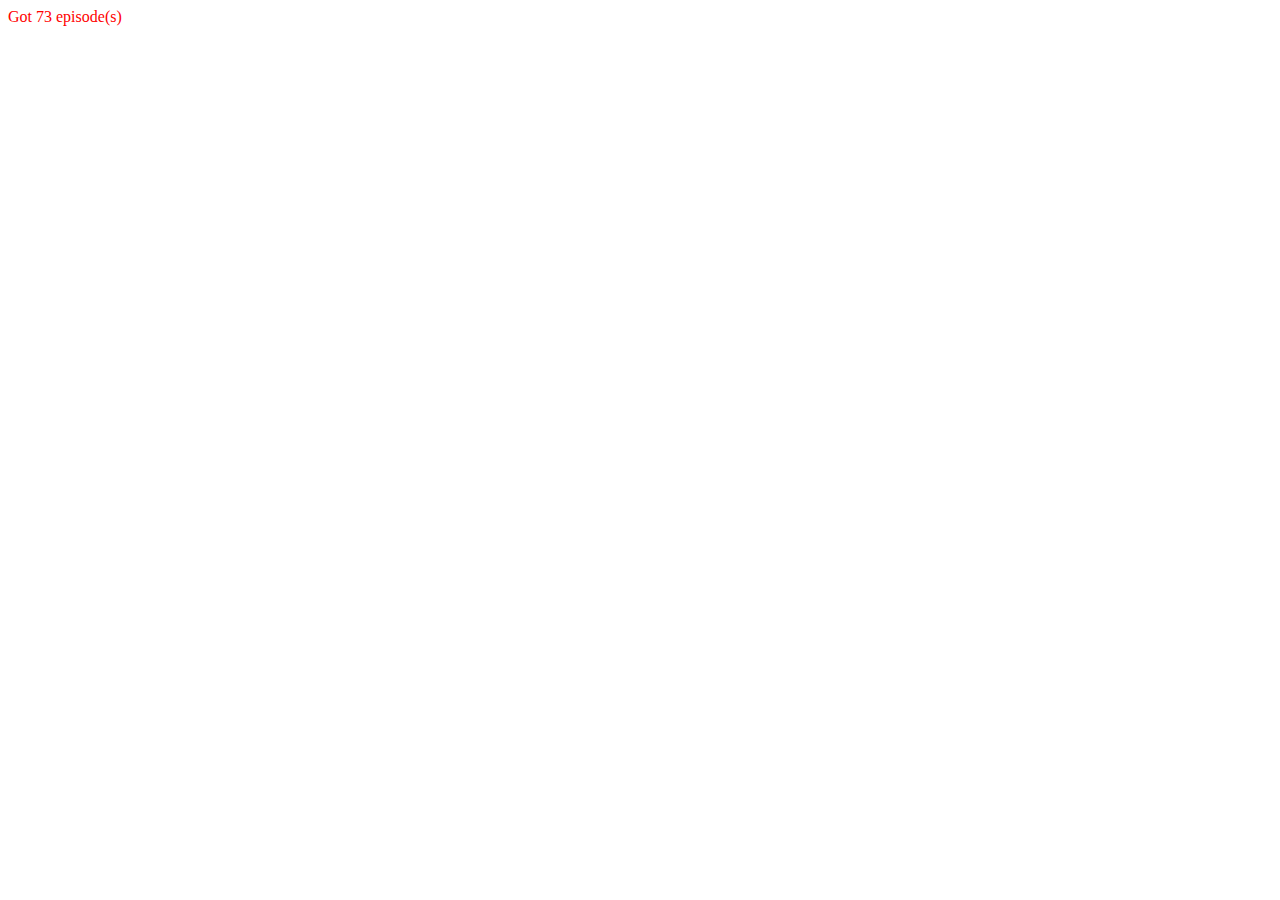
==== index.html @ 2aed60e0 "Update index.html" ====
<!DOCTYPE html>
<html lang="en">
  <head>
    <meta charset="UTF-8" />
    <meta name="viewport" content="width=device-width, initial-scale=1.0" />
    <title>TV Show Project | My Name alexshilov86</title>
    <link href="style.css" rel="stylesheet" />
    <link rel="icon" href="/favicon.ico" type="image/x-icon" />
  </head>

  <body>
    <div id="root">
    </div>

    <!-- Loads a provided function called getAllEpisodes() which returns all episodes -->
    <script src="episodes.js"></script>

    <!-- Loads YOUR javascript code -->
    <script src="script.js"></script>
  </body>
</html>
---- style.css ----
#root {
  color: red;
}
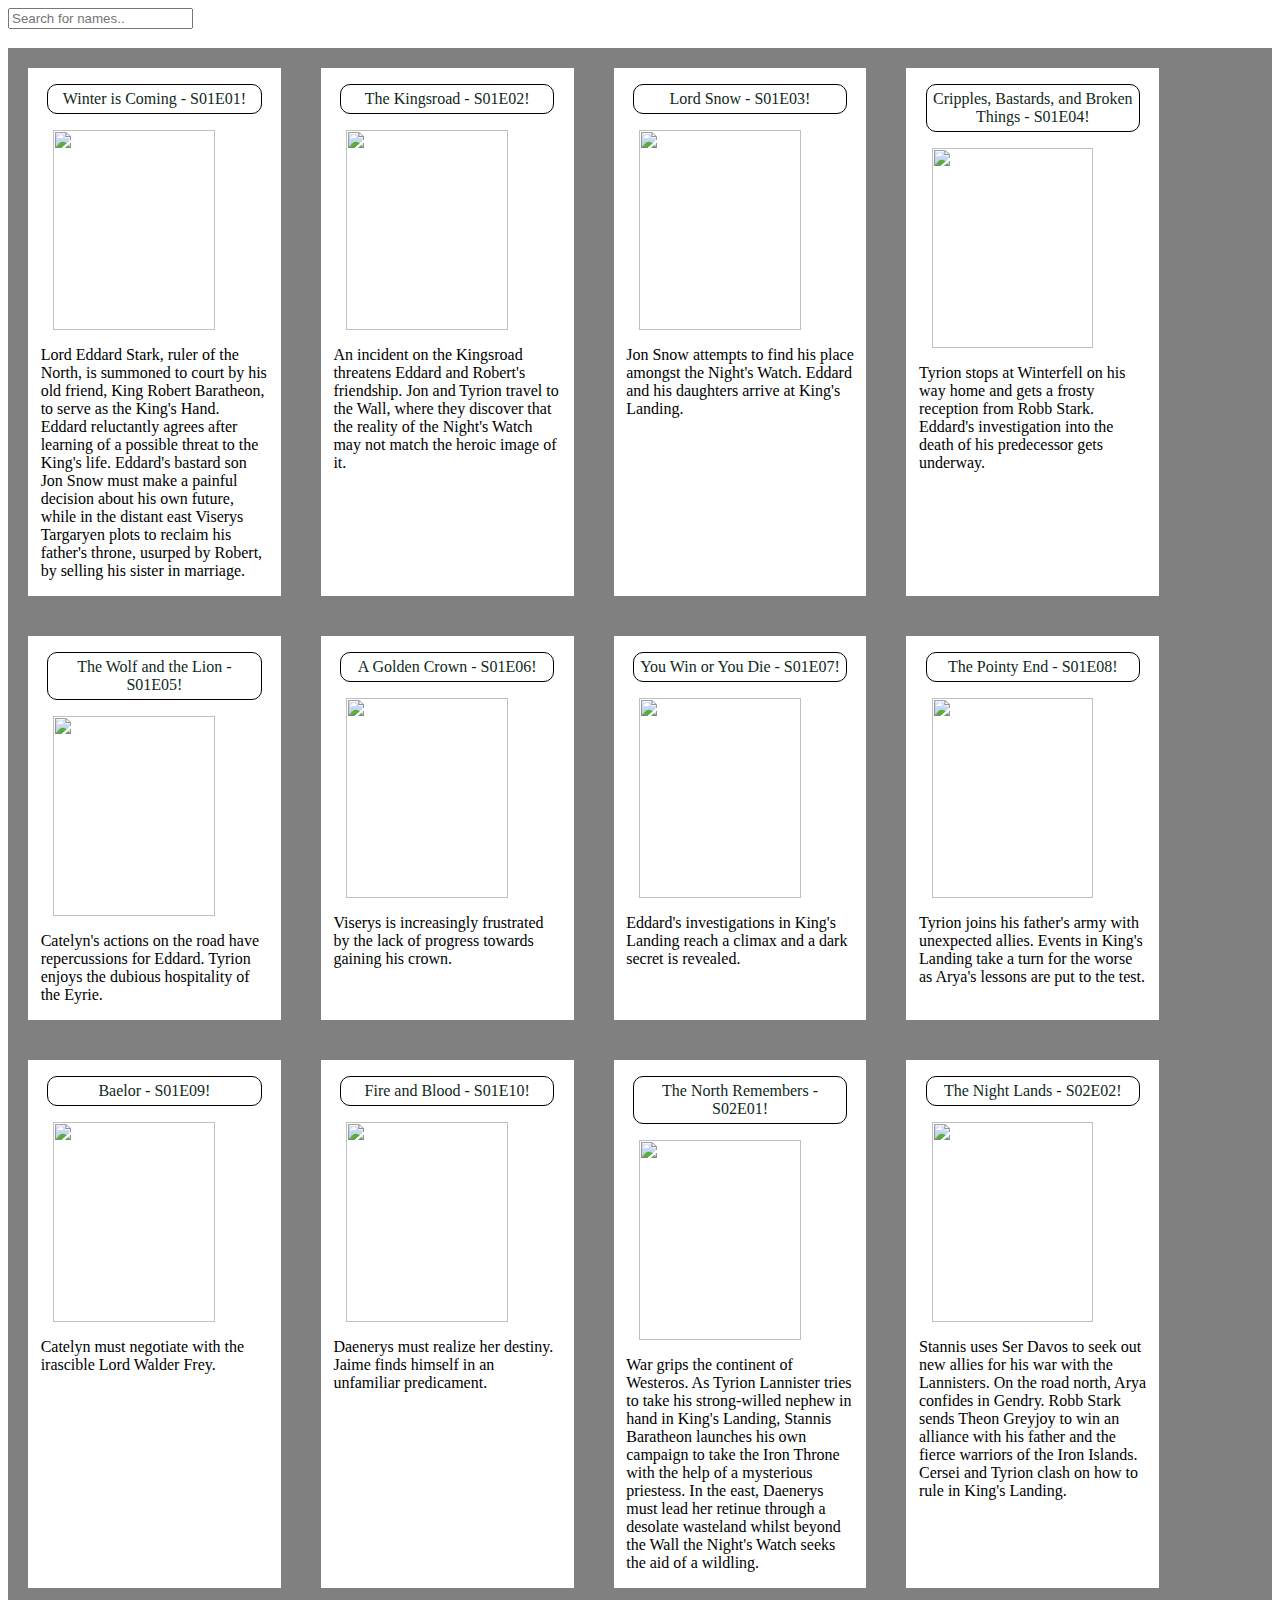
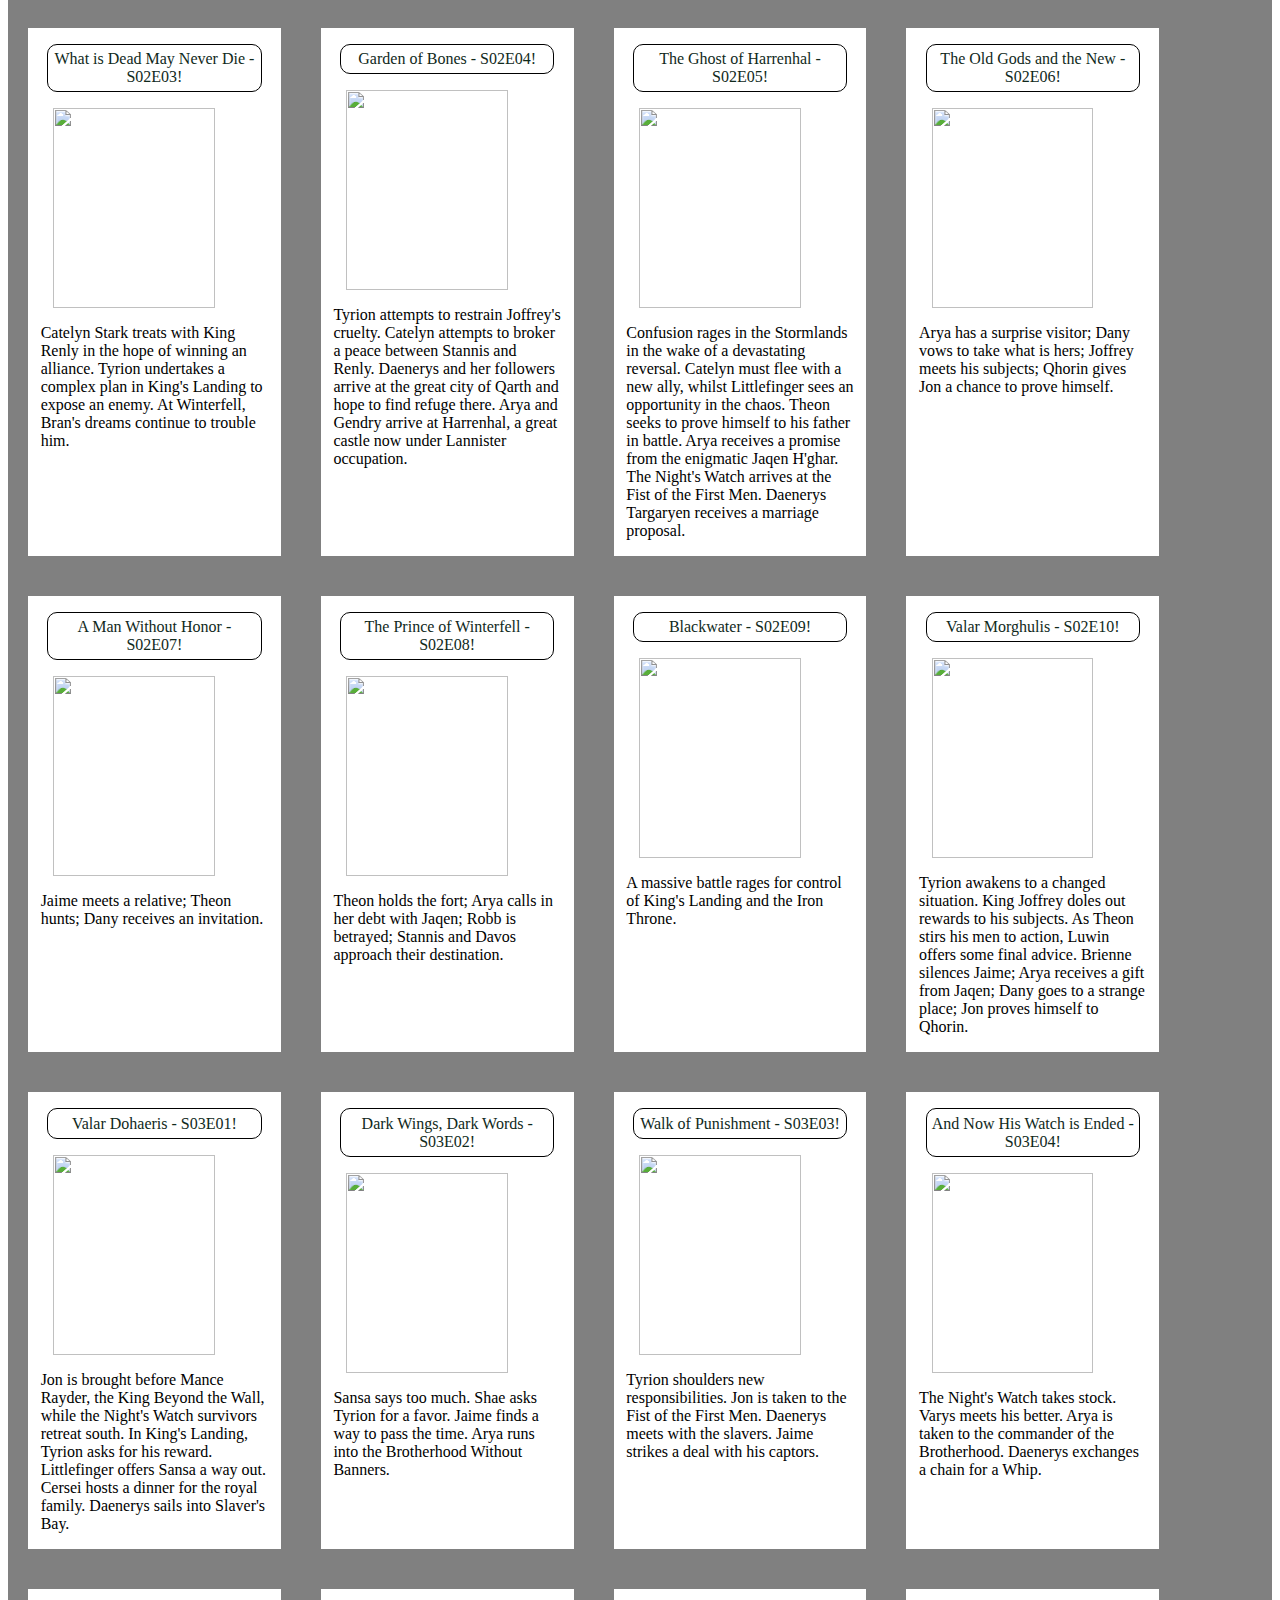
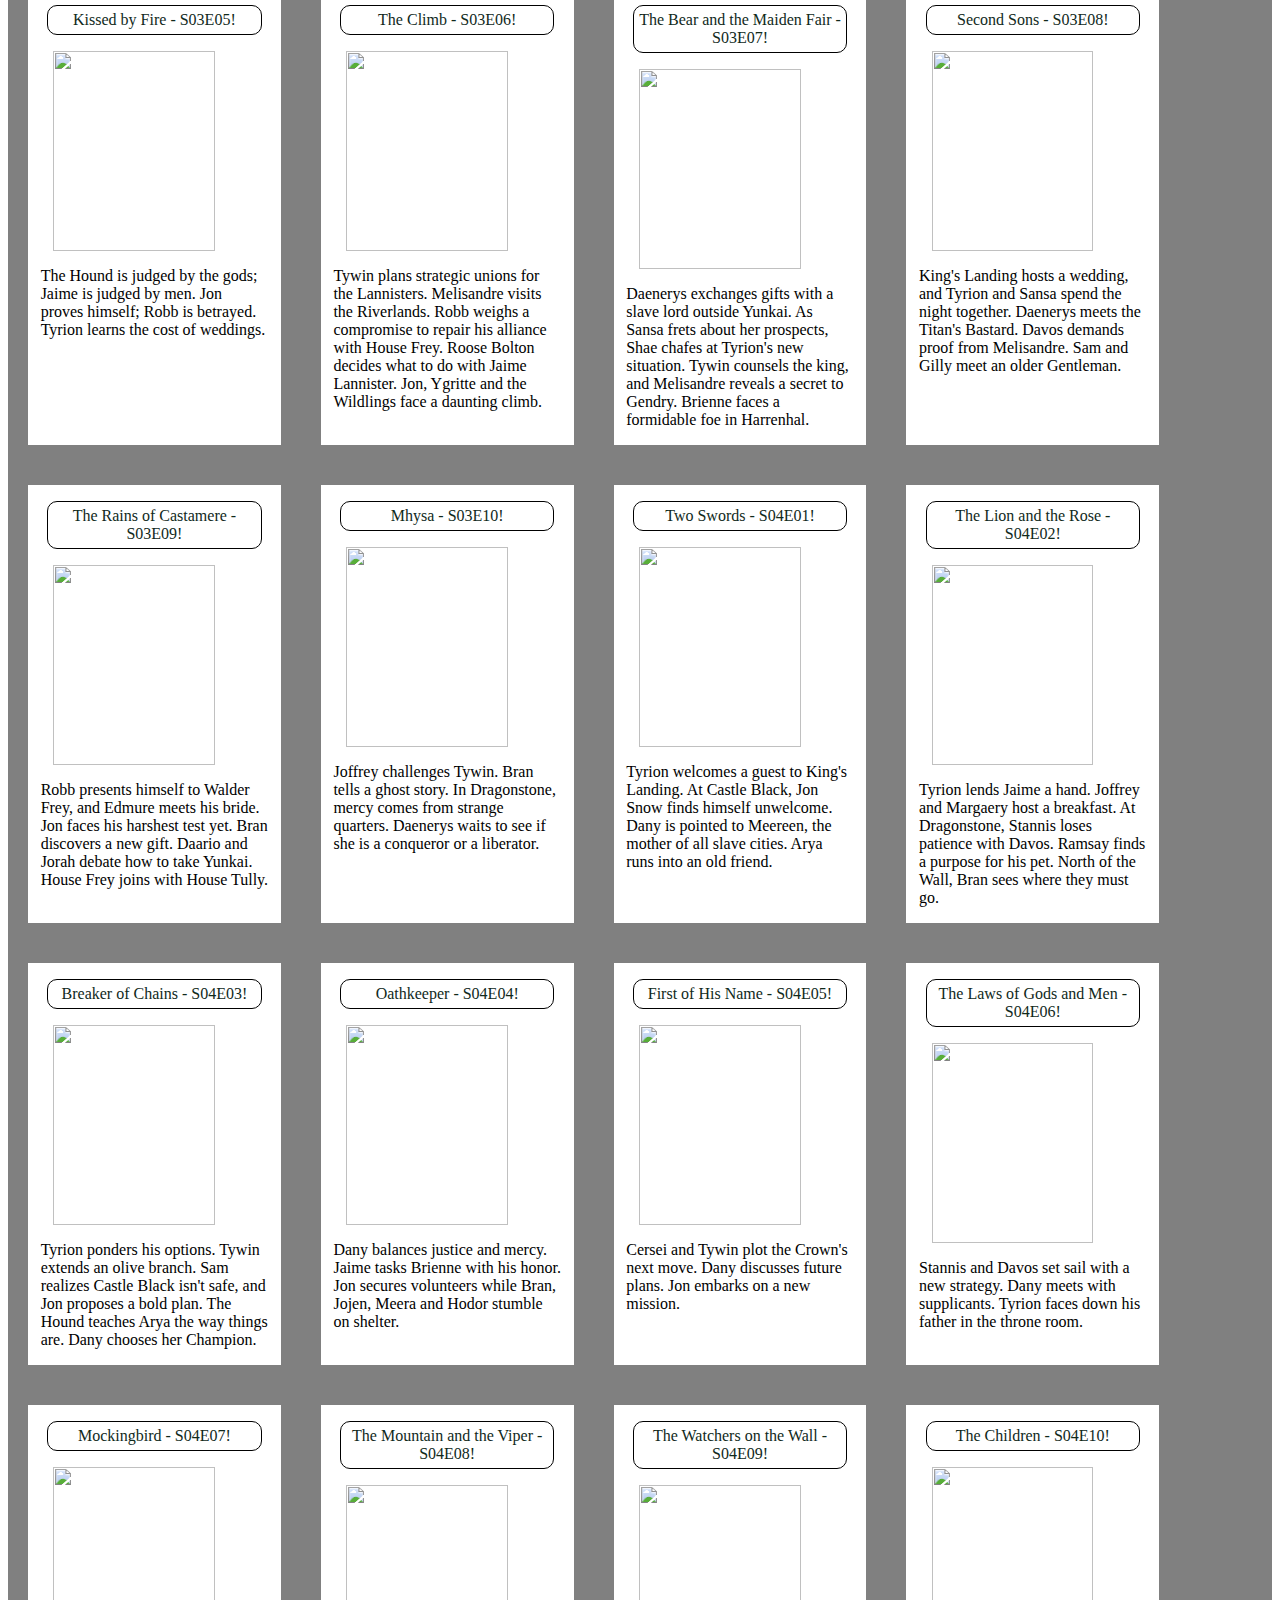
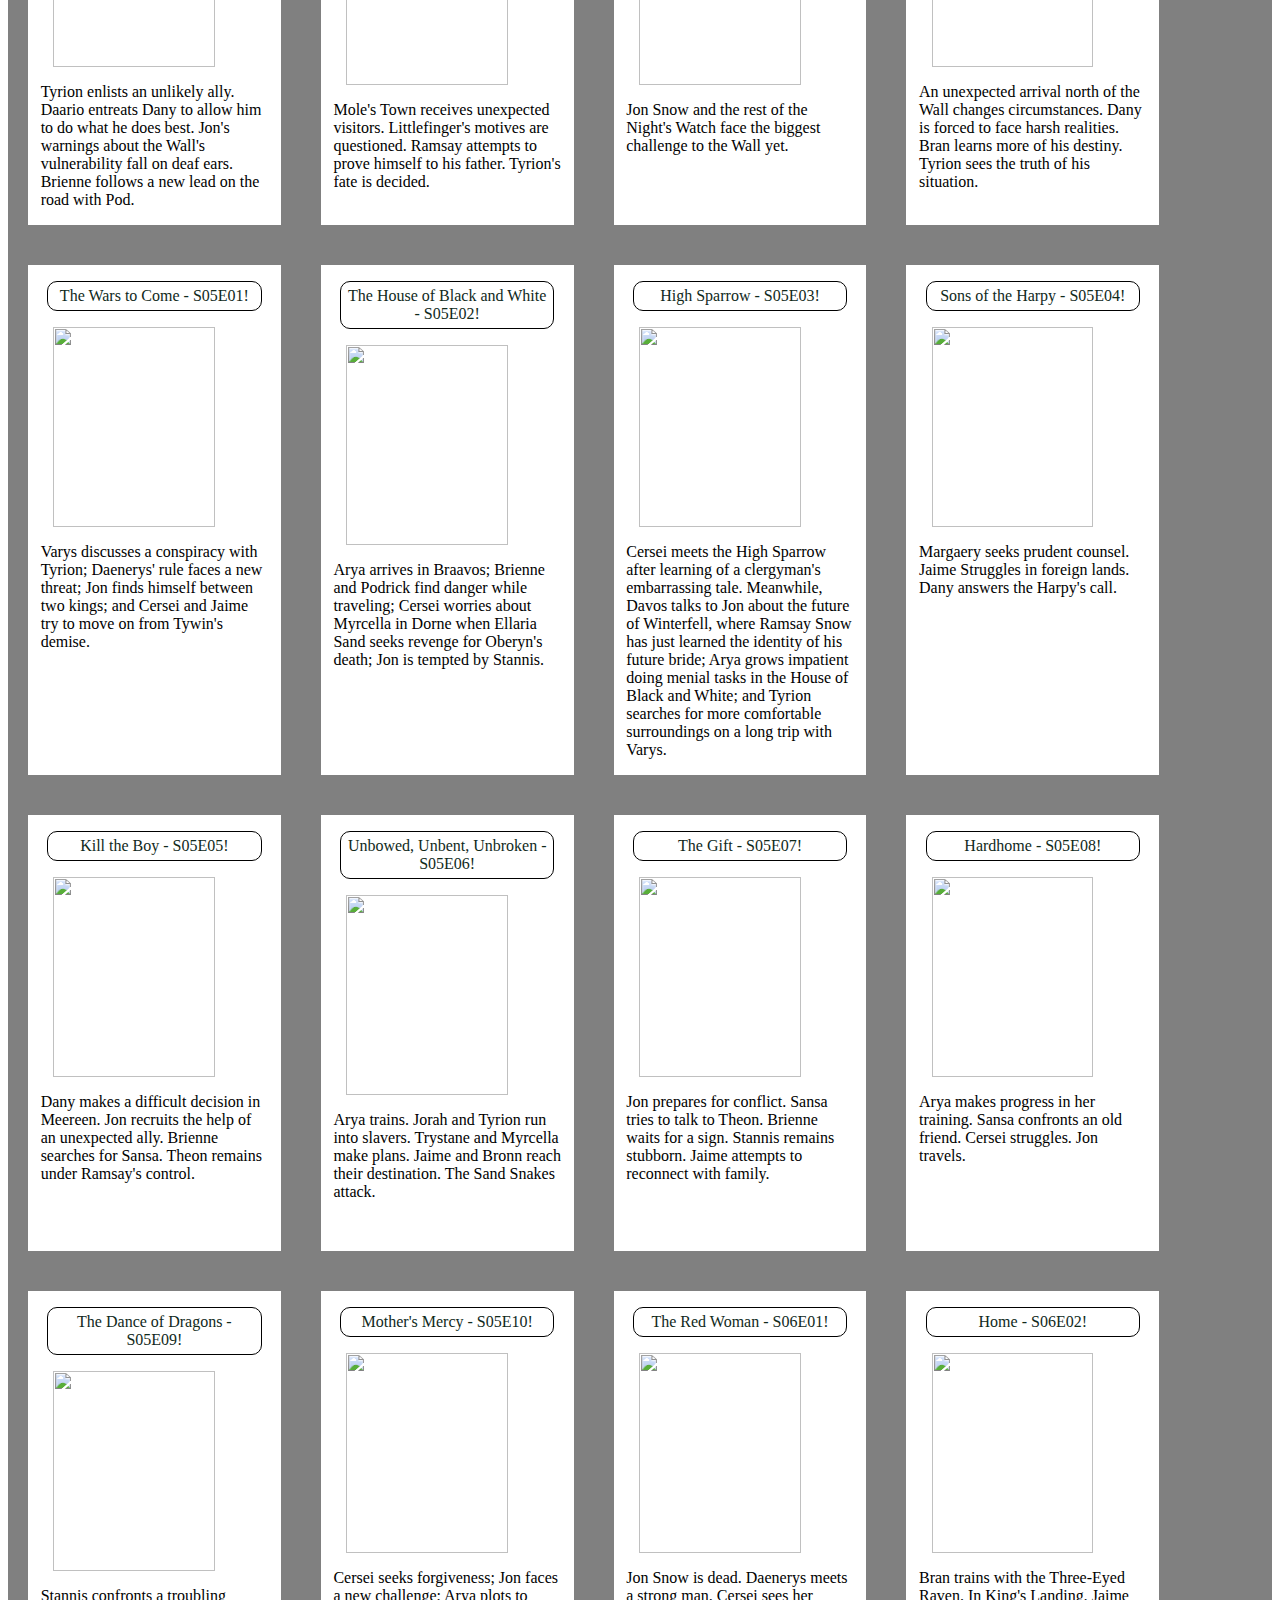
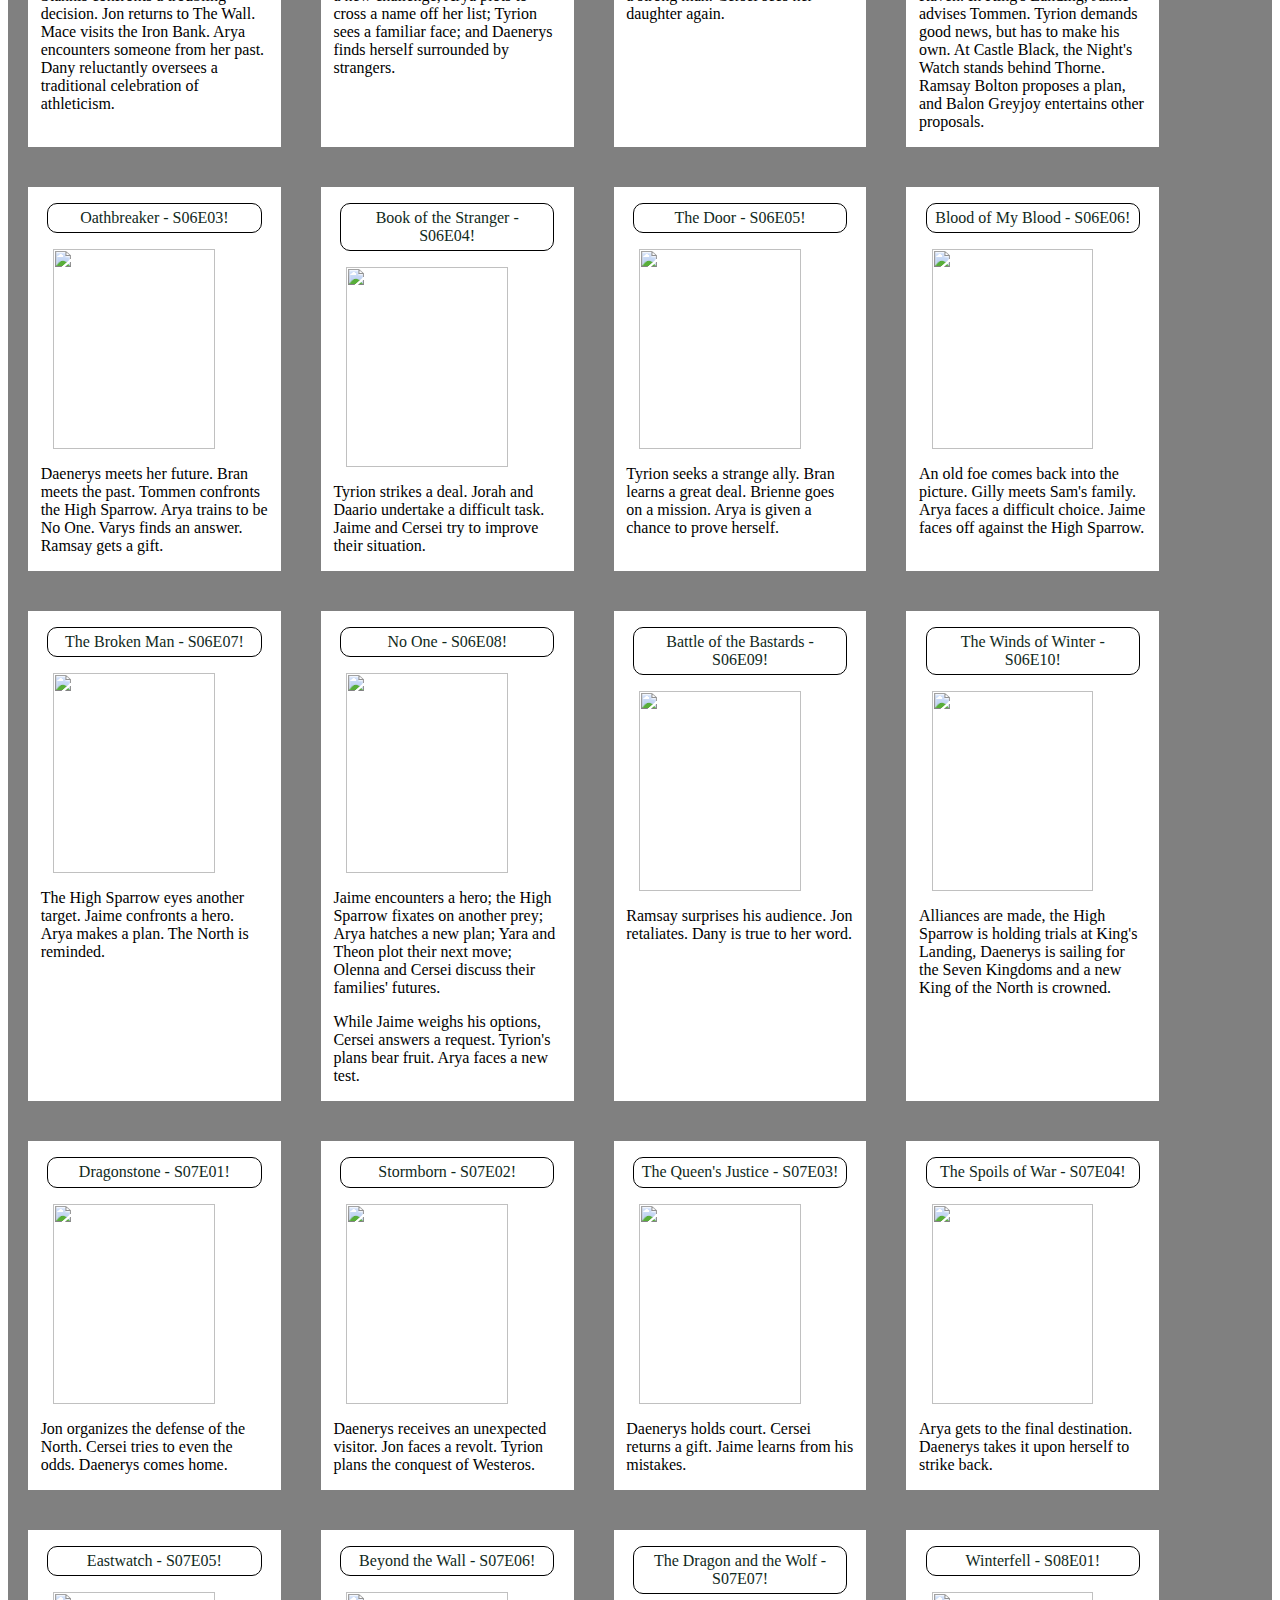
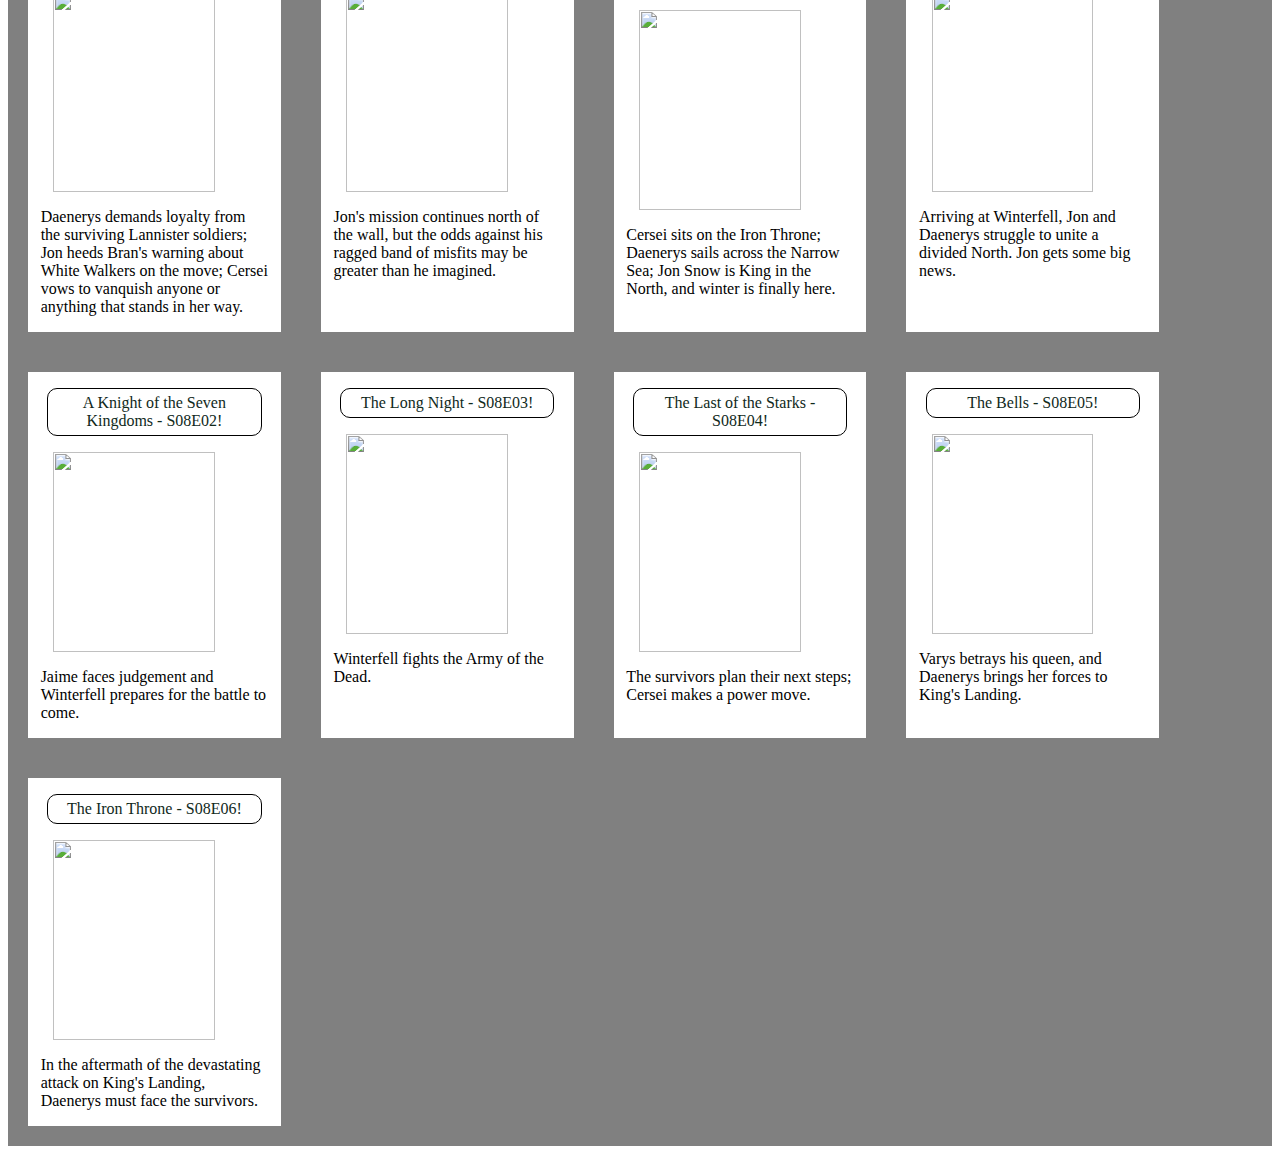
==== commit fa7d64d7: "level 200" ====
--- a/index.html
+++ b/index.html
@@ -9,6 +9,10 @@
   </head>
 
   <body>
+    <div id="searchInputBlock" class="searchBlock">
+      <input type="text" id="searchEpisodesInput" placeholder="Search for names..">
+      <span id="findStat"></span>
+    </div>
     <div id="root">
     </div>
 
--- a/style.css
+++ b/style.css
@@ -1,3 +1,47 @@
 #root {
-  color: red;
+  display: flex;
+  flex-wrap: wrap;
+  background-color: gray;
 }
+
+.titleepisodeClass{
+  margin-left: auto;
+  margin-right: auto;
+  width: 80%;
+  padding: 2%;
+  color: black;
+  text-align: center;
+  border-style: solid;
+  border: 1.5px solid;
+  border-radius: 10px;
+}
+
+.episodeclass a:link { color: #10291b; text-decoration: none; }
+.episodeclass a:visited { color: #10291b; text-decoration: none; }
+
+.imageEpisodeClass{
+  display: block;
+  width: 80%;
+  margin-left: auto;
+  margin-right: auto;
+}
+
+.summaryEpisodeClass{
+  margin-left: 5%;
+  margin-right: 5%;
+}
+
+.episodeclass {
+  background-color: white;
+  /*width:20%;*/
+  margin: 20px;
+  display: block;
+  justify-content: space-between;
+  flex: 1 300px;
+  height: auto;
+  max-width: 20%;
+}
+
+.searchBlock{
+  height: 40px;
+}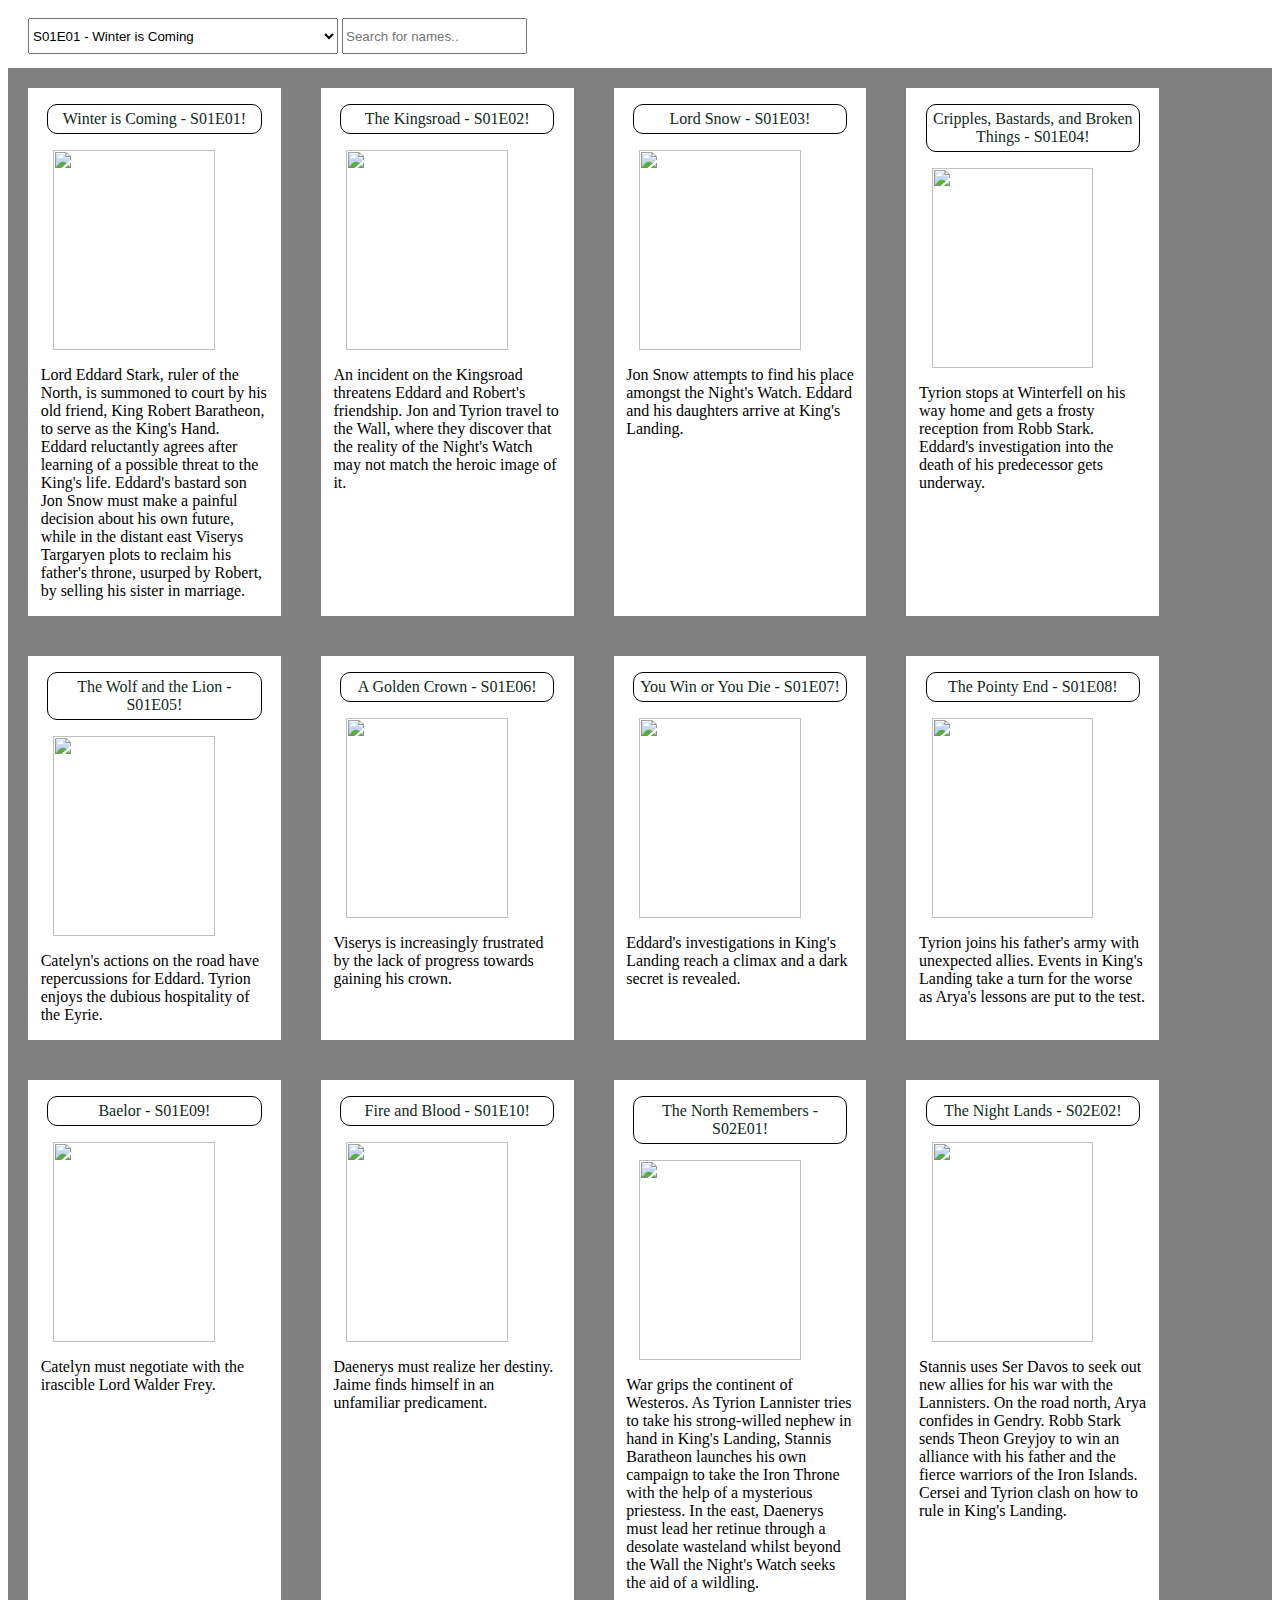
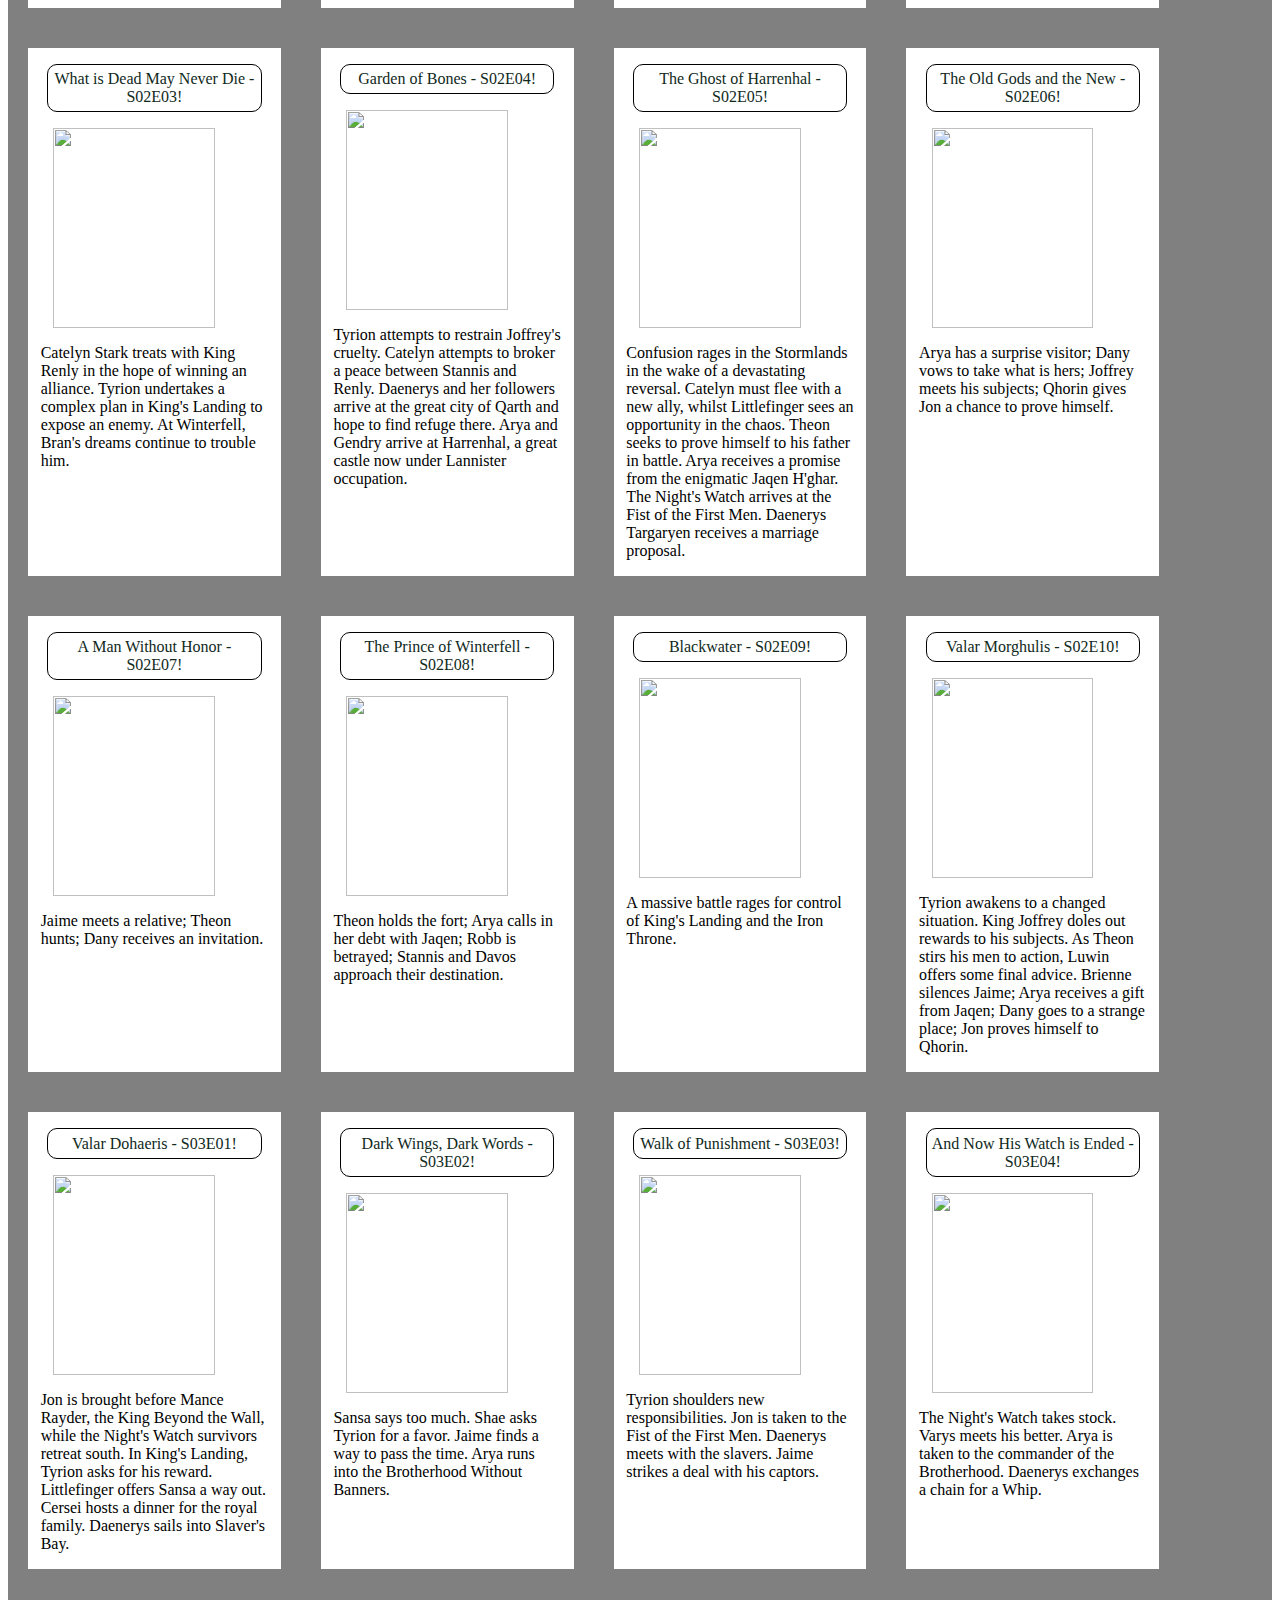
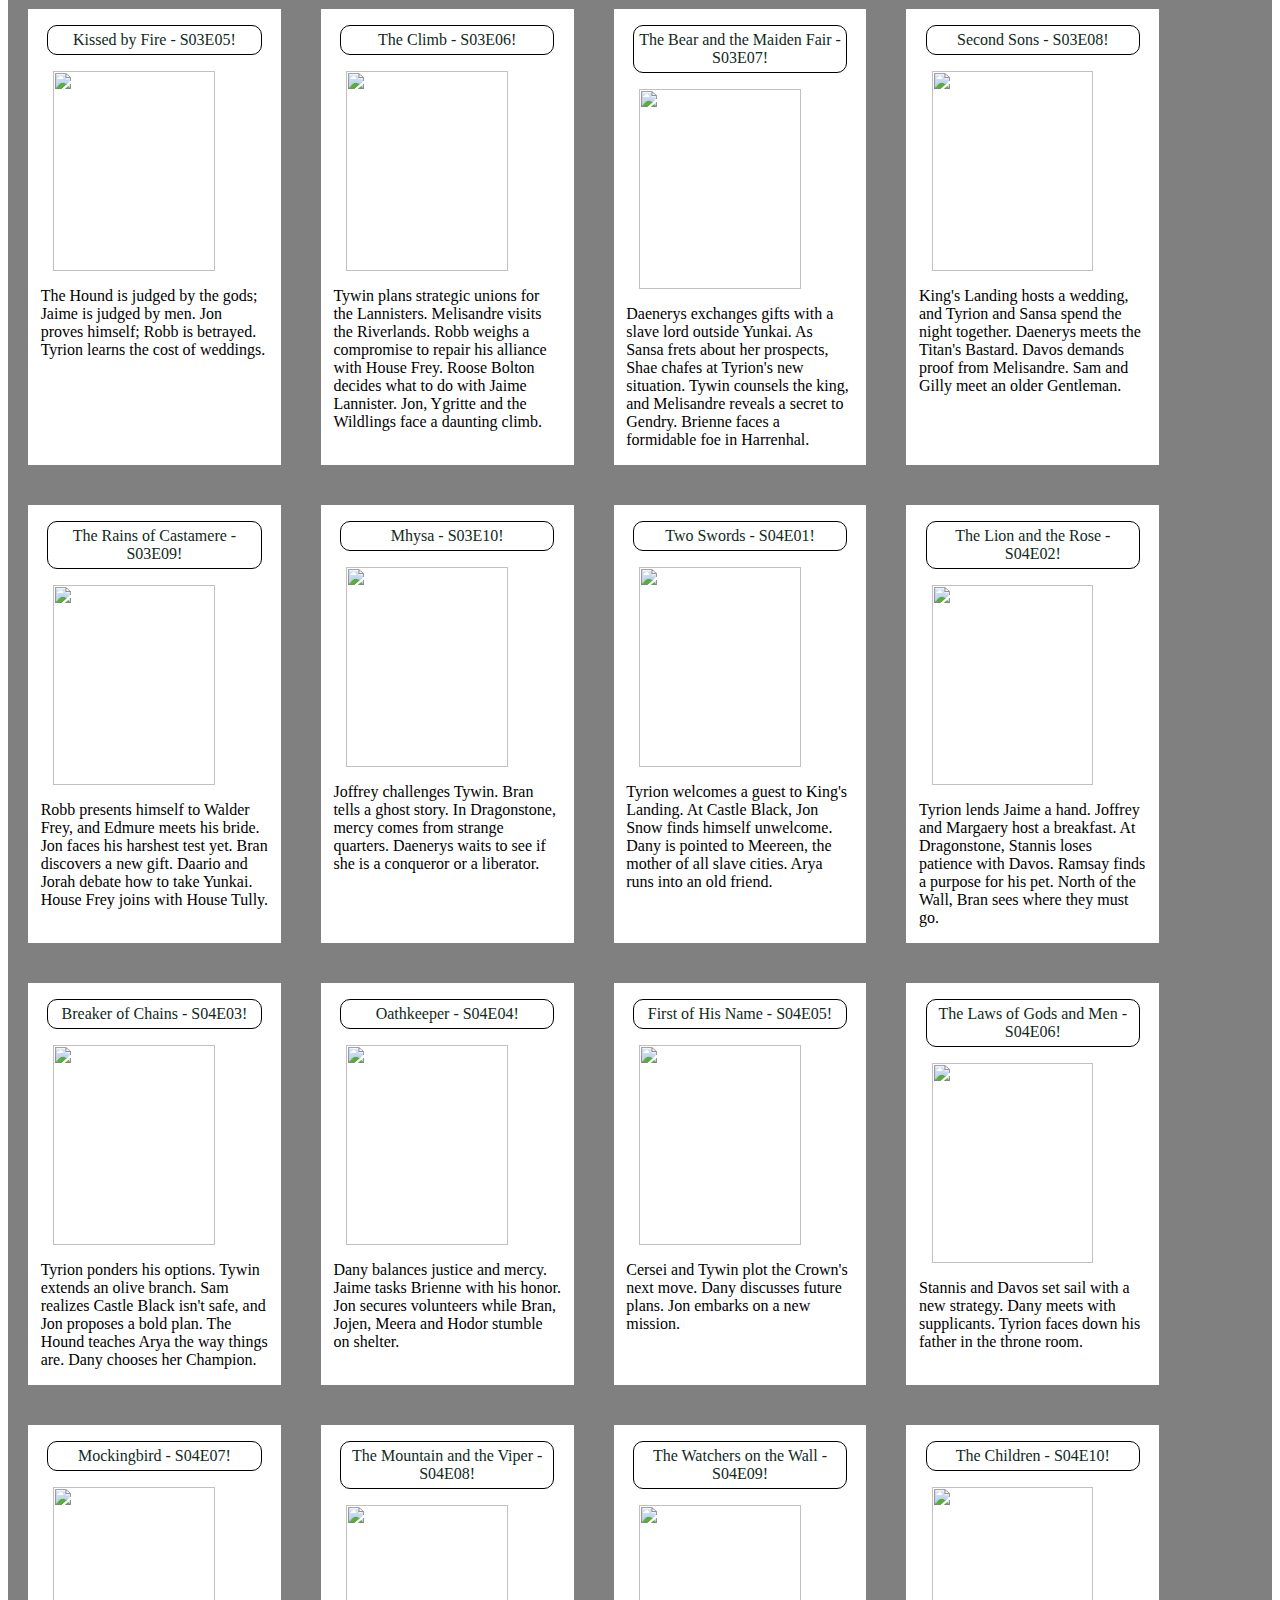
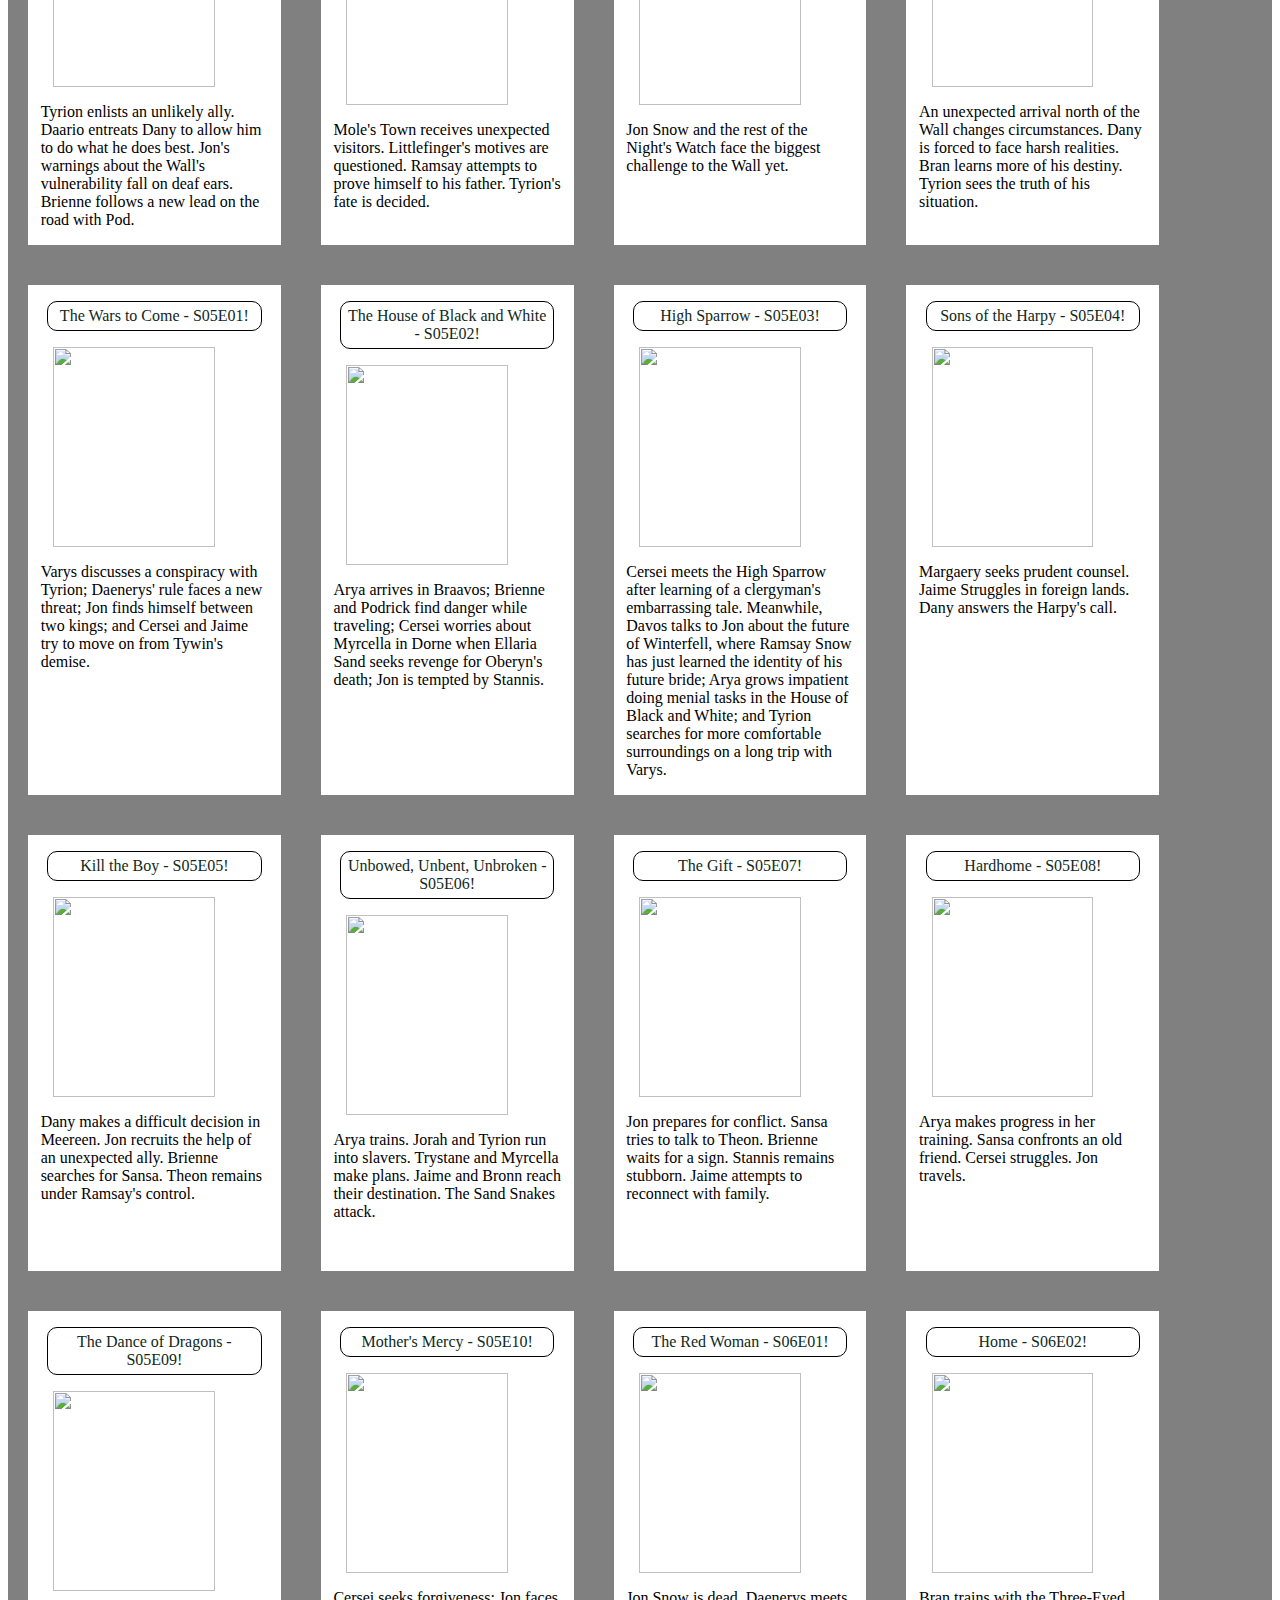
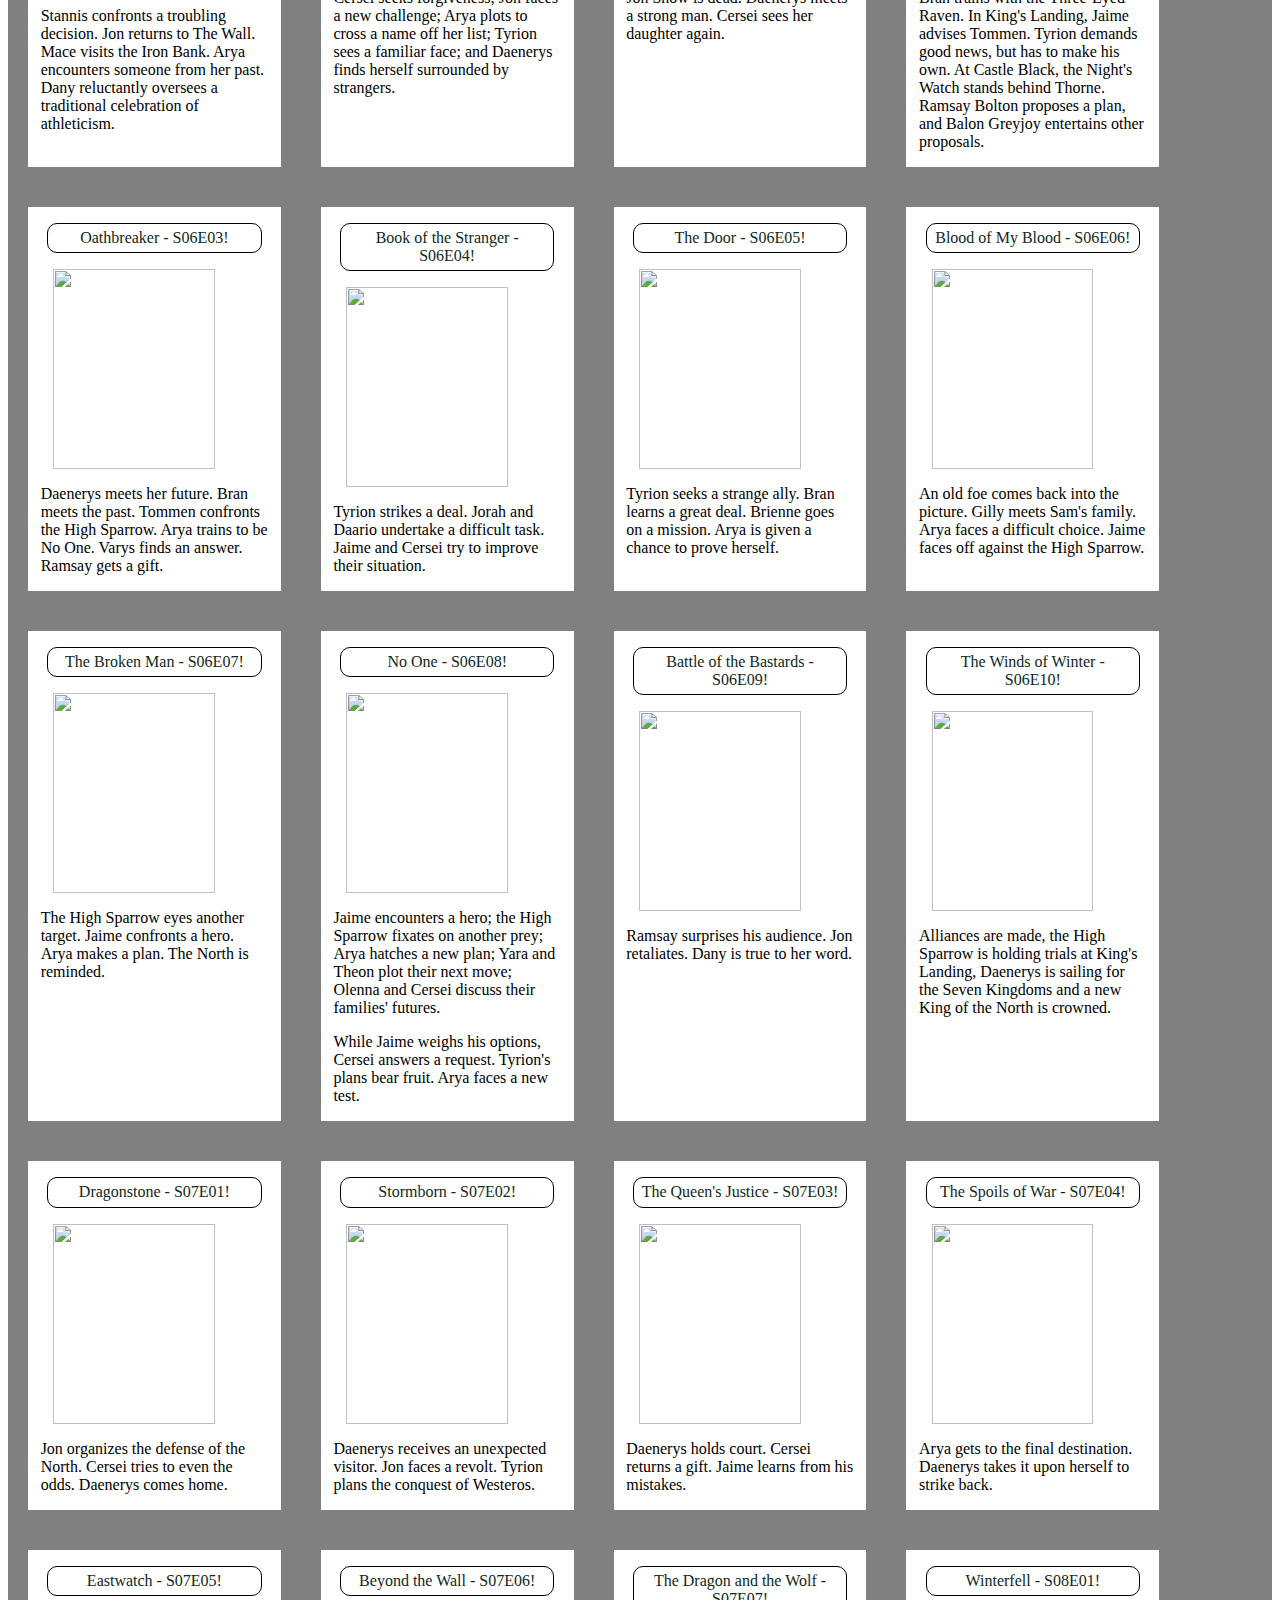
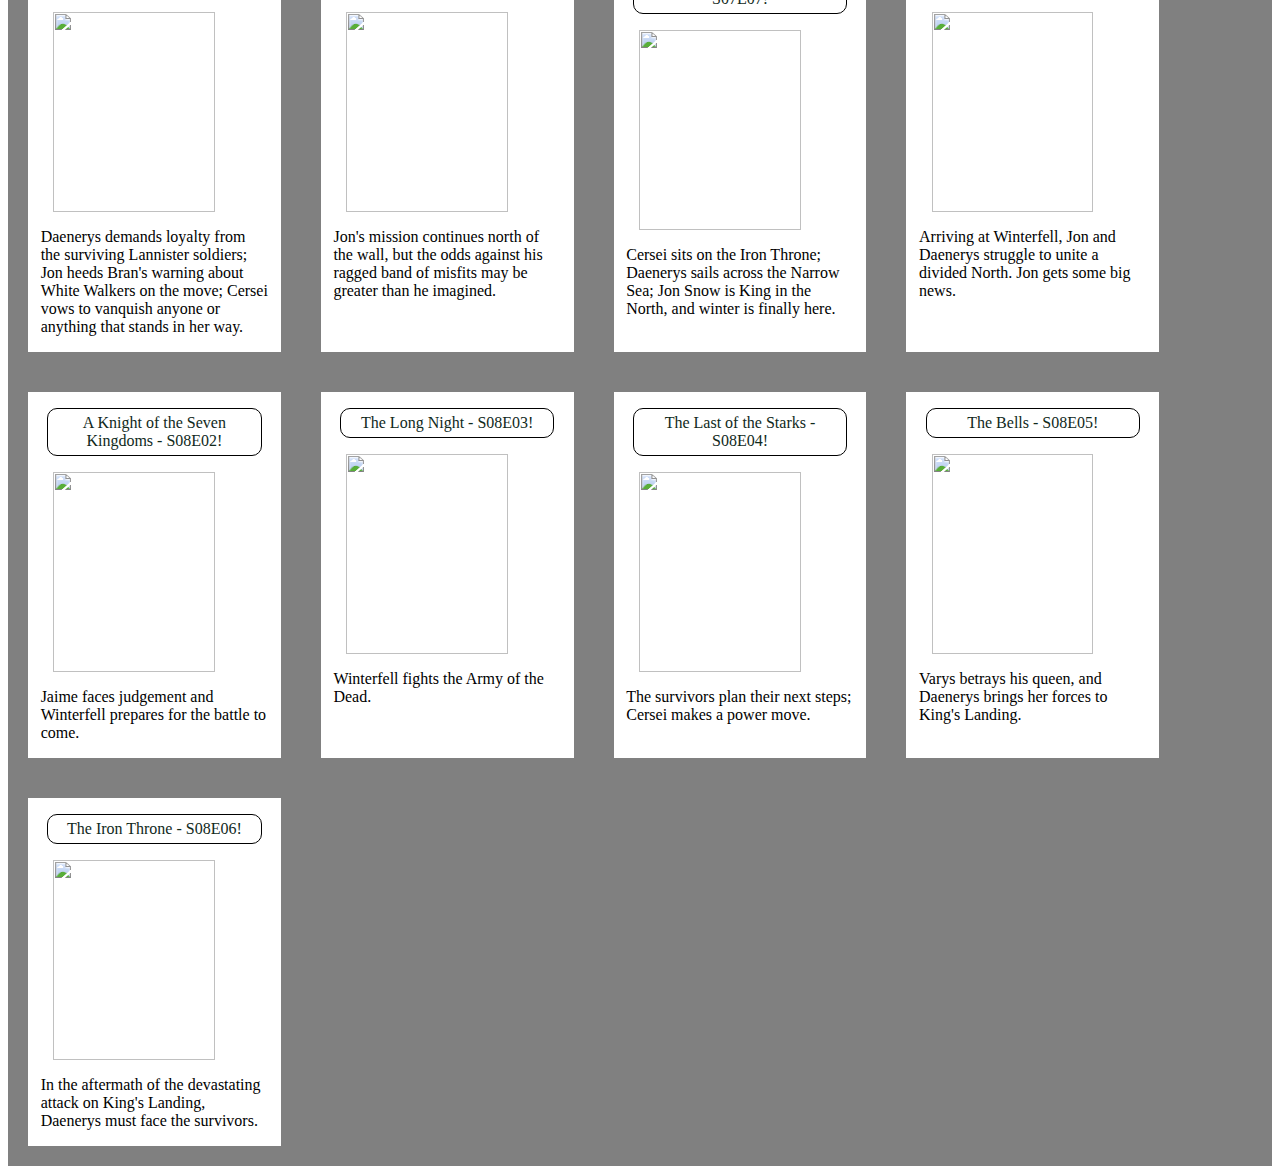
==== commit de4f897a: "level 300" ====
--- a/index.html
+++ b/index.html
@@ -10,7 +10,8 @@
 
   <body>
     <div id="searchInputBlock" class="searchBlock">
-      <input type="text" id="searchEpisodesInput" placeholder="Search for names..">
+      <select id="selectepisode" class="selectEpisode"></select>
+      <input type="text" id="searchEpisodesInput" placeholder="Search for names.." class="searchEpisodesInput">
       <span id="findStat"></span>
     </div>
     <div id="root">
--- a/style.css
+++ b/style.css
@@ -43,5 +43,16 @@
 }
 
 .searchBlock{
-  height: 40px;
+  height: 60px;
+  background-color: white;
+  margin-left: 20px;
+}
+
+.searchEpisodesInput{
+  margin-top: 10px;
+  height: 30px;
+}
+.selectEpisode{
+  height: 36px;
+  margin-top: 10px;
 }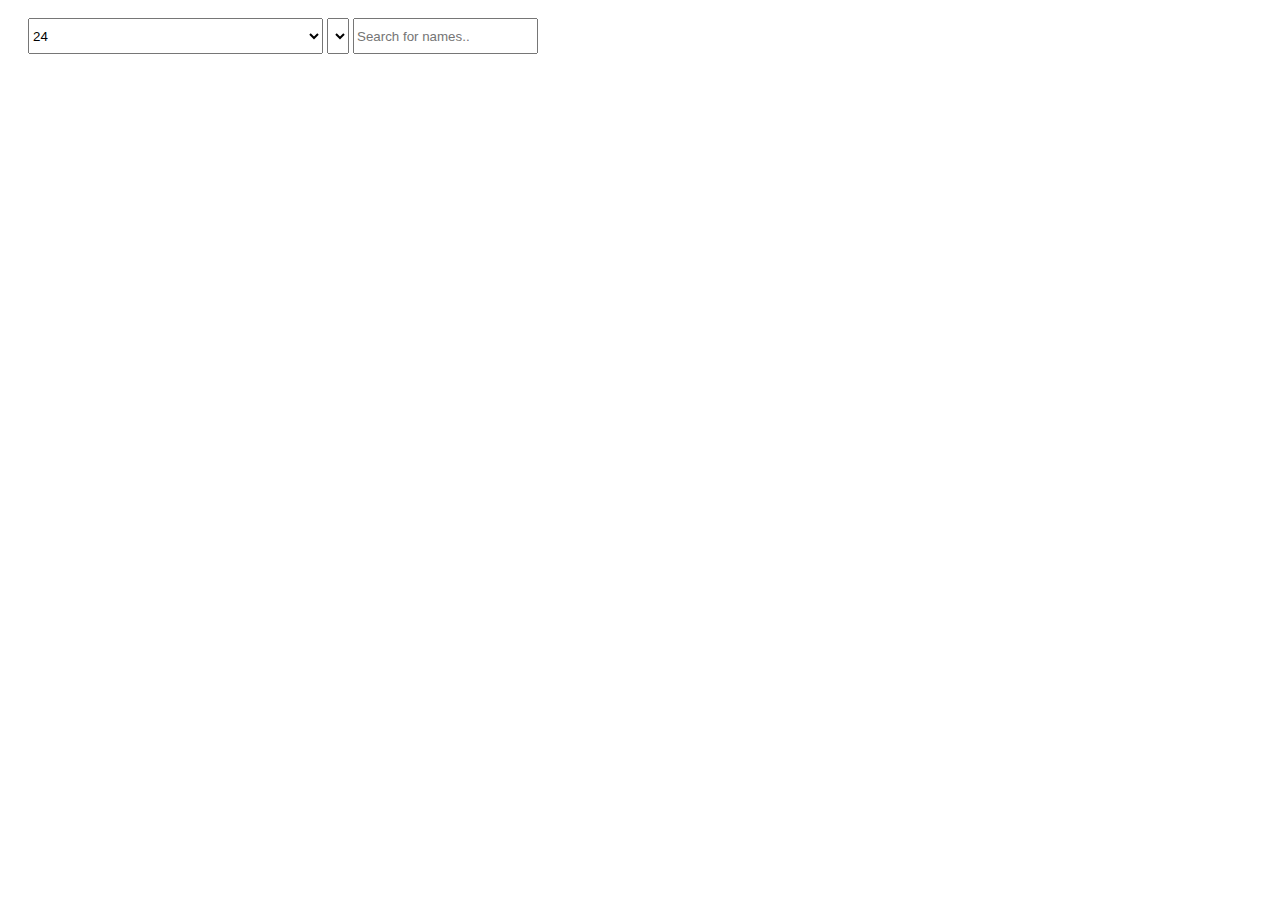
==== commit 384ea030: "level 400" ====
--- a/index.html
+++ b/index.html
@@ -10,6 +10,7 @@
 
   <body>
     <div id="searchInputBlock" class="searchBlock">
+      <select id="selectShow" class="selectShow"></select>
       <select id="selectepisode" class="selectEpisode"></select>
       <input type="text" id="searchEpisodesInput" placeholder="Search for names.." class="searchEpisodesInput">
       <span id="findStat"></span>
@@ -19,7 +20,7 @@
 
     <!-- Loads a provided function called getAllEpisodes() which returns all episodes -->
     <script src="episodes.js"></script>
-
+    <script src="shows.js"></script>
     <!-- Loads YOUR javascript code -->
     <script src="script.js"></script>
   </body>
--- a/style.css
+++ b/style.css
@@ -55,4 +55,9 @@
 .selectEpisode{
   height: 36px;
   margin-top: 10px;
+}
+
+.selectShow {
+  height: 36px;
+  margin-top: 10px;
 }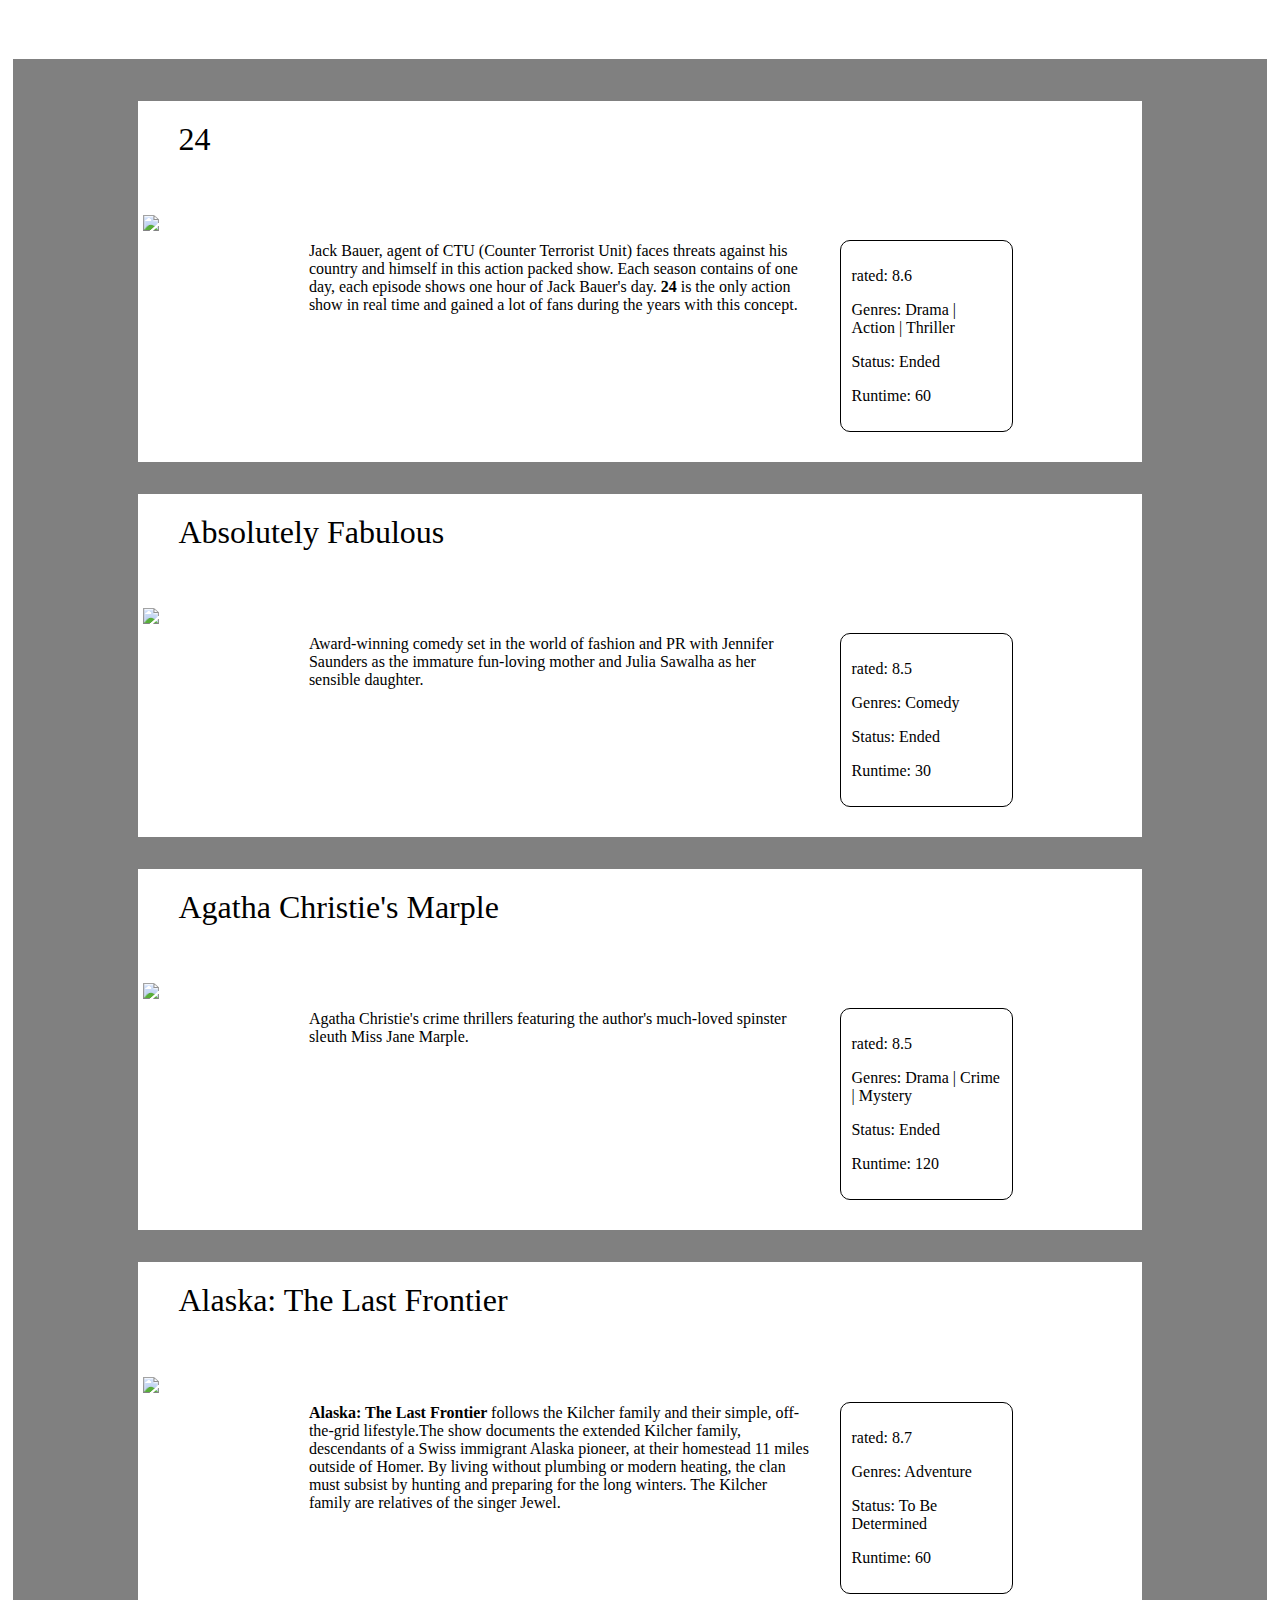
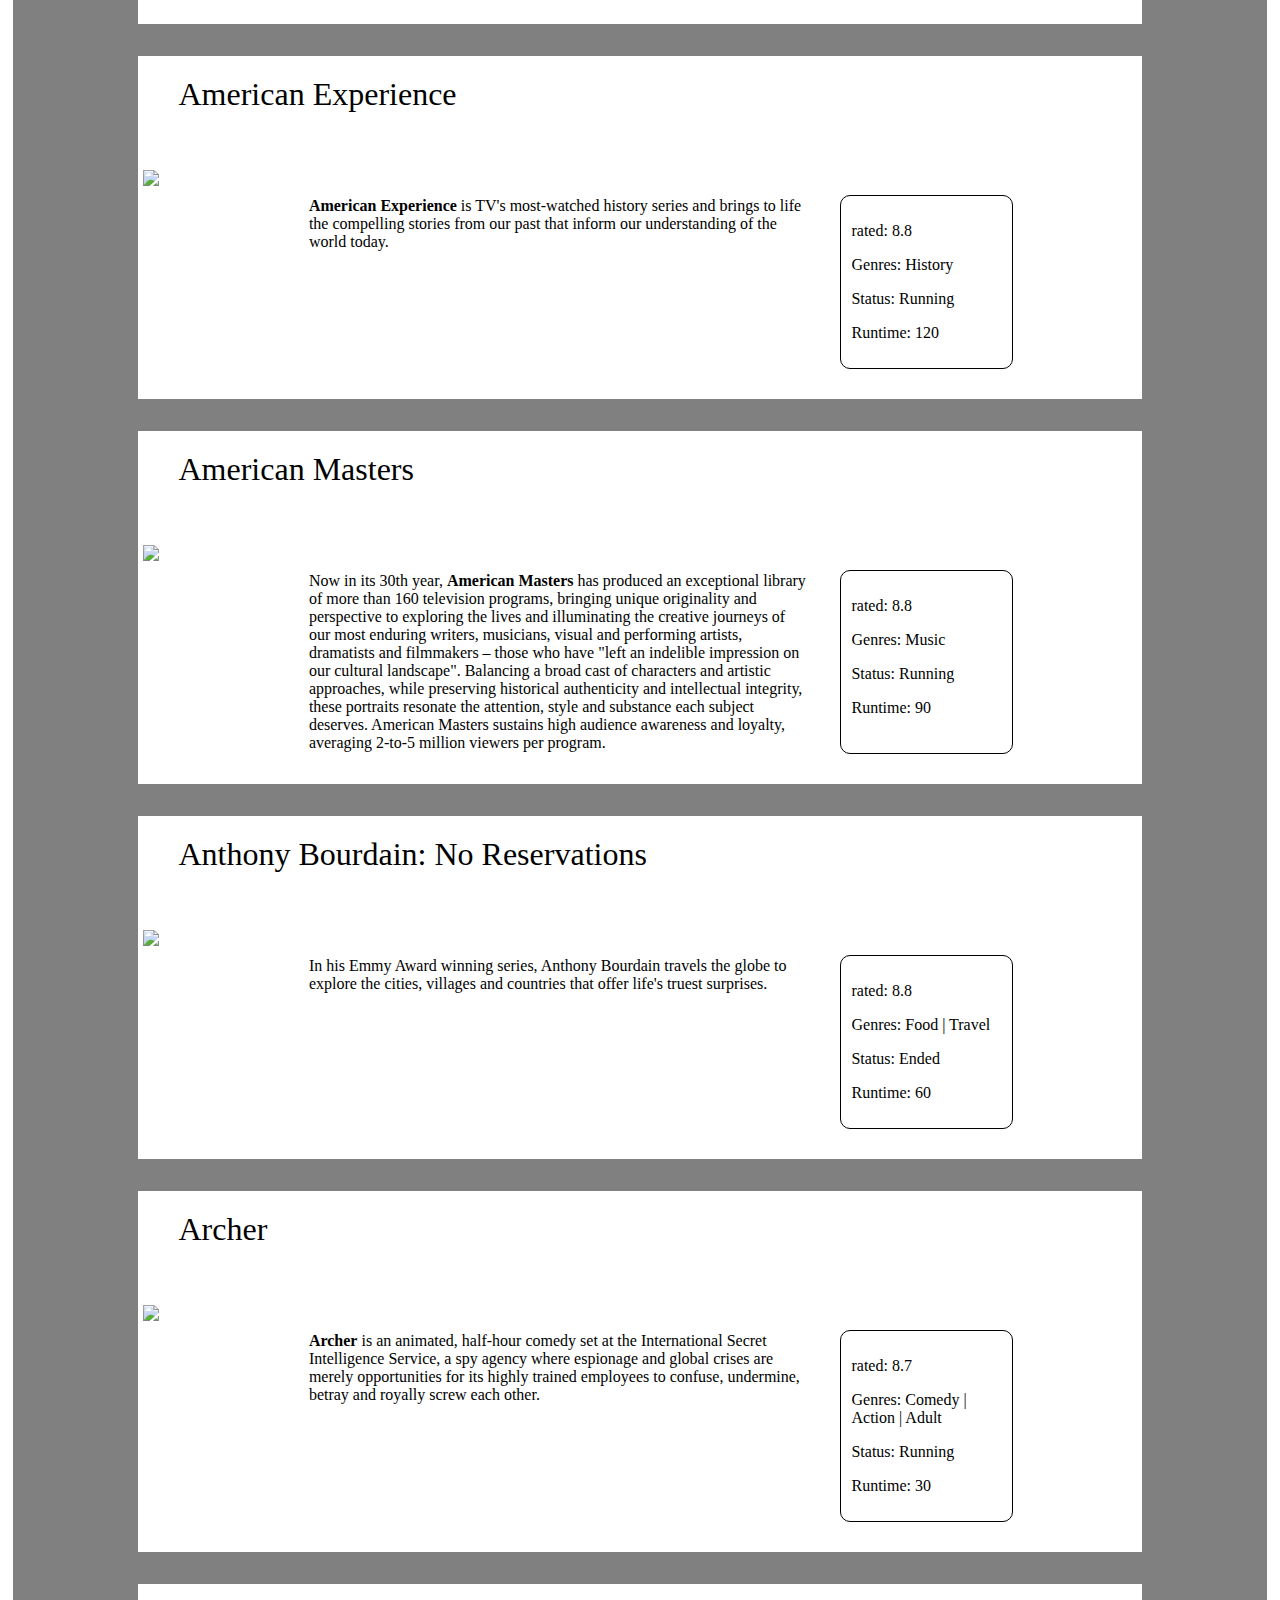
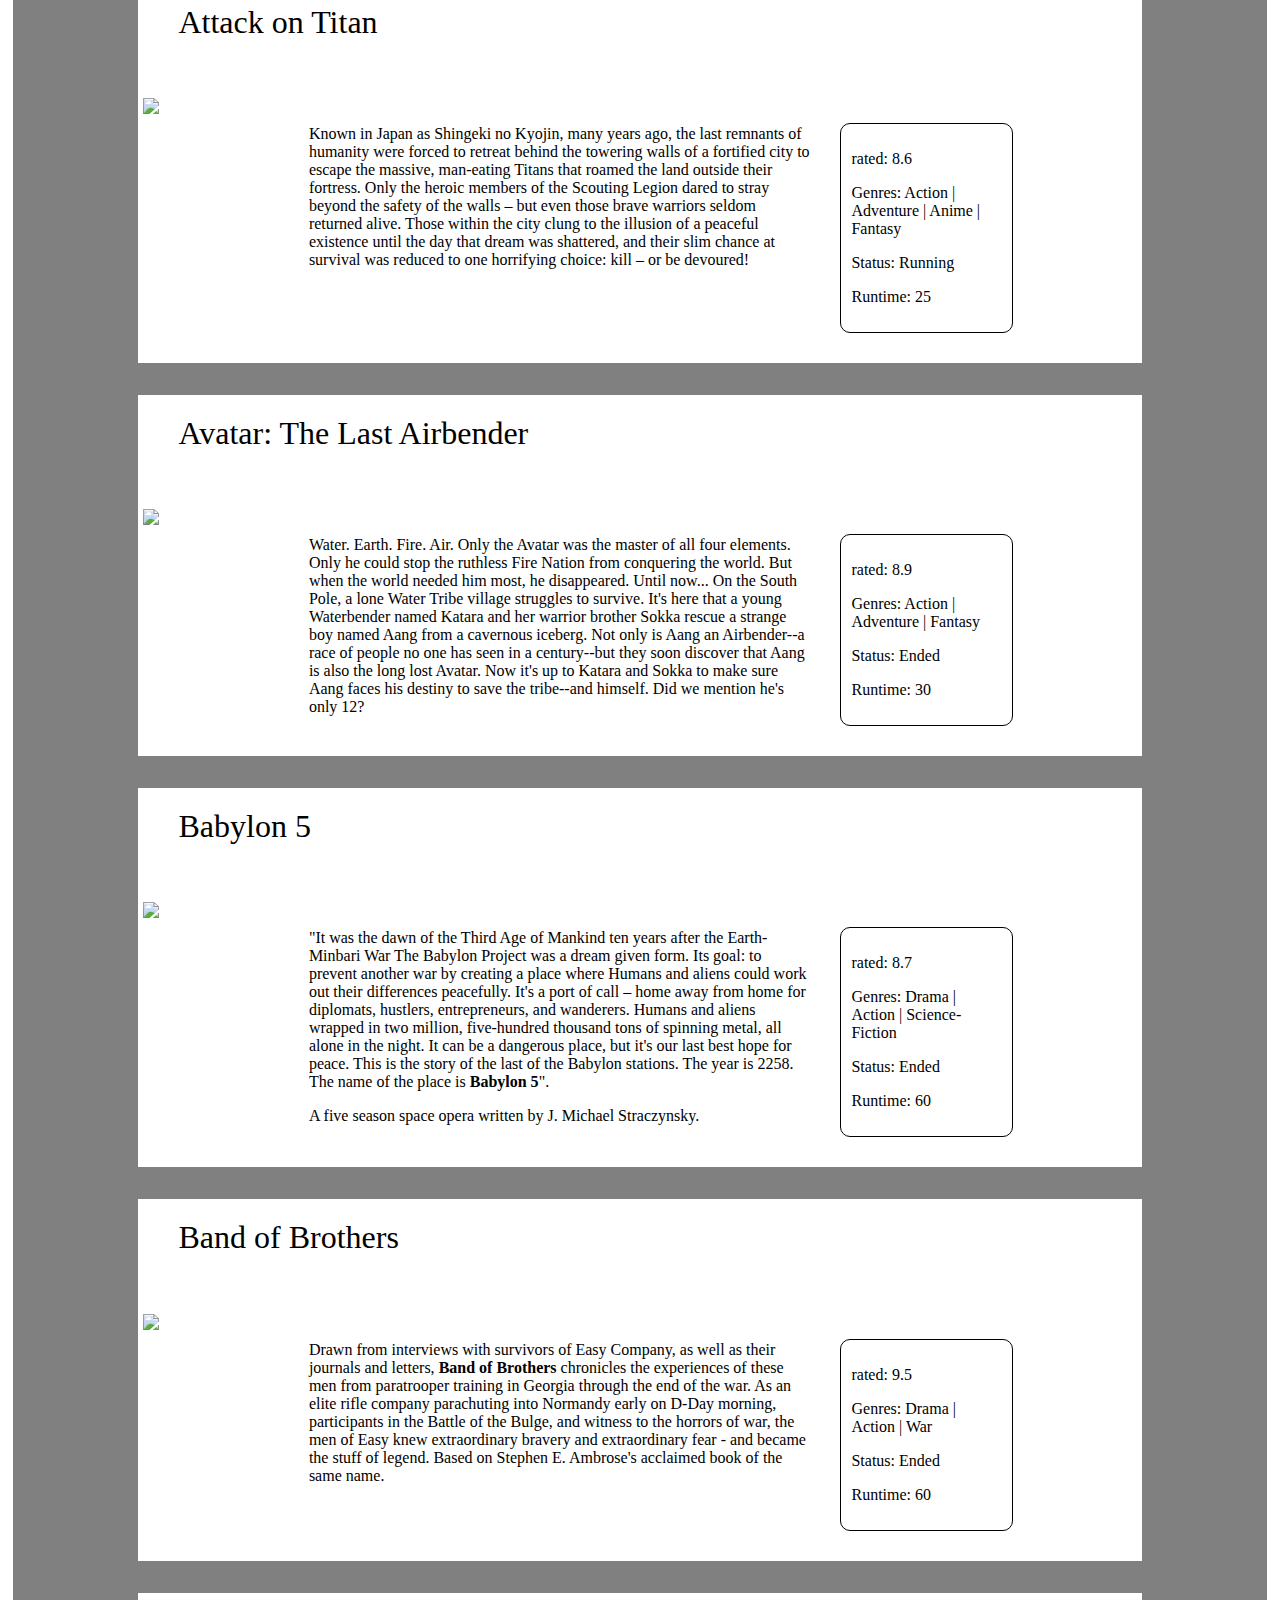
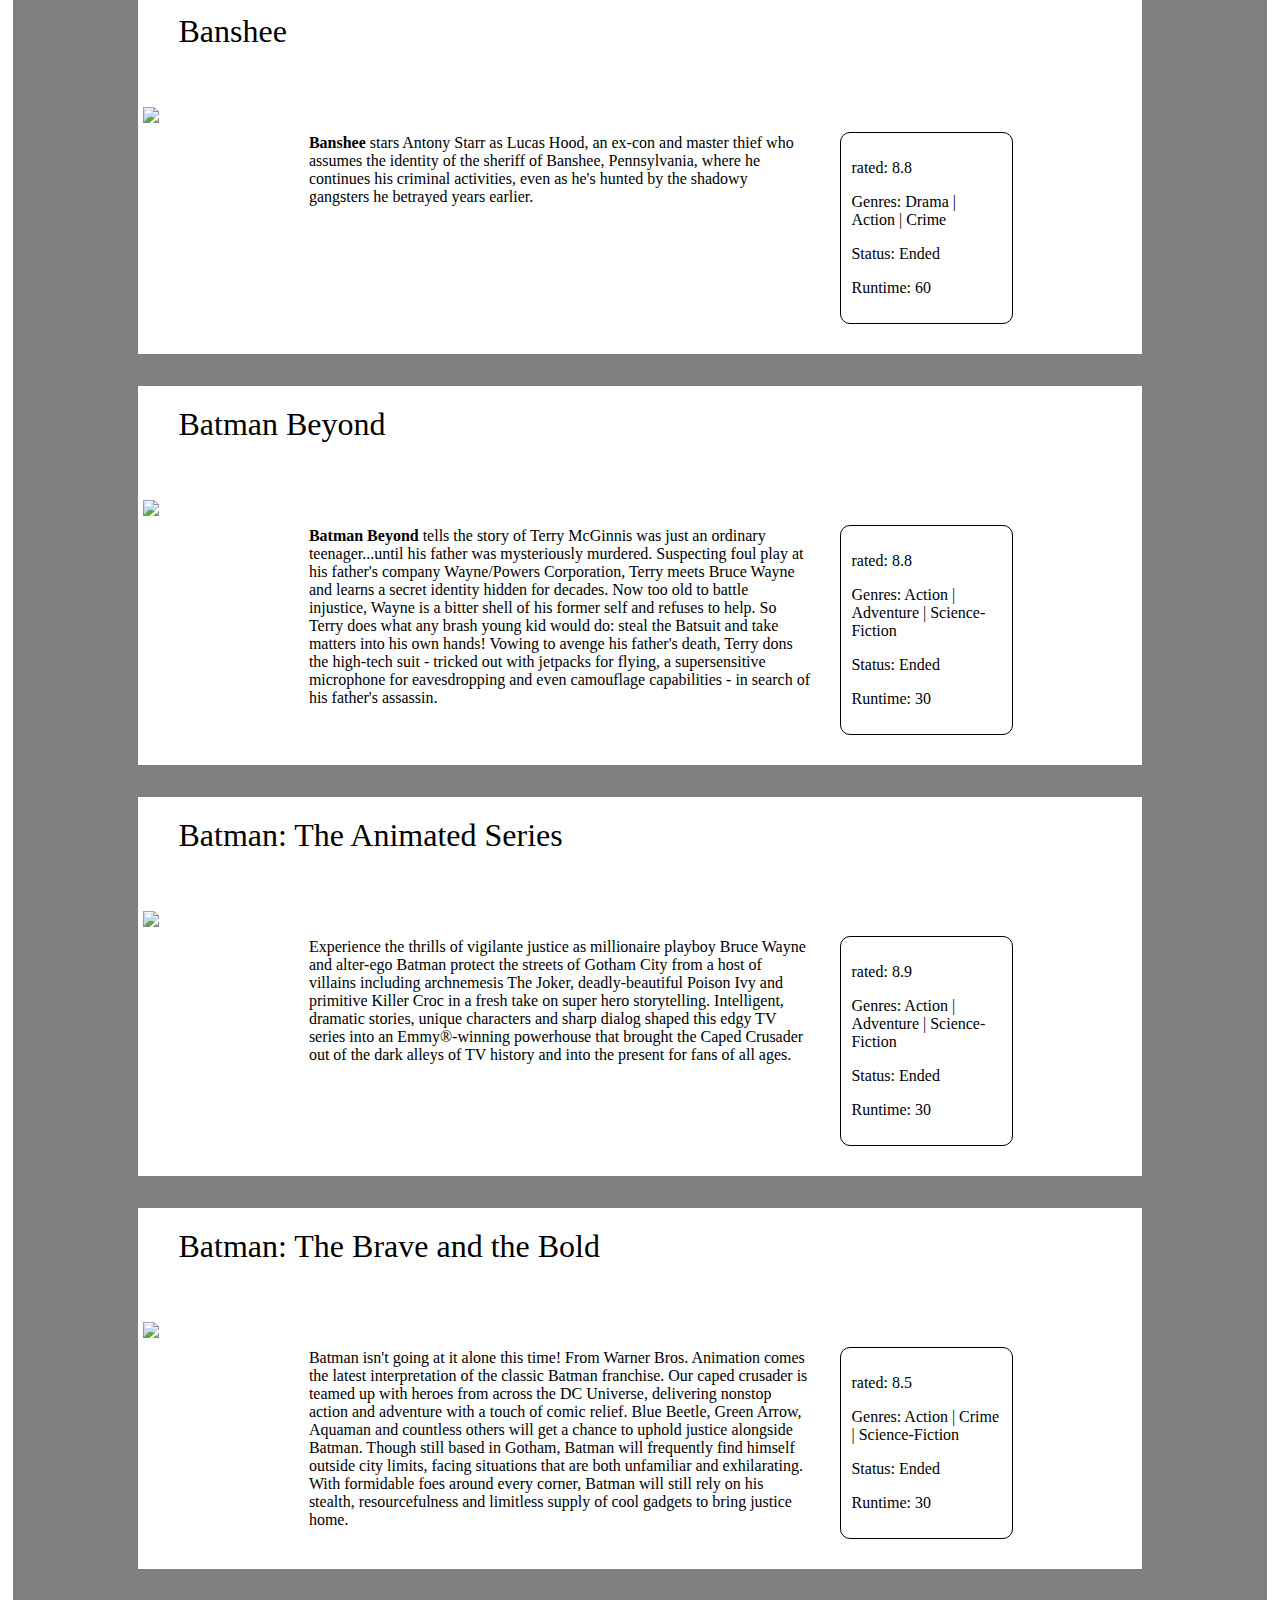
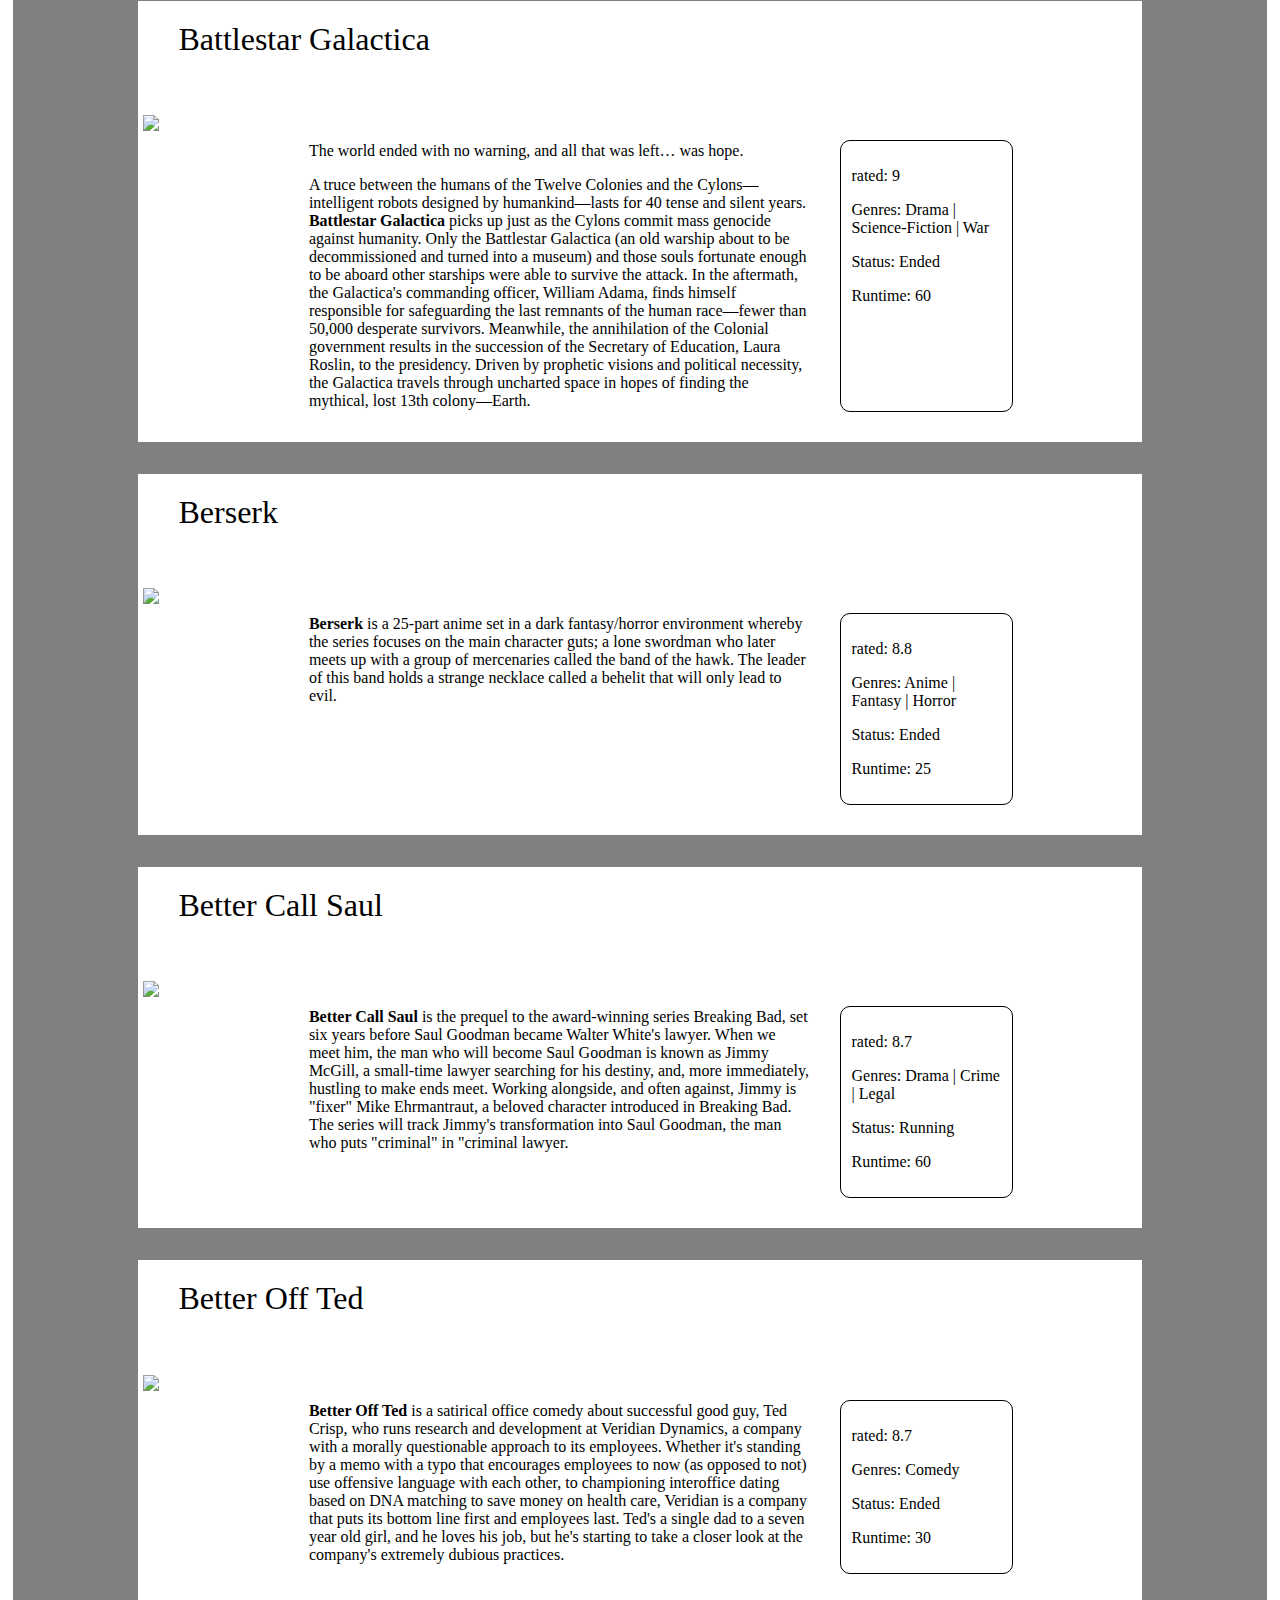
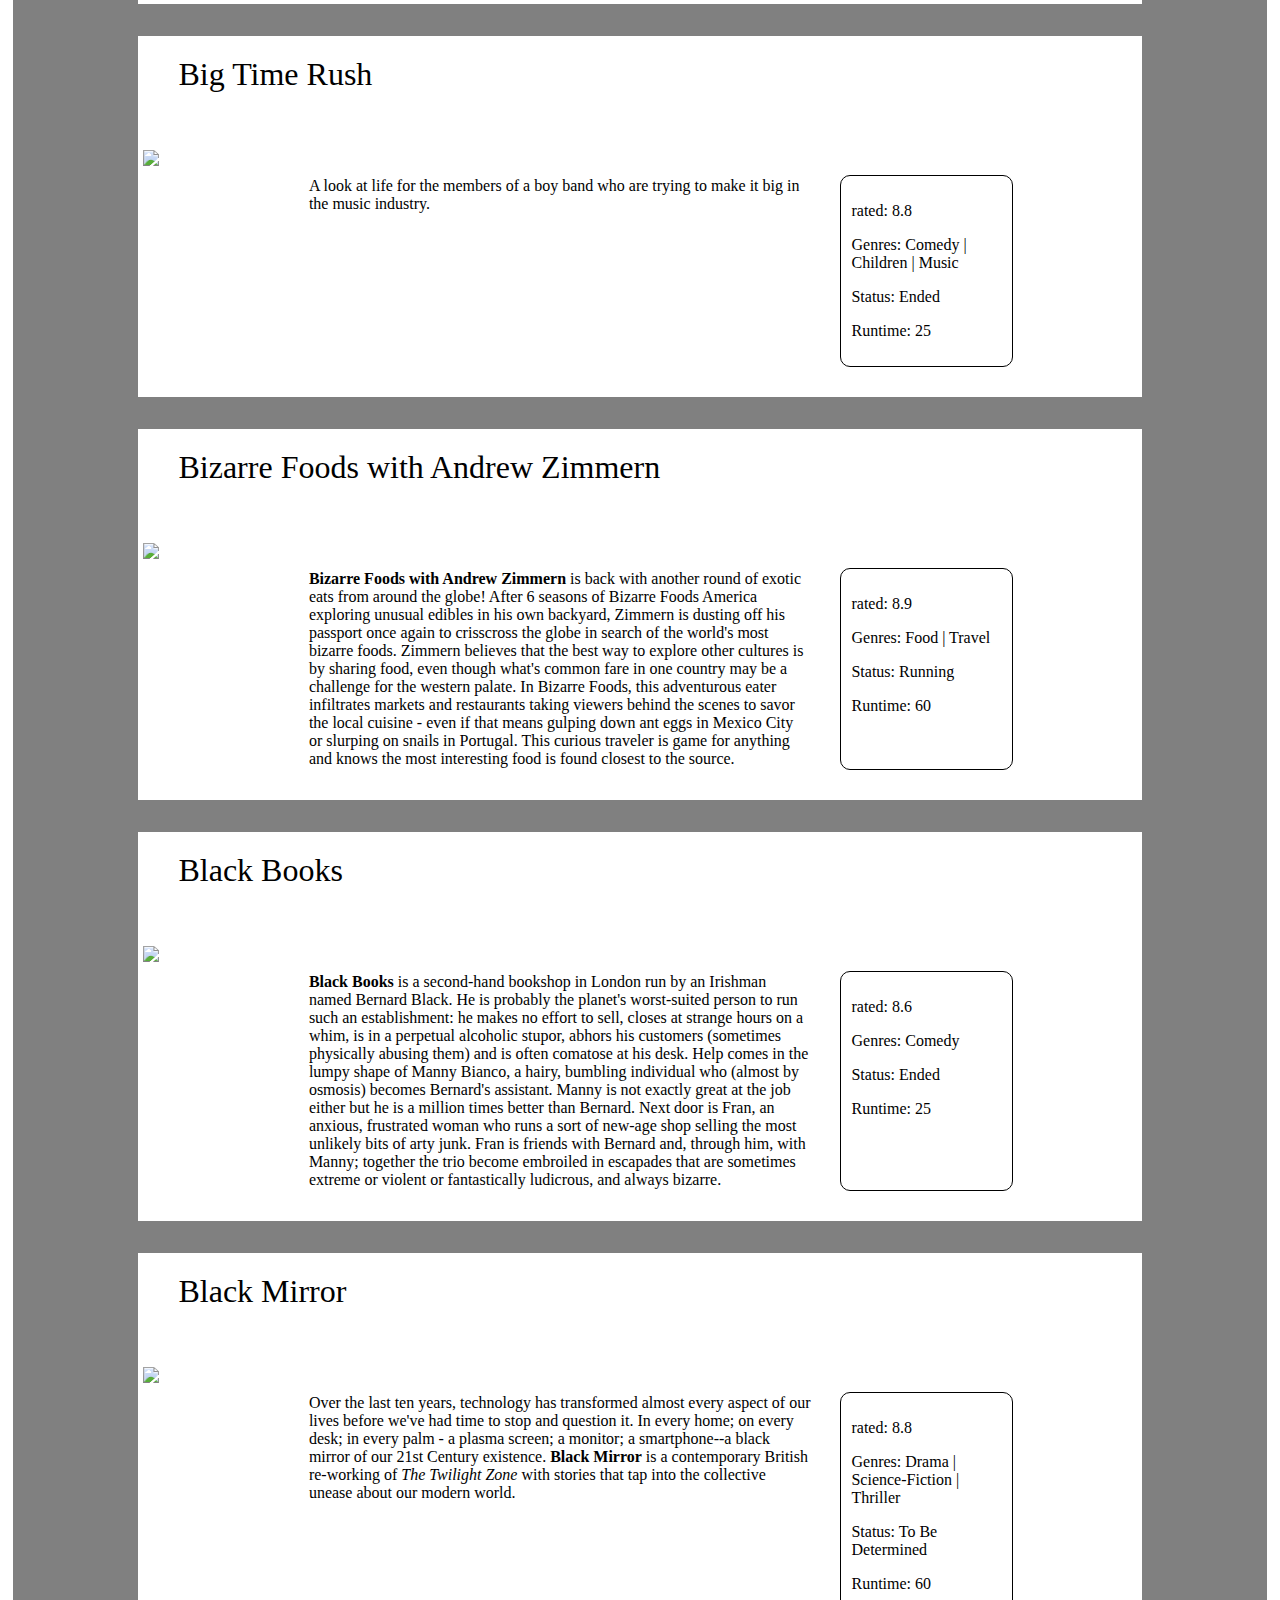
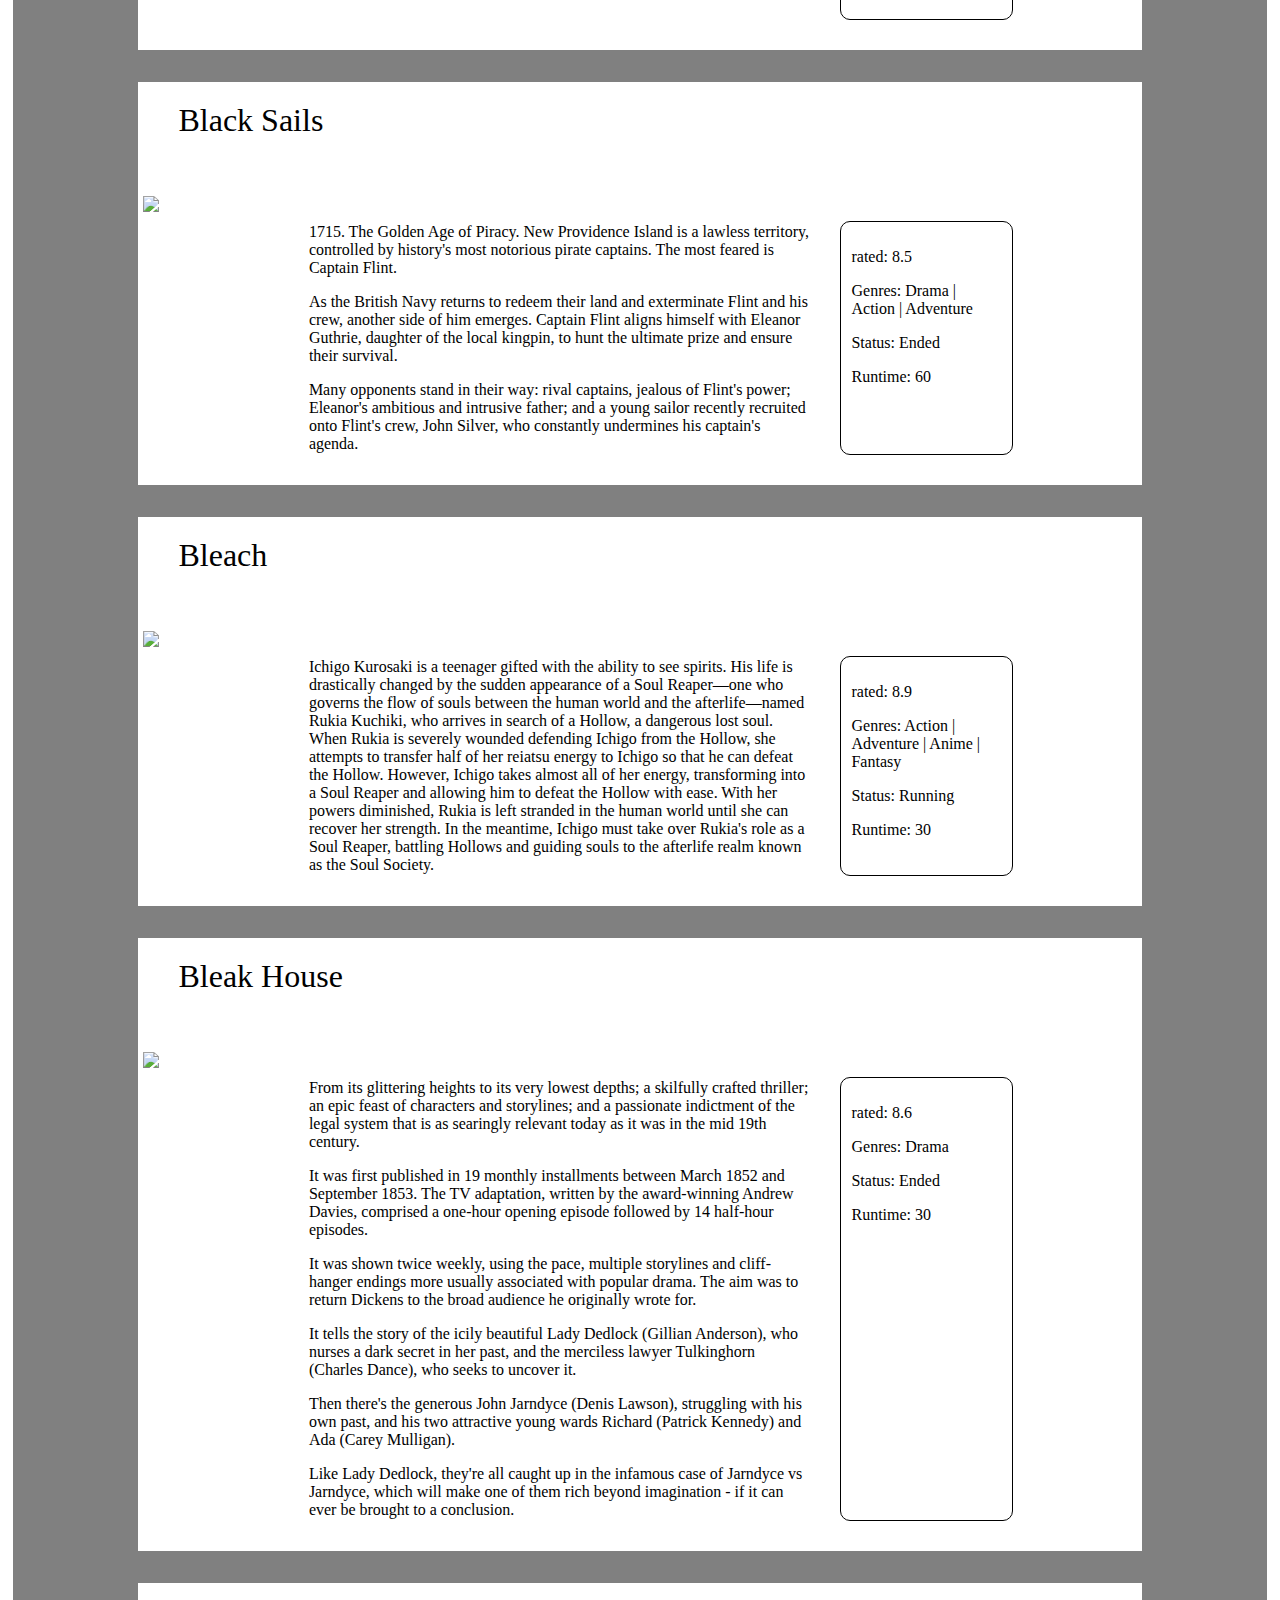
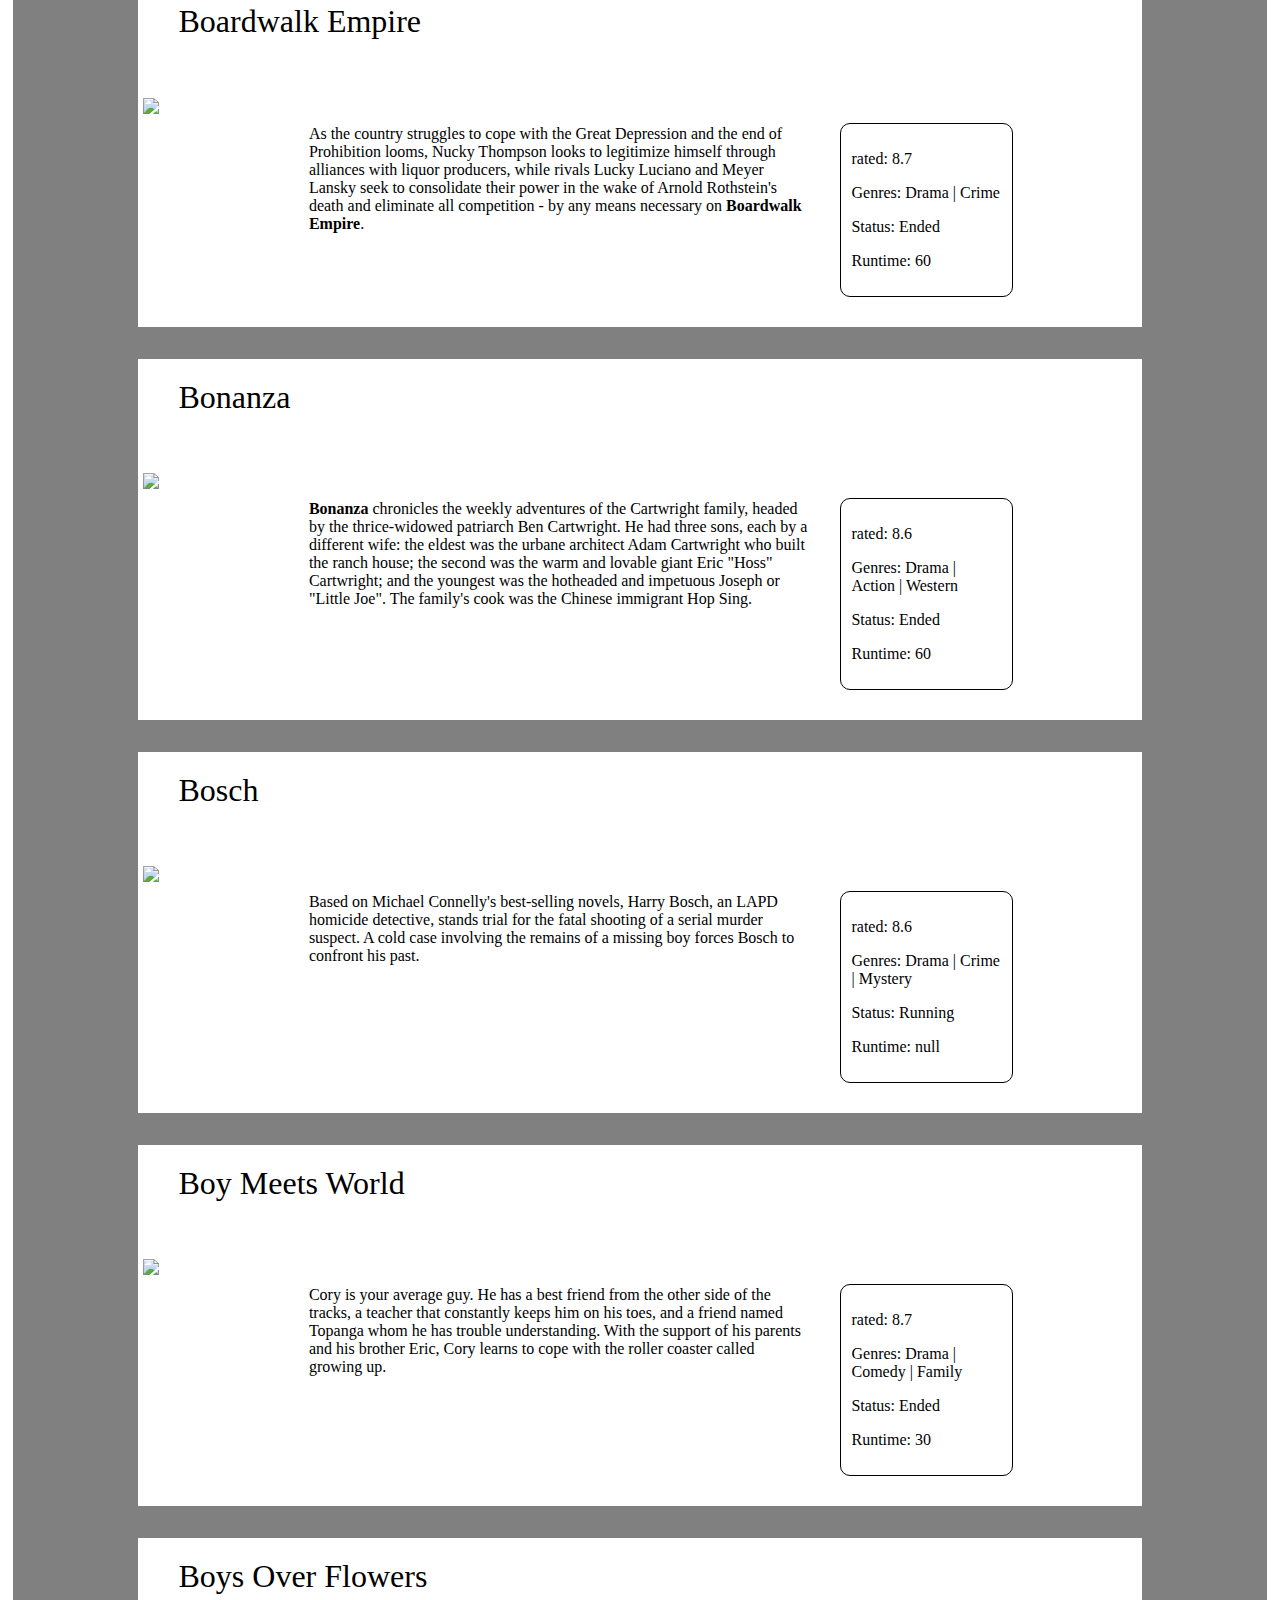
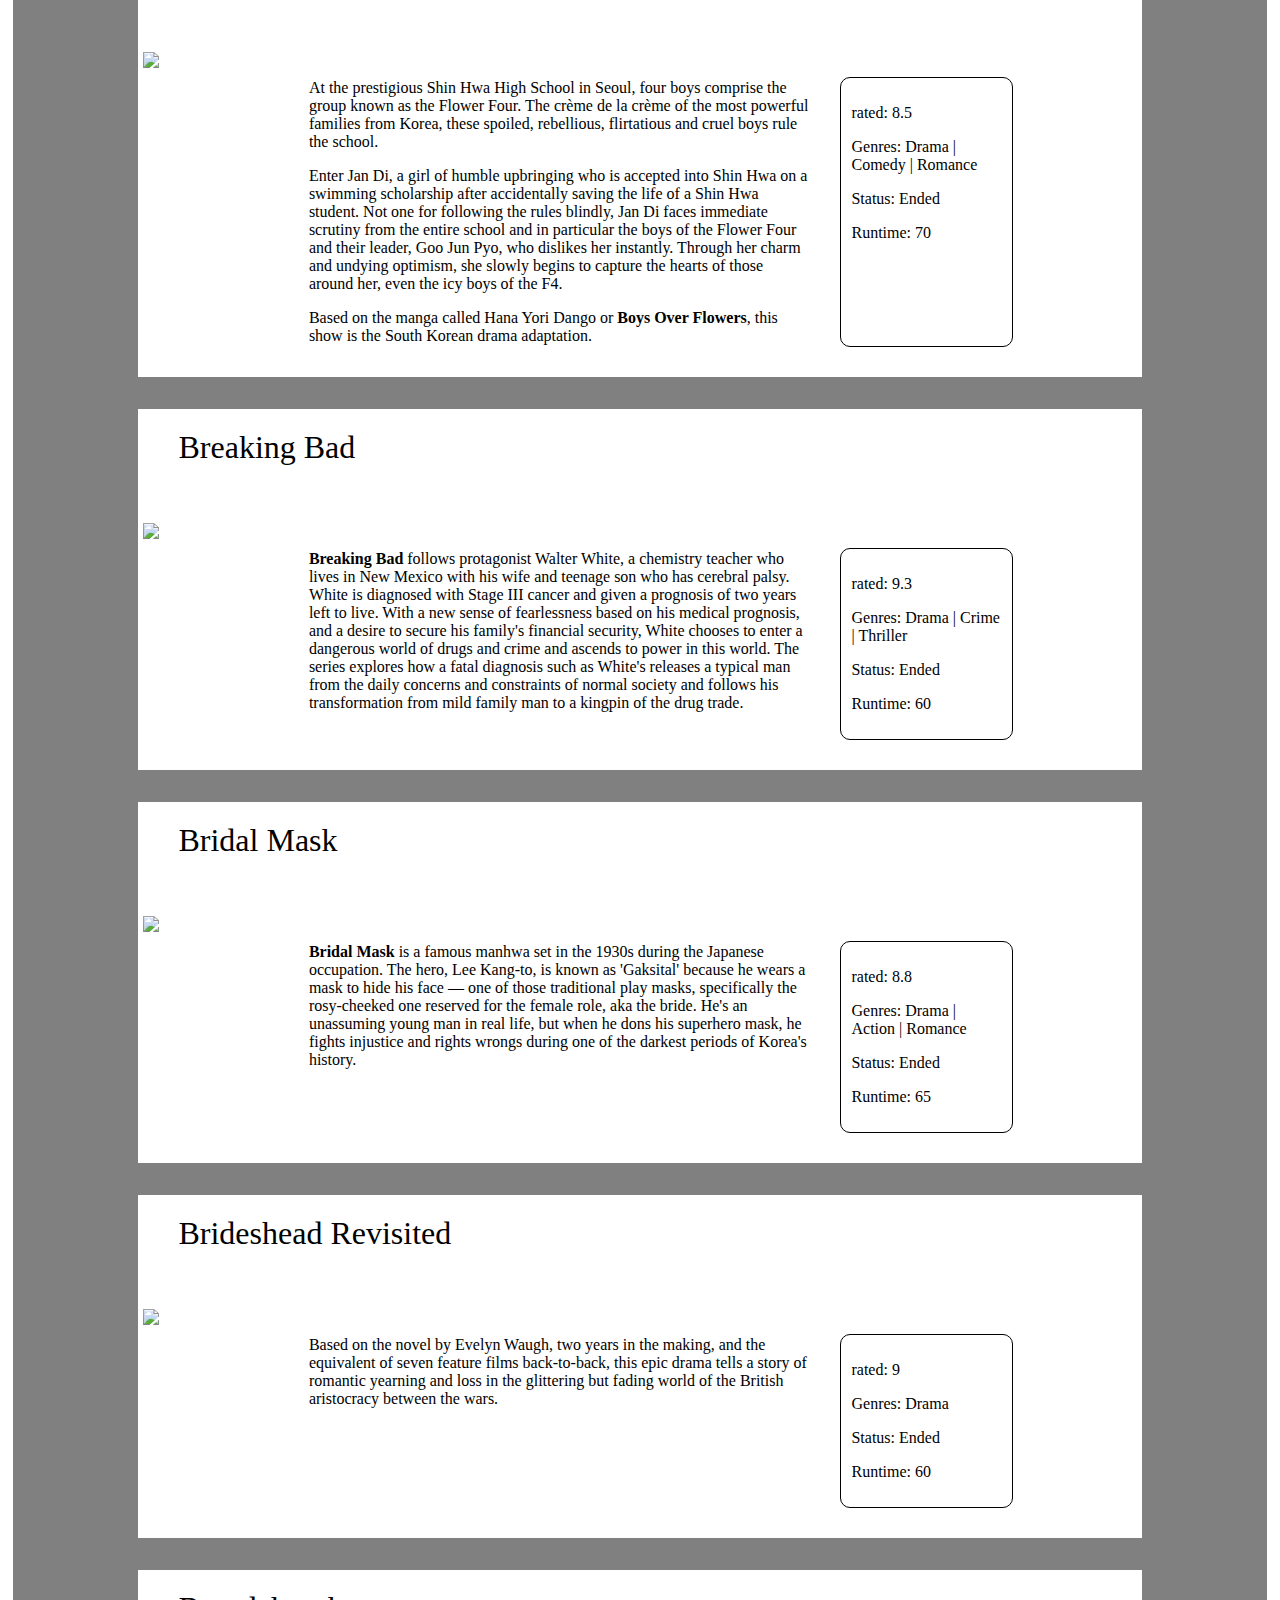
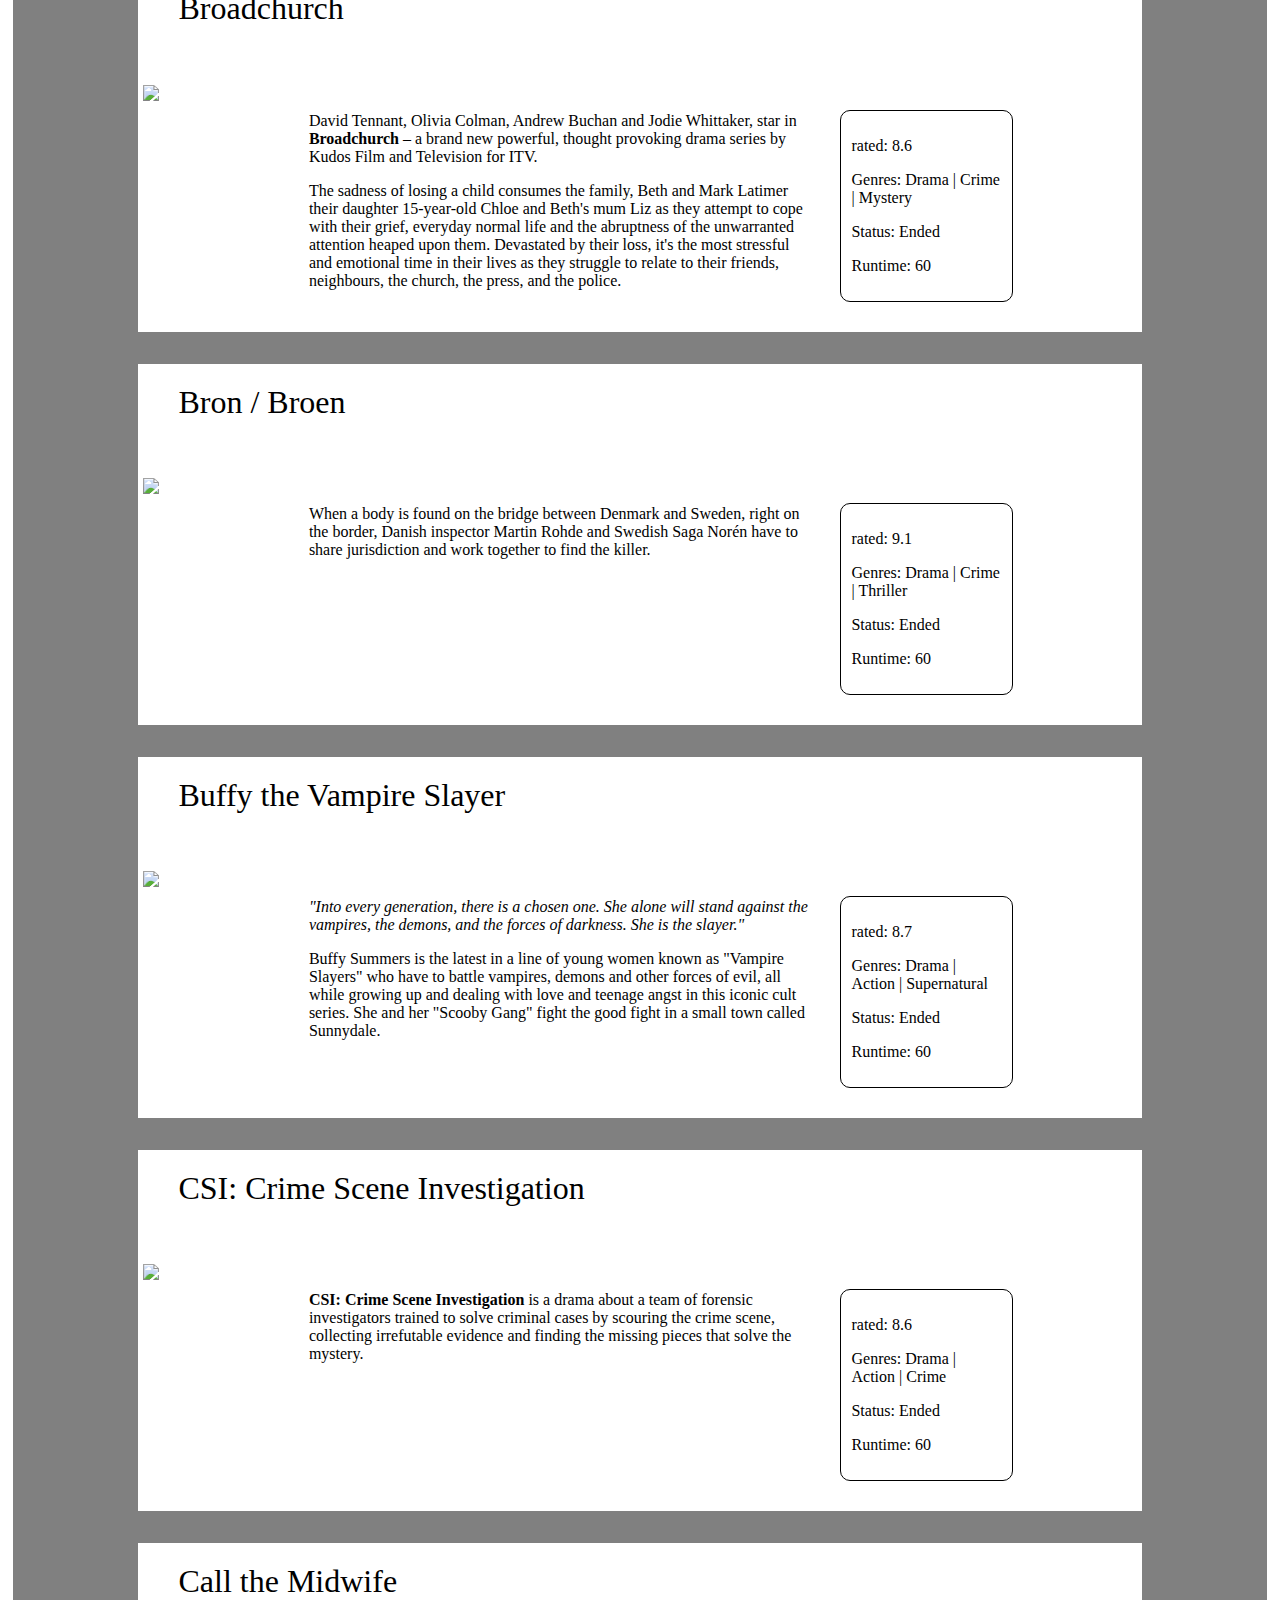
==== commit 2dd18adb: "level 450" ====
--- a/index.html
+++ b/index.html
@@ -23,5 +23,6 @@
     <script src="shows.js"></script>
     <!-- Loads YOUR javascript code -->
     <script src="script.js"></script>
+    <script src="allshows.js"></script>
   </body>
 </html>
--- a/style.css
+++ b/style.css
@@ -1,7 +1,16 @@
 #root {
+  margin: 5px;
+}
+
+.episodesStyle{
   display: flex;
   flex-wrap: wrap;
   background-color: gray;
+  padding-top: 10px;
+}
+.showsStyle{
+  background-color: gray;
+  padding-top: 10px;
 }
 
 .titleepisodeClass{
@@ -18,6 +27,8 @@
 
 .episodeclass a:link { color: #10291b; text-decoration: none; }
 .episodeclass a:visited { color: #10291b; text-decoration: none; }
+.showclass a:link { color: #10291b; text-decoration: none; }
+.showclass a:visited { color: #10291b; text-decoration: none; }
 
 .imageEpisodeClass{
   display: block;
@@ -47,6 +58,9 @@
   background-color: white;
   margin-left: 20px;
 }
+.hiddenSearch{
+  visibility: hidden;
+}
 
 .searchEpisodesInput{
   margin-top: 10px;
@@ -60,4 +74,42 @@
 .selectShow {
   height: 36px;
   margin-top: 10px;
-}+}
+
+.showclass{
+  background-color: white;
+  width: 80%;
+  margin-left: auto;
+  margin-right: auto;
+  
+}
+.titleshowClass{
+  margin-left: 20px;
+  padding: 2%;
+  color: black;
+  font-size: xx-large;
+  cursor: pointer;
+}
+.containerShow{
+  display: flex;
+  
+}
+.imageShowClass{
+  width: 15%;
+  display: block;
+  padding: 5px;
+}
+.summaryShow{
+  width: 50%;
+  margin-left: 10px;
+}
+
+.statisticShow{
+  margin-left: 15px;
+  border: 1.5px solid;
+  border-radius: 10px;
+  width: 15%;
+  padding: 10px;
+  margin: 30px;
+}
+
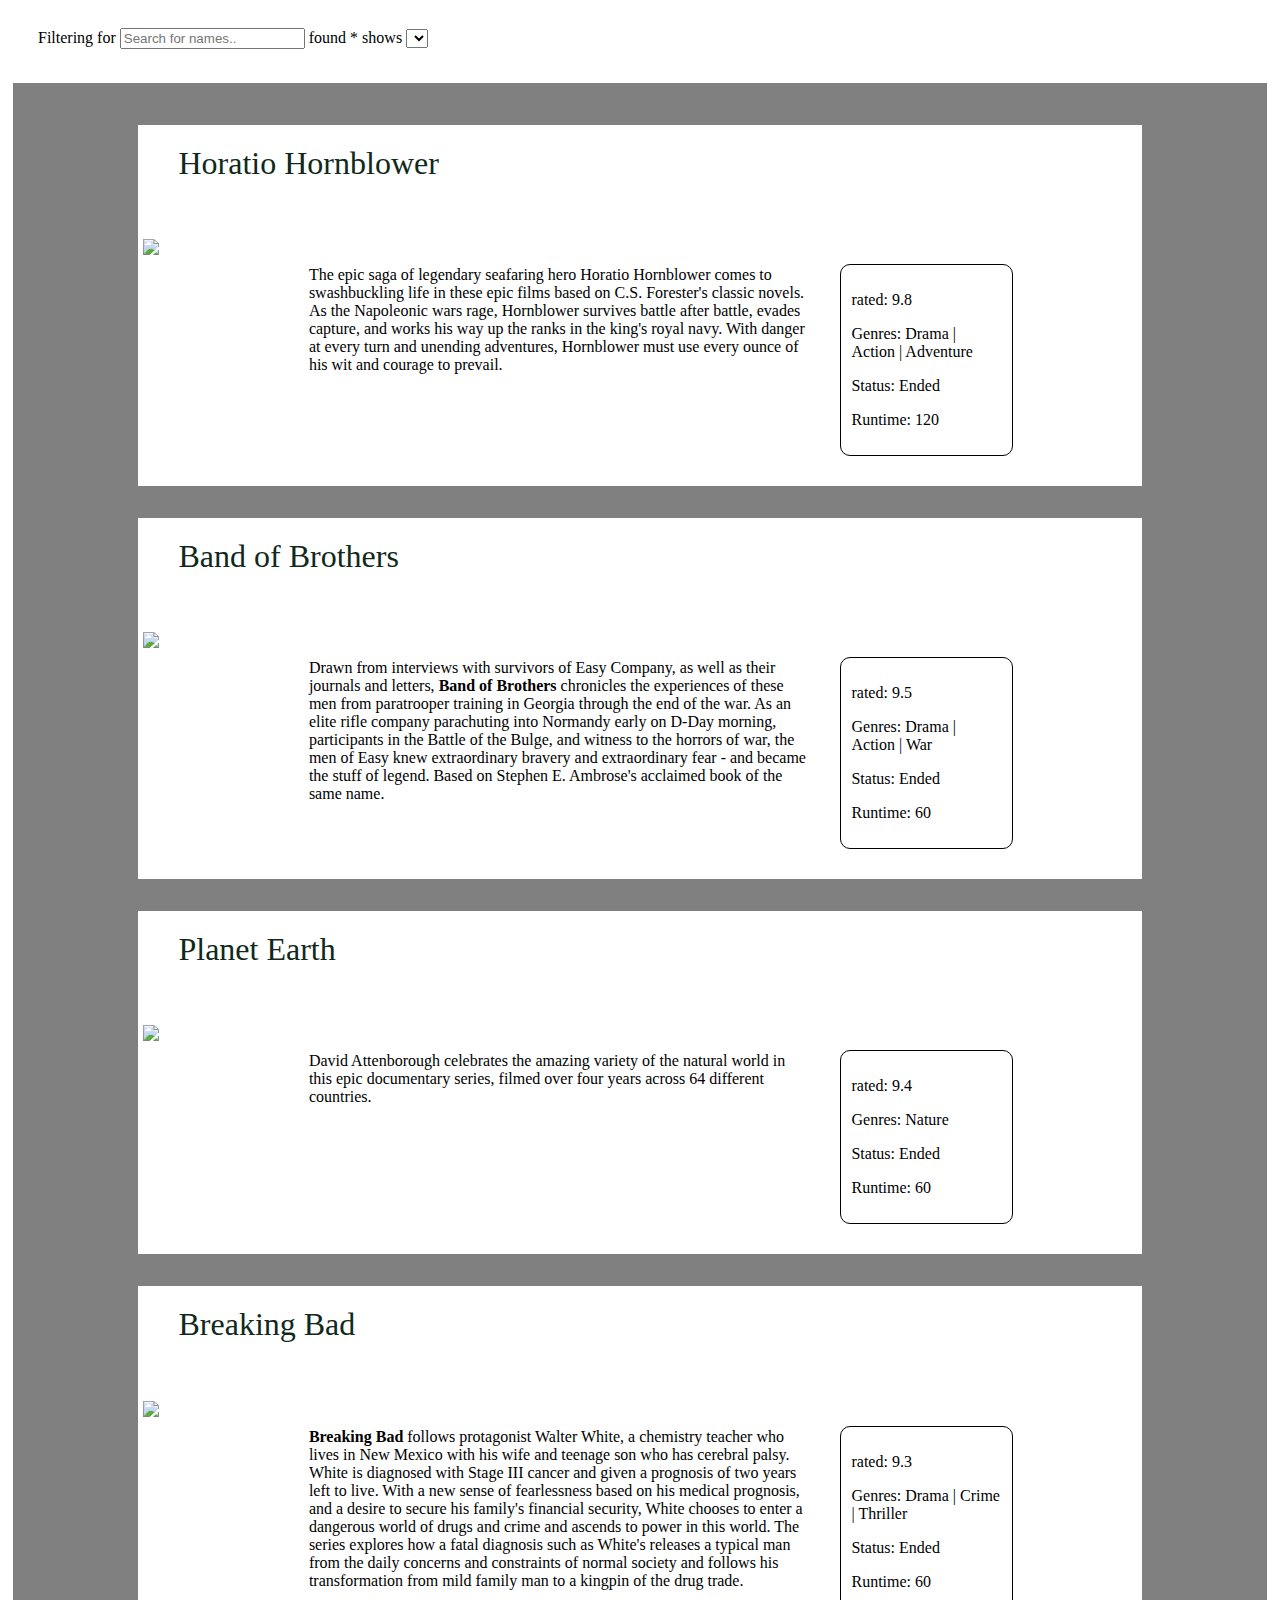
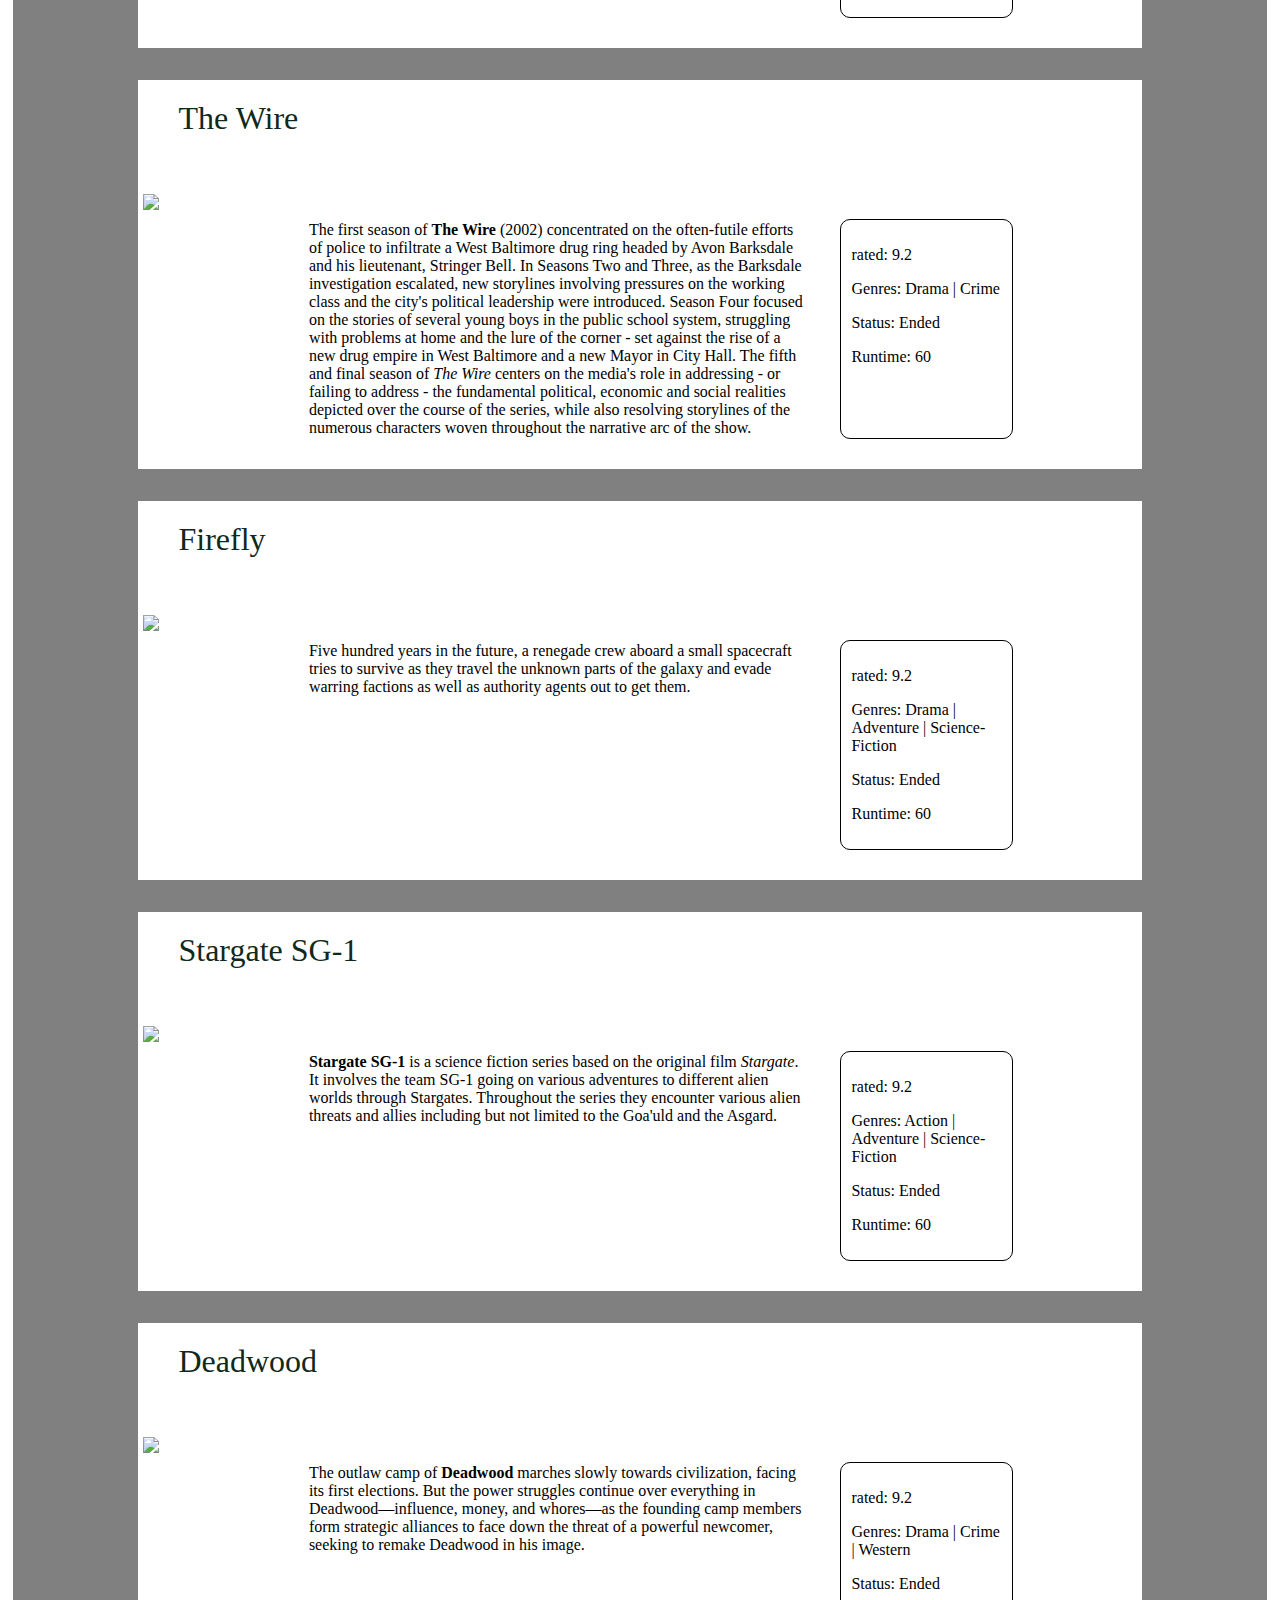
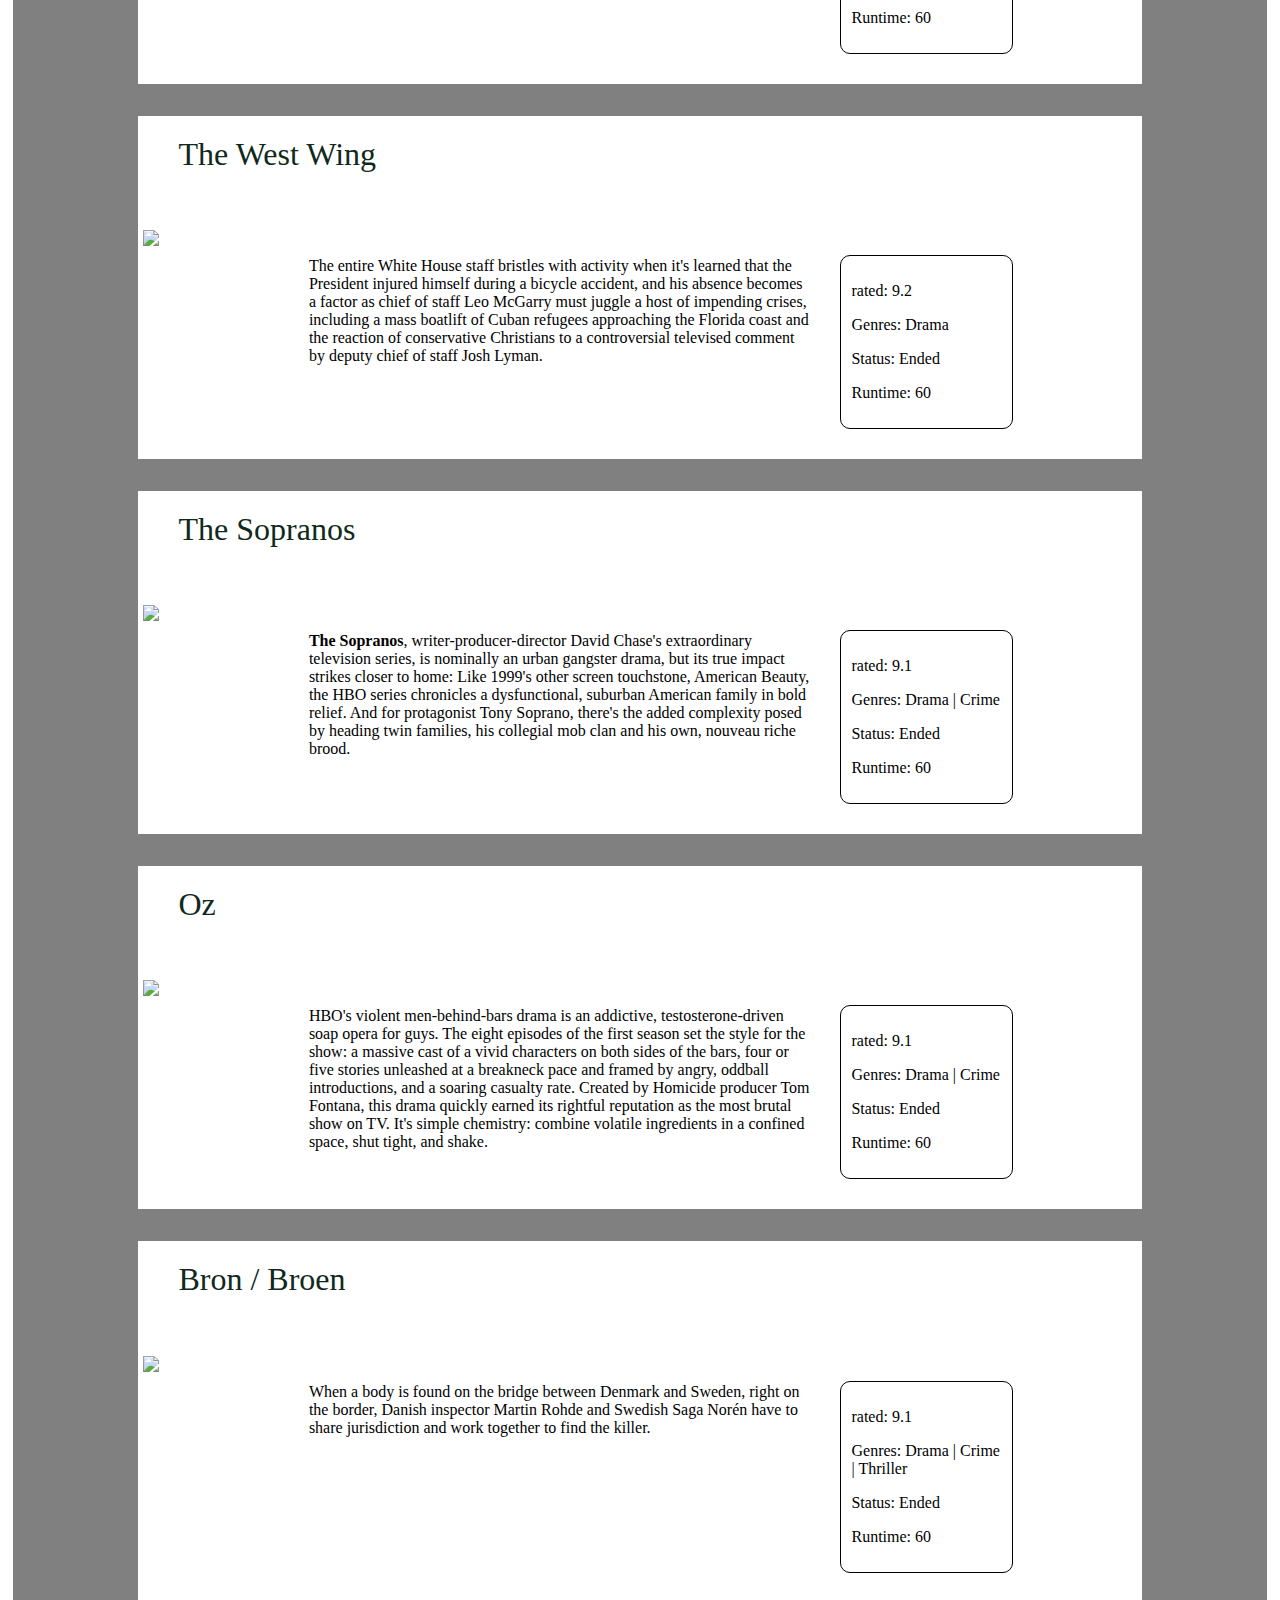
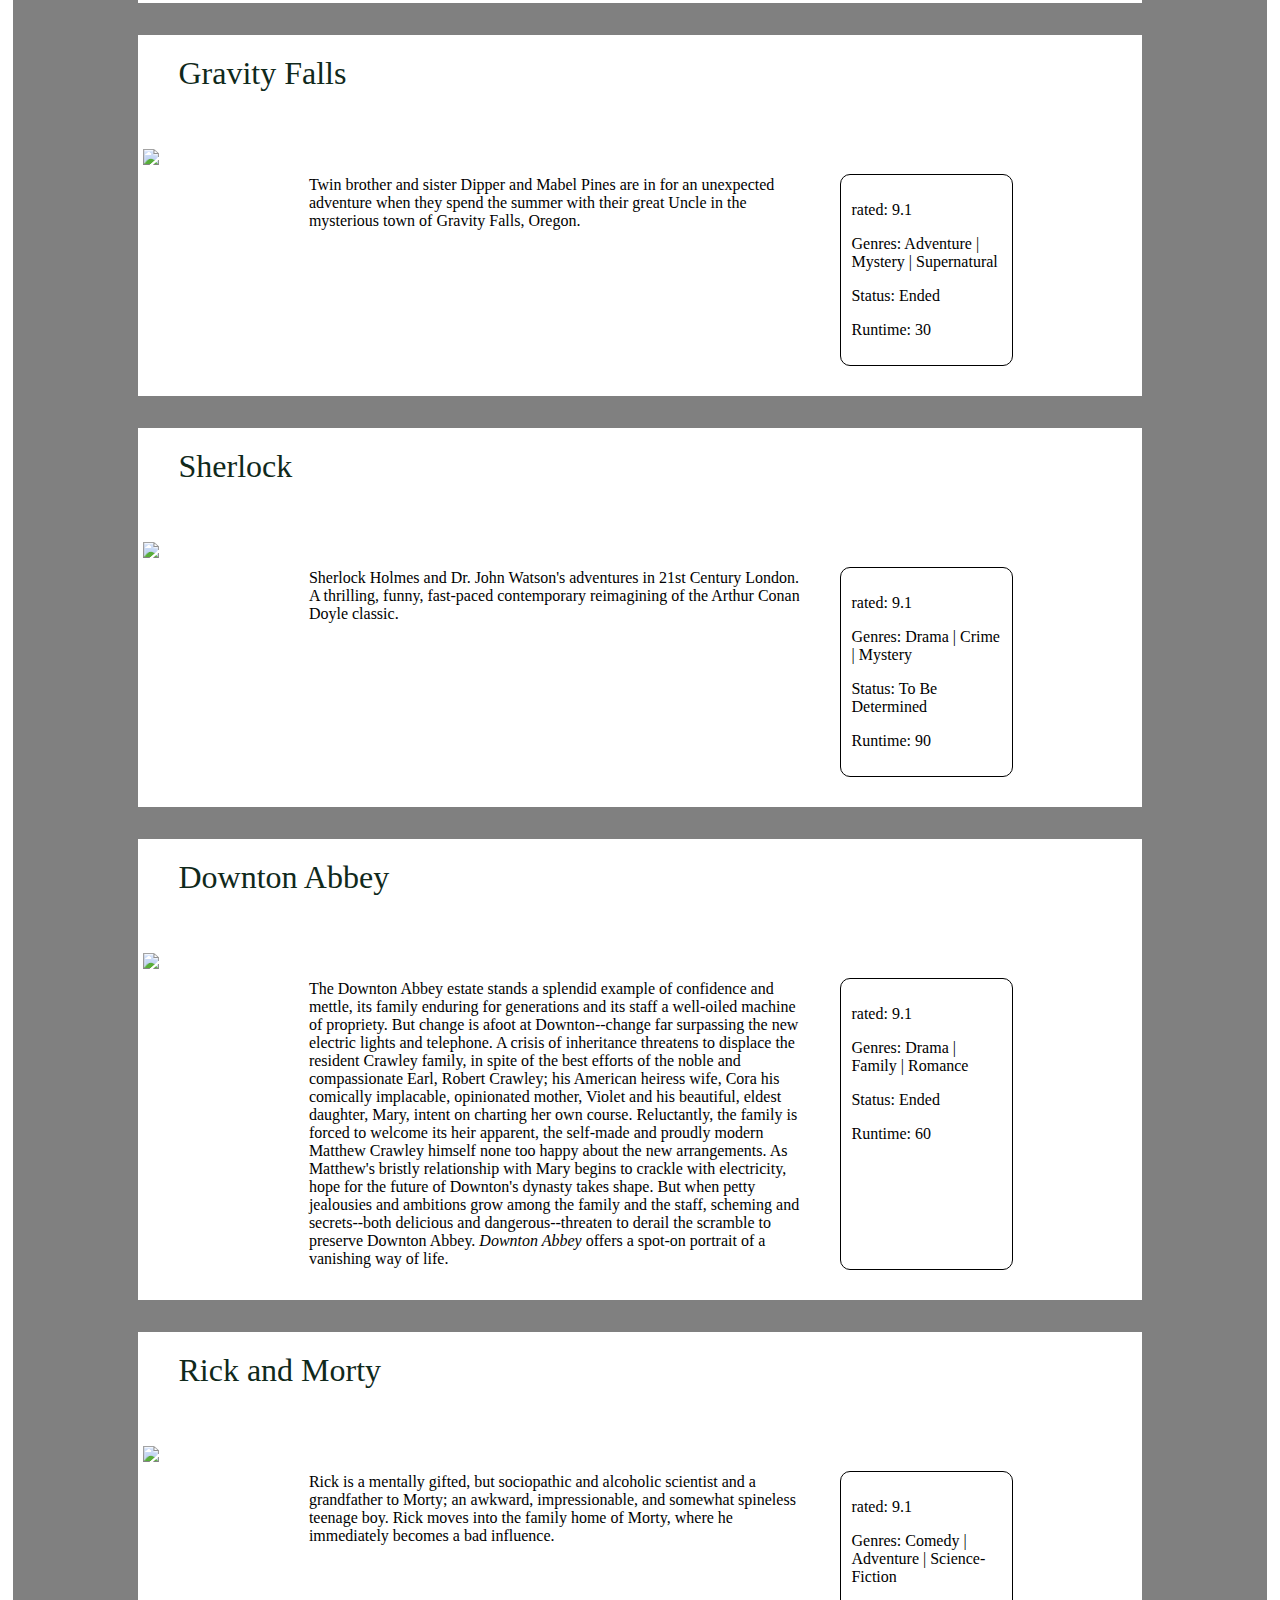
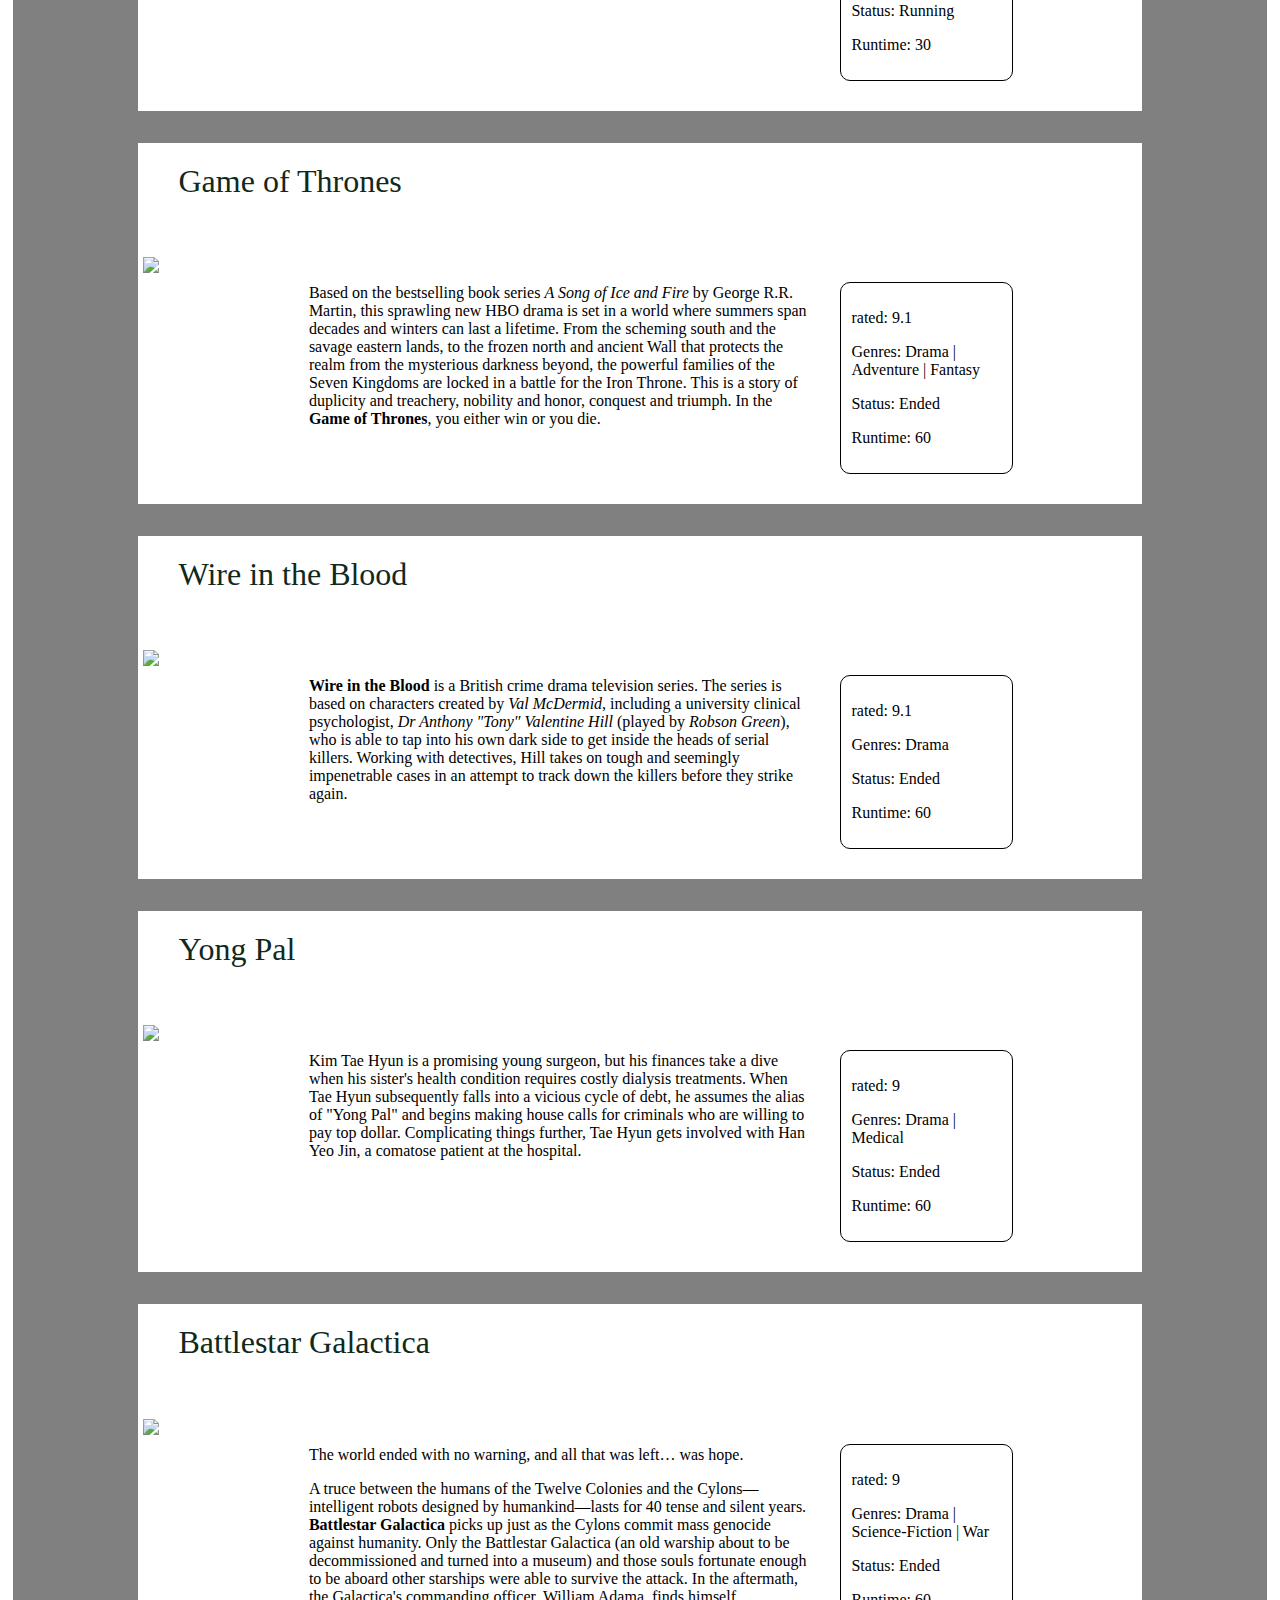
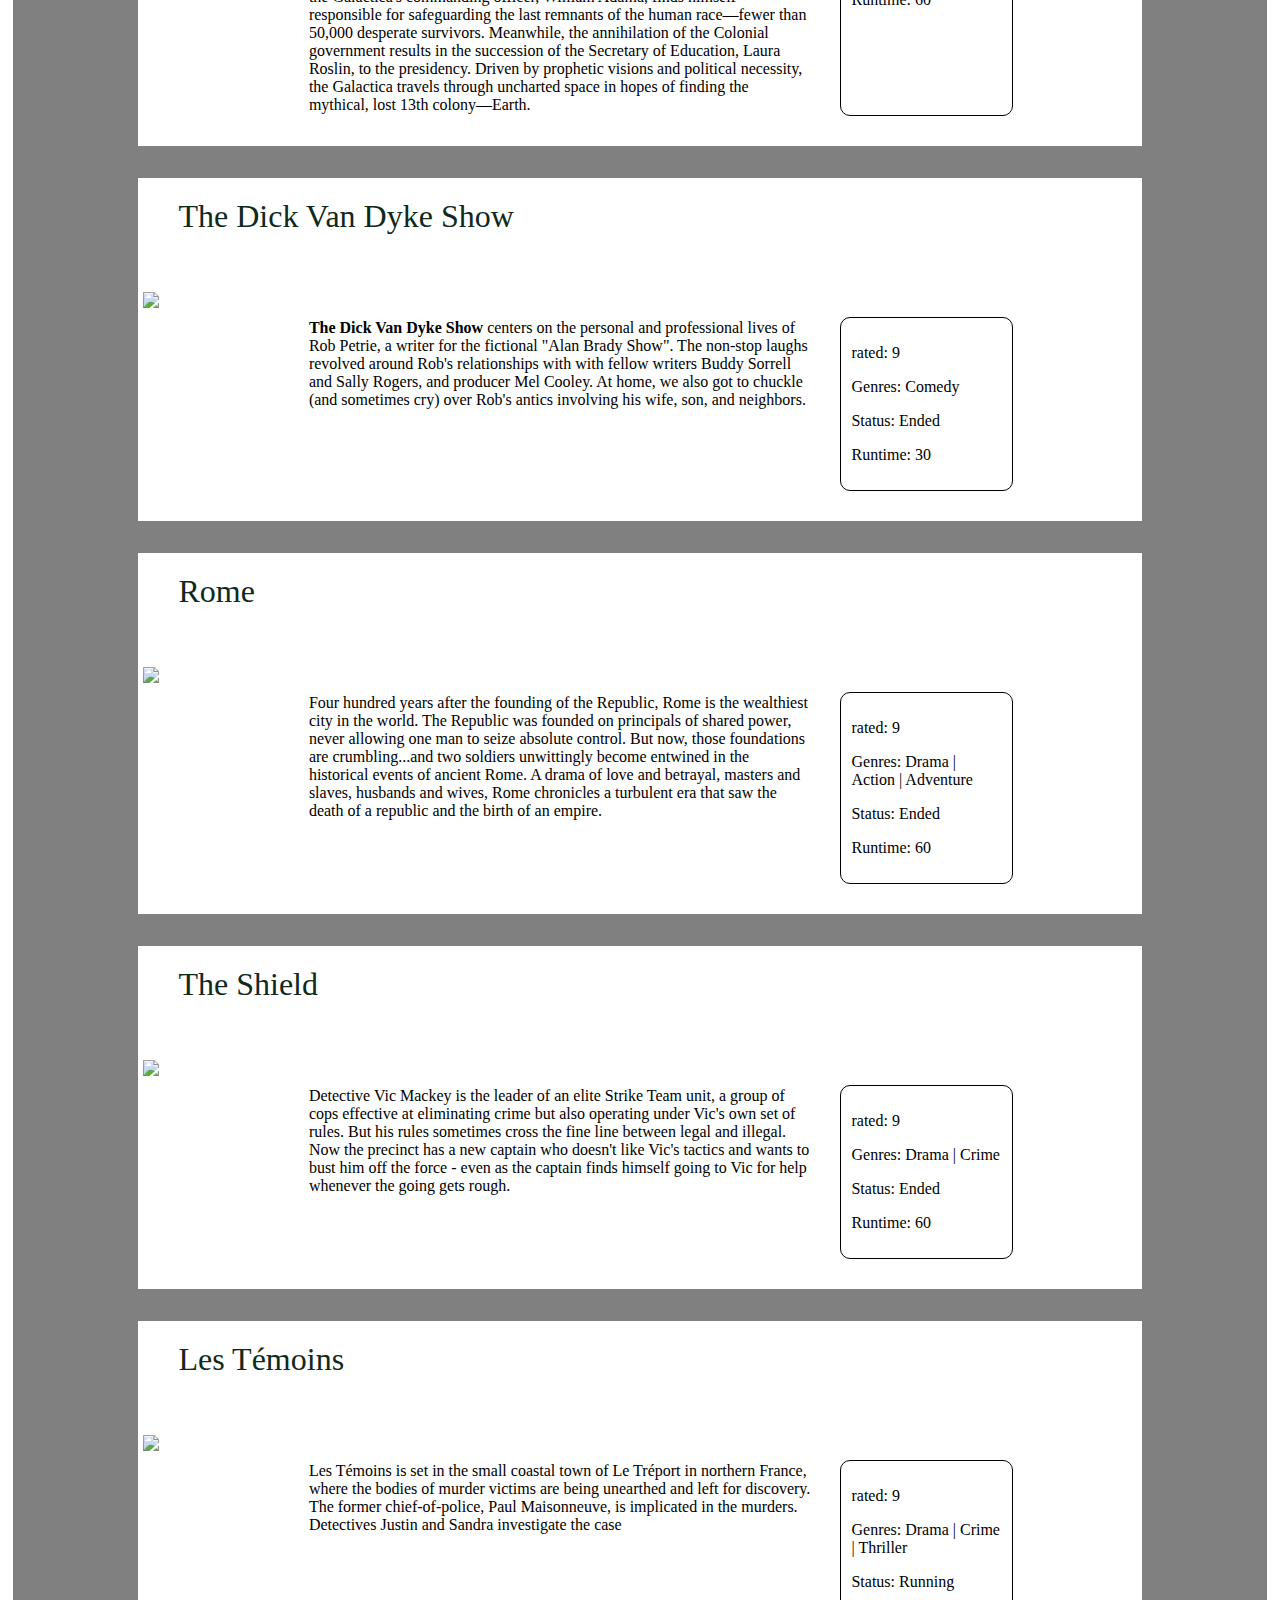
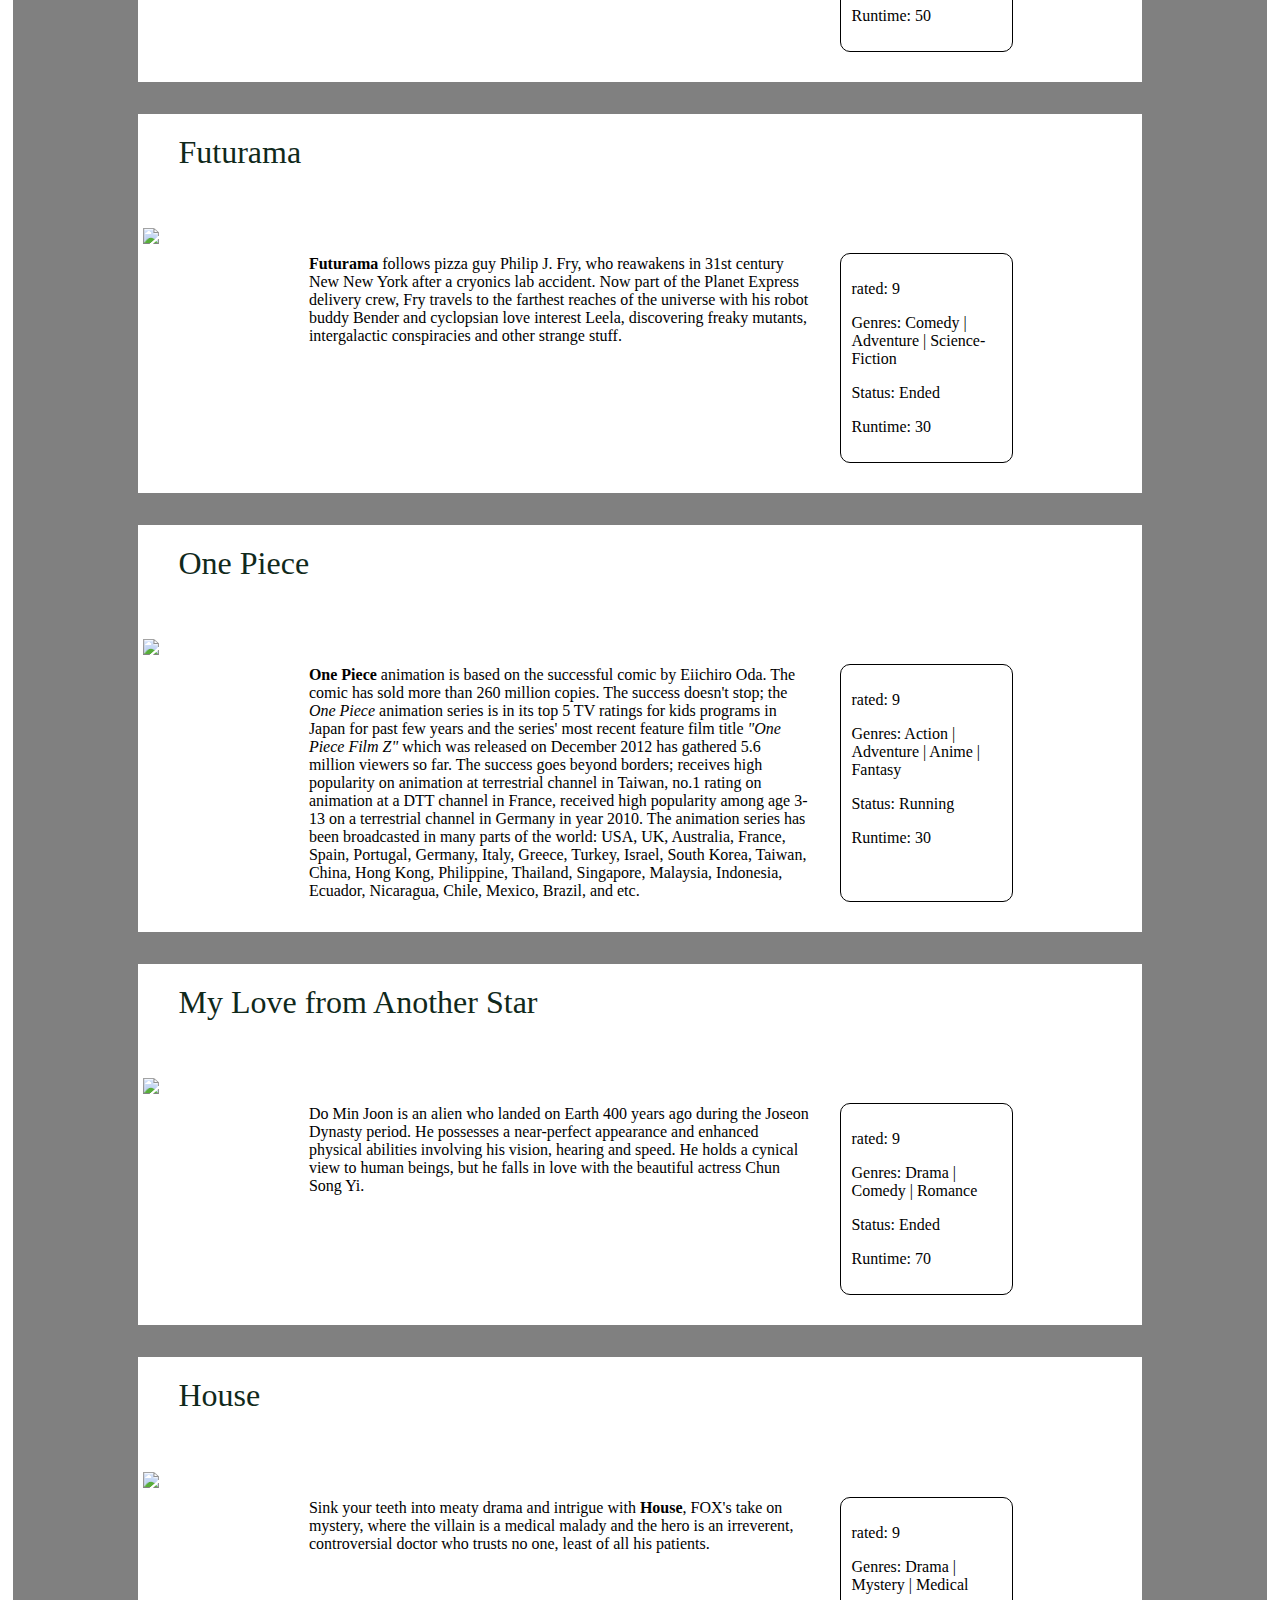
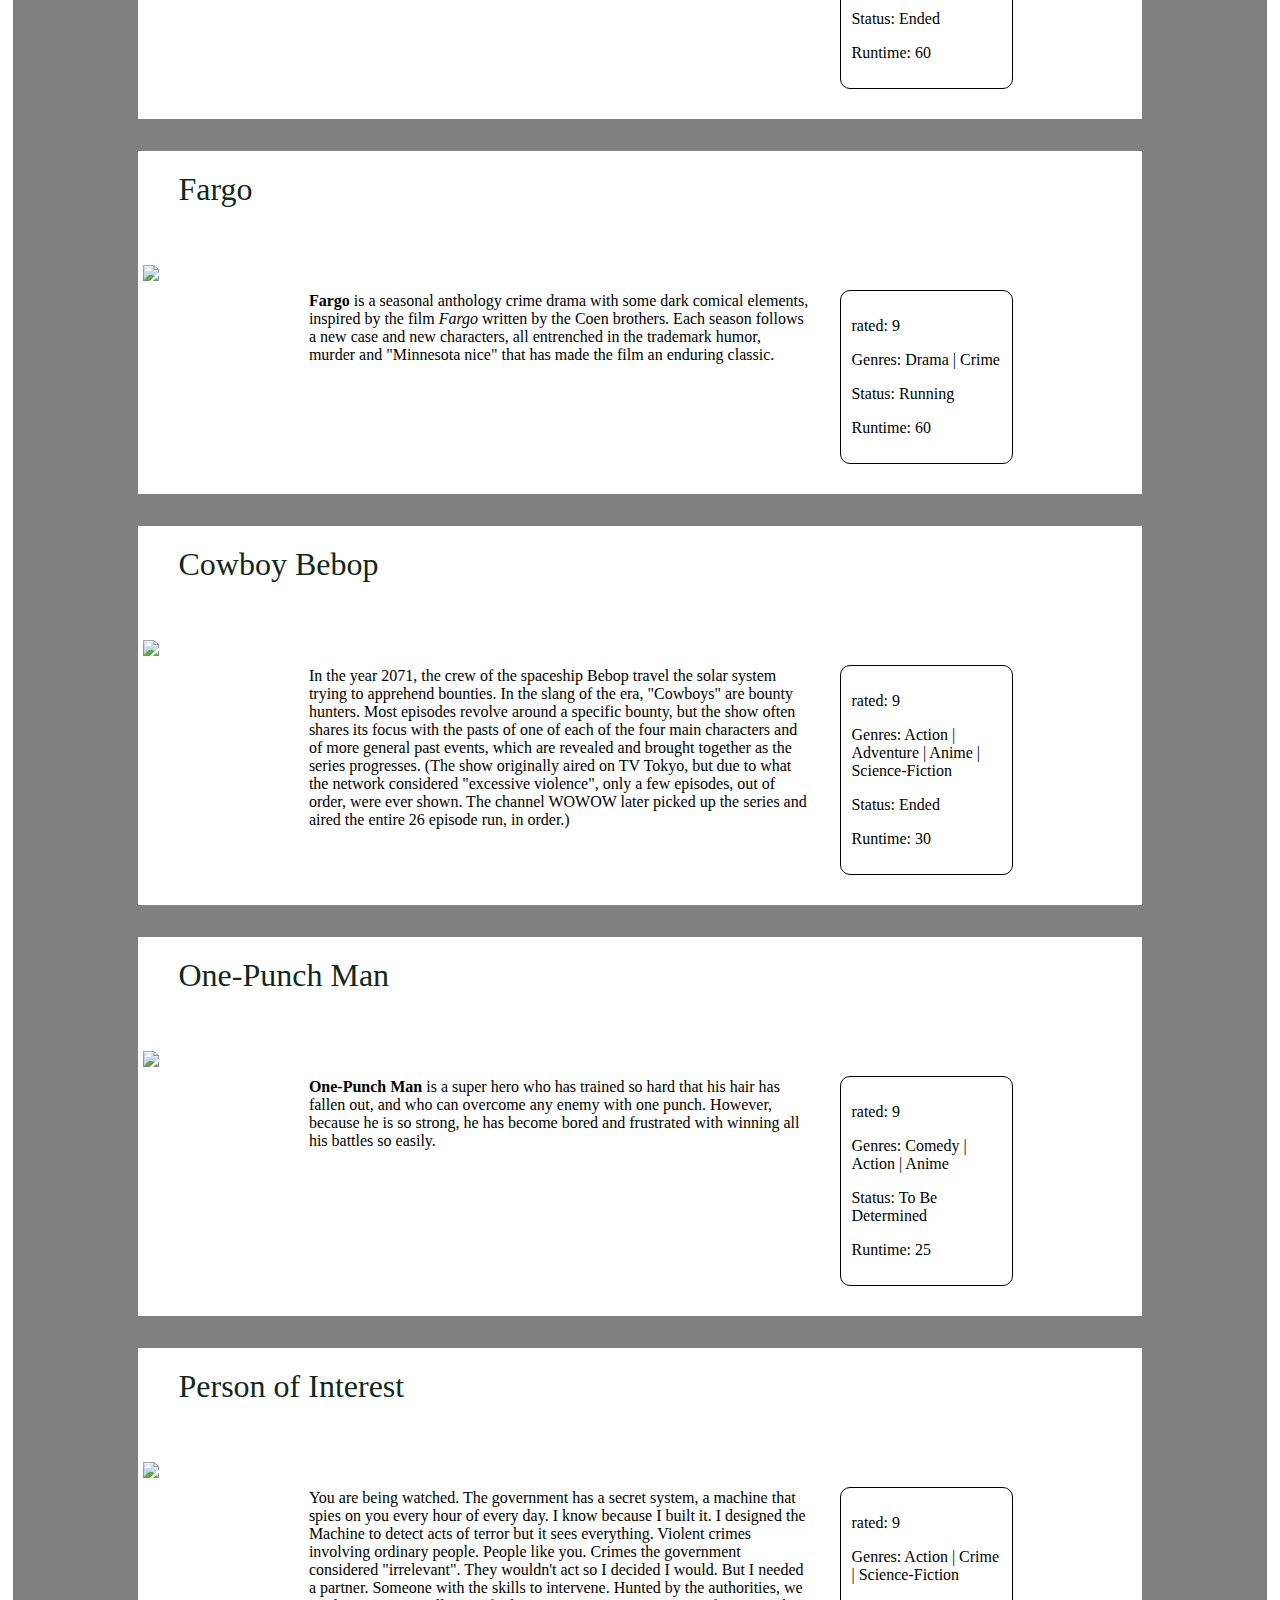
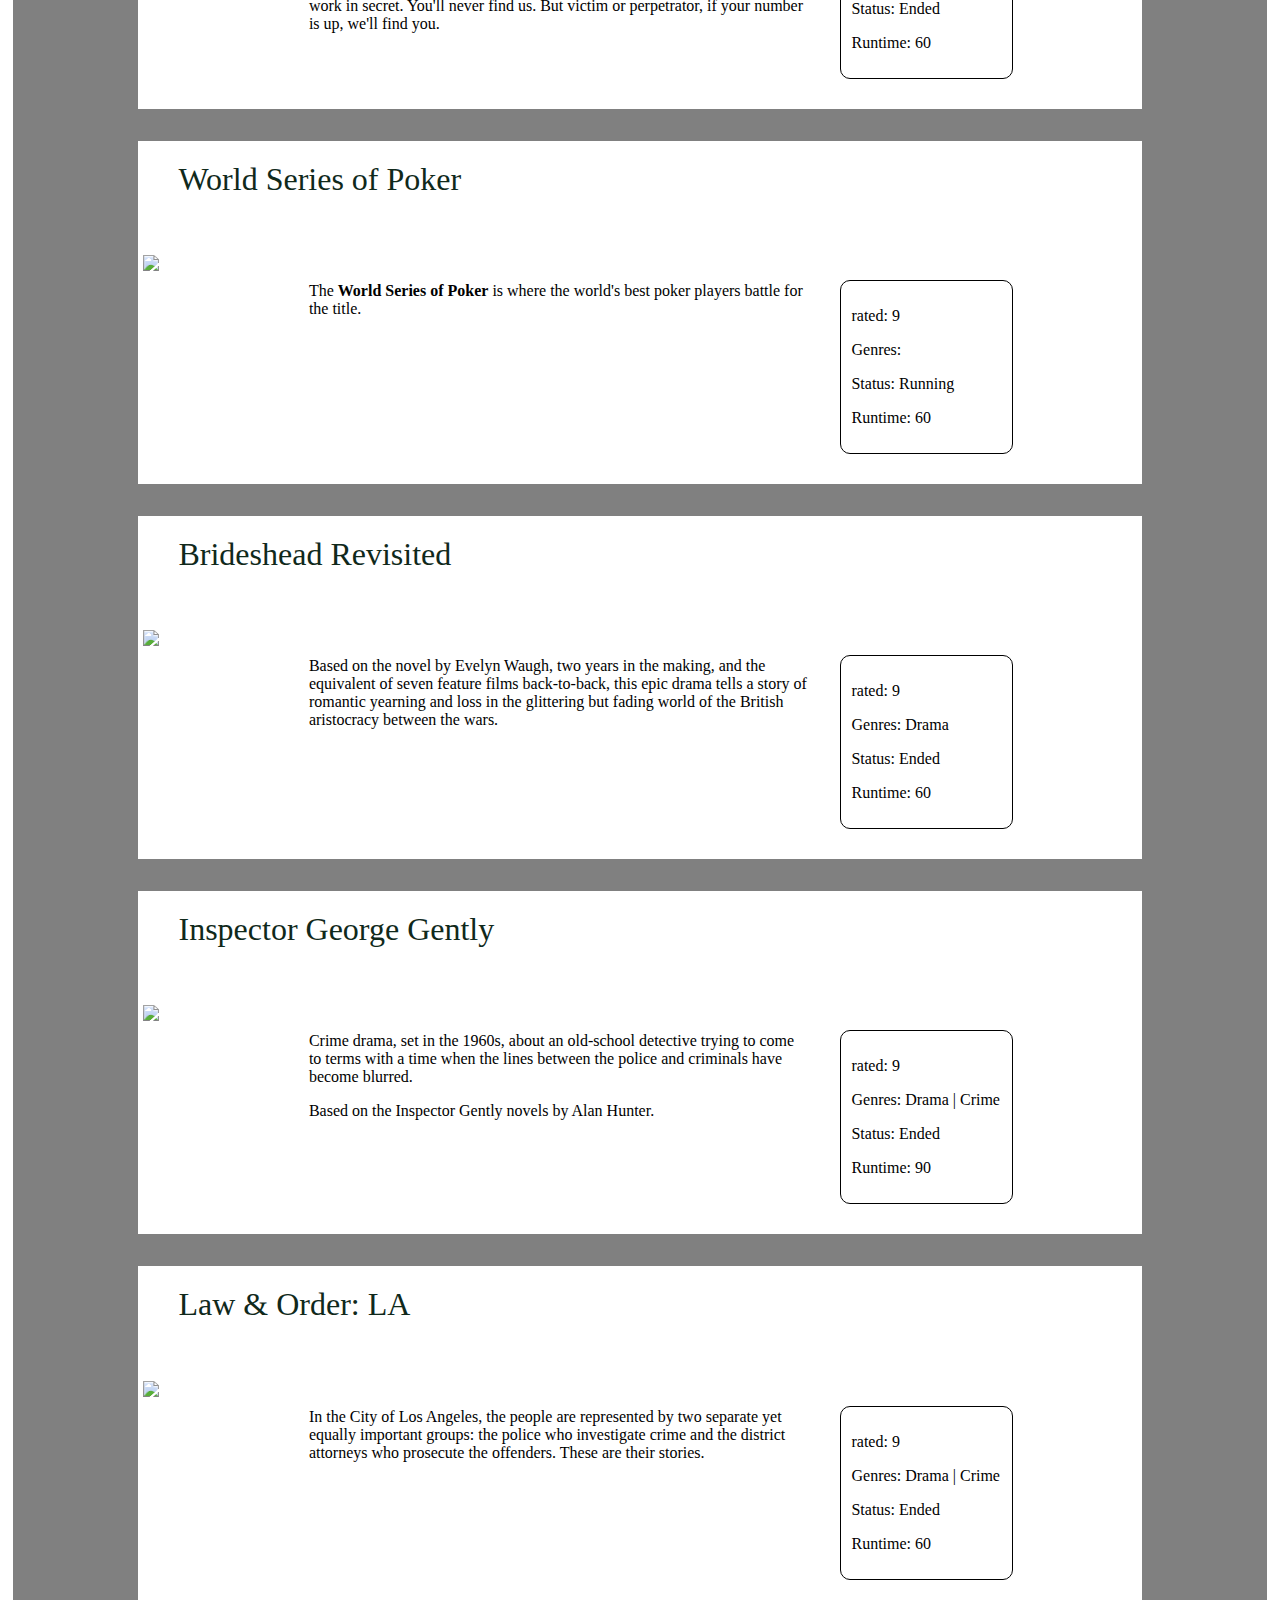
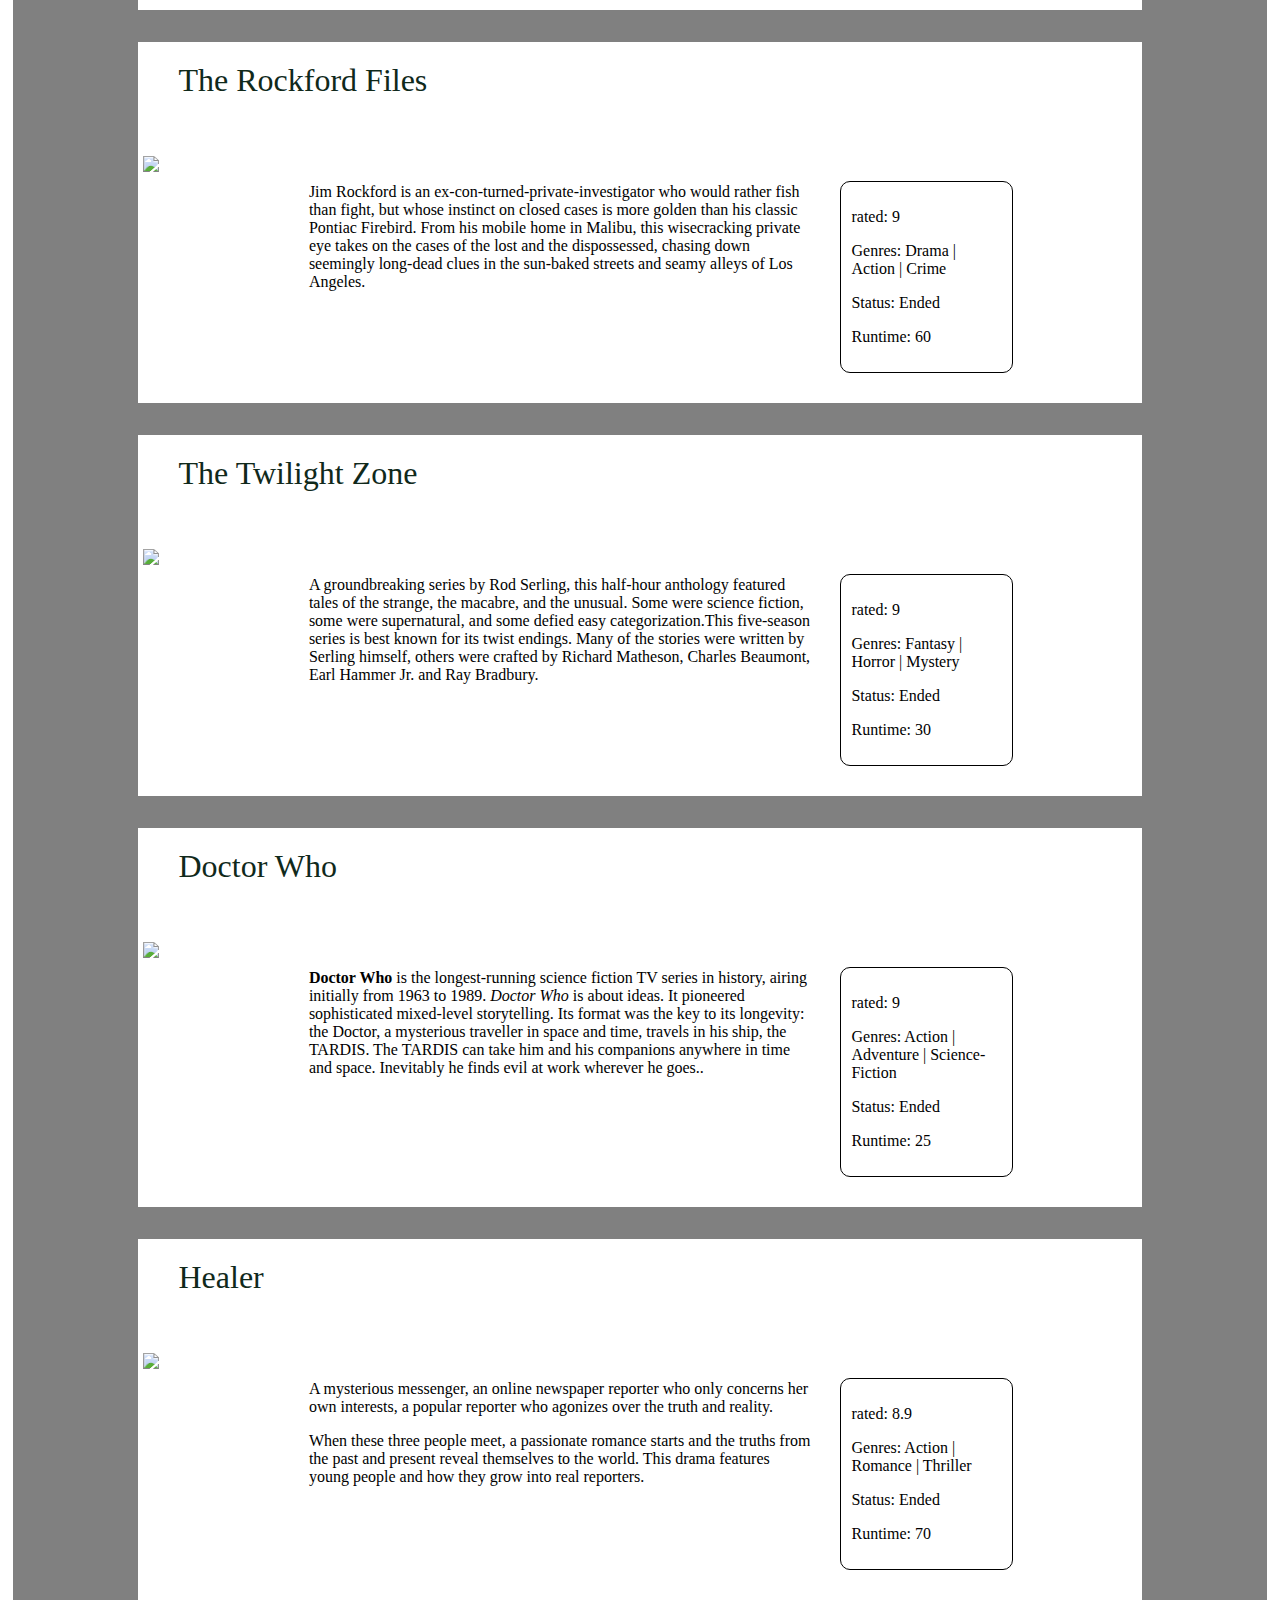
==== commit 97154125: "add second html" ====
--- a/index.html
+++ b/index.html
@@ -4,25 +4,29 @@
     <meta charset="UTF-8" />
     <meta name="viewport" content="width=device-width, initial-scale=1.0" />
     <title>TV Show Project | My Name alexshilov86</title>
-    <link href="style.css" rel="stylesheet" />
+    <link href="showsstyles.css" rel="stylesheet" />
     <link rel="icon" href="/favicon.ico" type="image/x-icon" />
   </head>
 
   <body>
-    <div id="searchInputBlock" class="searchBlock">
-      <select id="selectShow" class="selectShow"></select>
+    
+    <div id="searchshowInputBlock" class="searchshowBlock">
+      <span>Filtering for</span>
+      <input type="text" id="searchEpisodesInput" placeholder="Search for names.." class="searchEpisodesInput">
+      <span>found * shows</span>
       <select id="selectepisode" class="selectEpisode"></select>
-      <input type="text" id="searchEpisodesInput" placeholder="Search for names.." class="searchEpisodesInput">
-      <span id="findStat"></span>
+      
+      
     </div>
-    <div id="root">
+    
+    <div id="rootshows" class="allShowsStyle">
     </div>
 
     <!-- Loads a provided function called getAllEpisodes() which returns all episodes -->
-    <script src="episodes.js"></script>
+    
     <script src="shows.js"></script>
     <!-- Loads YOUR javascript code -->
-    <script src="script.js"></script>
+    
     <script src="allshows.js"></script>
   </body>
 </html>
--- a/showsstyles.css
+++ b/showsstyles.css
@@ -0,0 +1,54 @@
+.allShowsStyle{
+    margin: 5px;
+    background-color: gray;
+    padding-top: 10px;
+}
+
+.showclass{
+    background-color: white;
+    width: 80%;
+    margin-left: auto;
+    margin-right: auto;
+    margin-bottom: 10px;
+    margin-top: 10px;
+  }
+
+.showclass a:link { color: #10291b; text-decoration: none; }
+.showclass a:visited { color: #10291b; text-decoration: none; }
+
+.titleshowClass{
+    margin-left: 20px;
+    padding: 2%;
+    color: black;
+    font-size: xx-large;
+    cursor: pointer;
+  }
+  .containerShow{
+    display: flex;
+    
+  }
+
+  .imageShowClass{
+    width: 15%;
+    display: block;
+    padding: 5px;
+  }
+  .summaryShow{
+    width: 50%;
+    margin-left: 10px;
+  }
+  
+  .statisticShow{
+    margin-left: 15px;
+    border: 1.5px solid;
+    border-radius: 10px;
+    width: 15%;
+    padding: 10px;
+    margin: 30px;
+  }
+
+  .searchshowBlock{
+    height: 50px;
+    padding-top: 20px;
+    padding-left: 30px;
+  }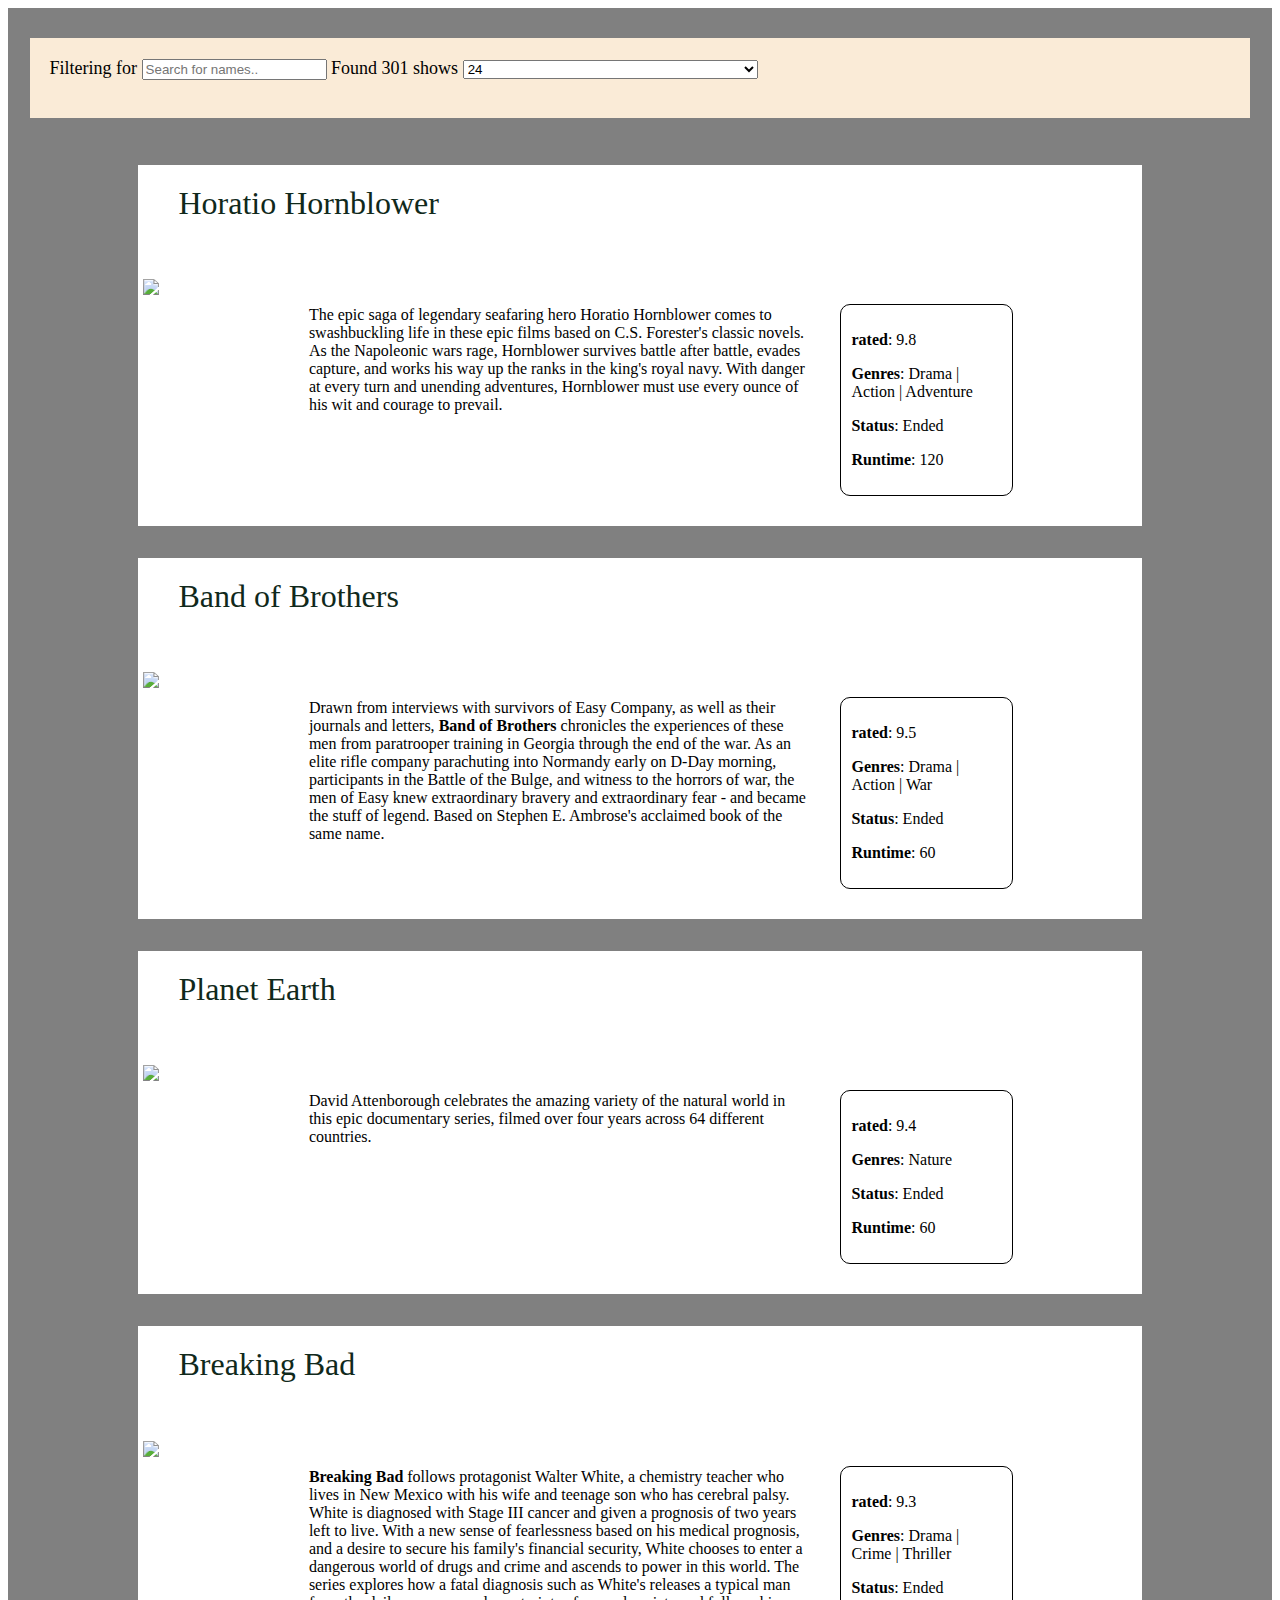
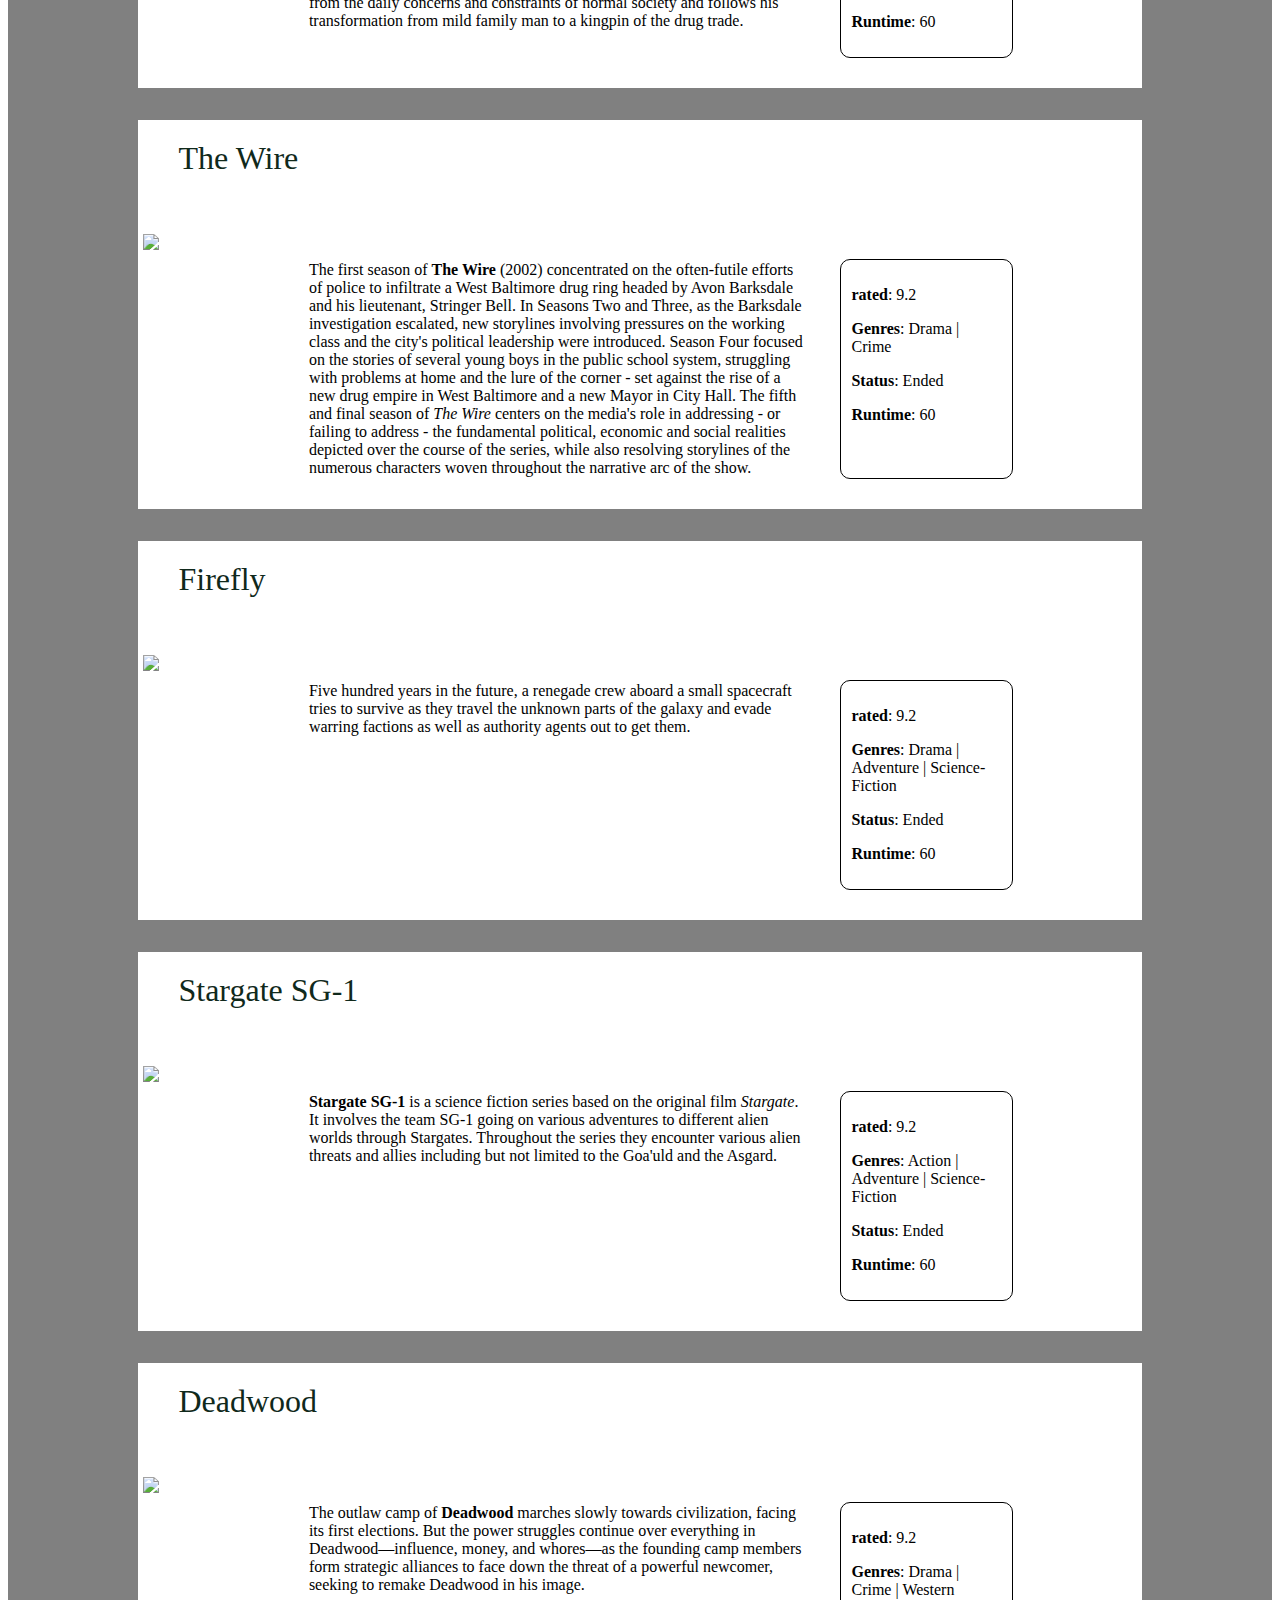
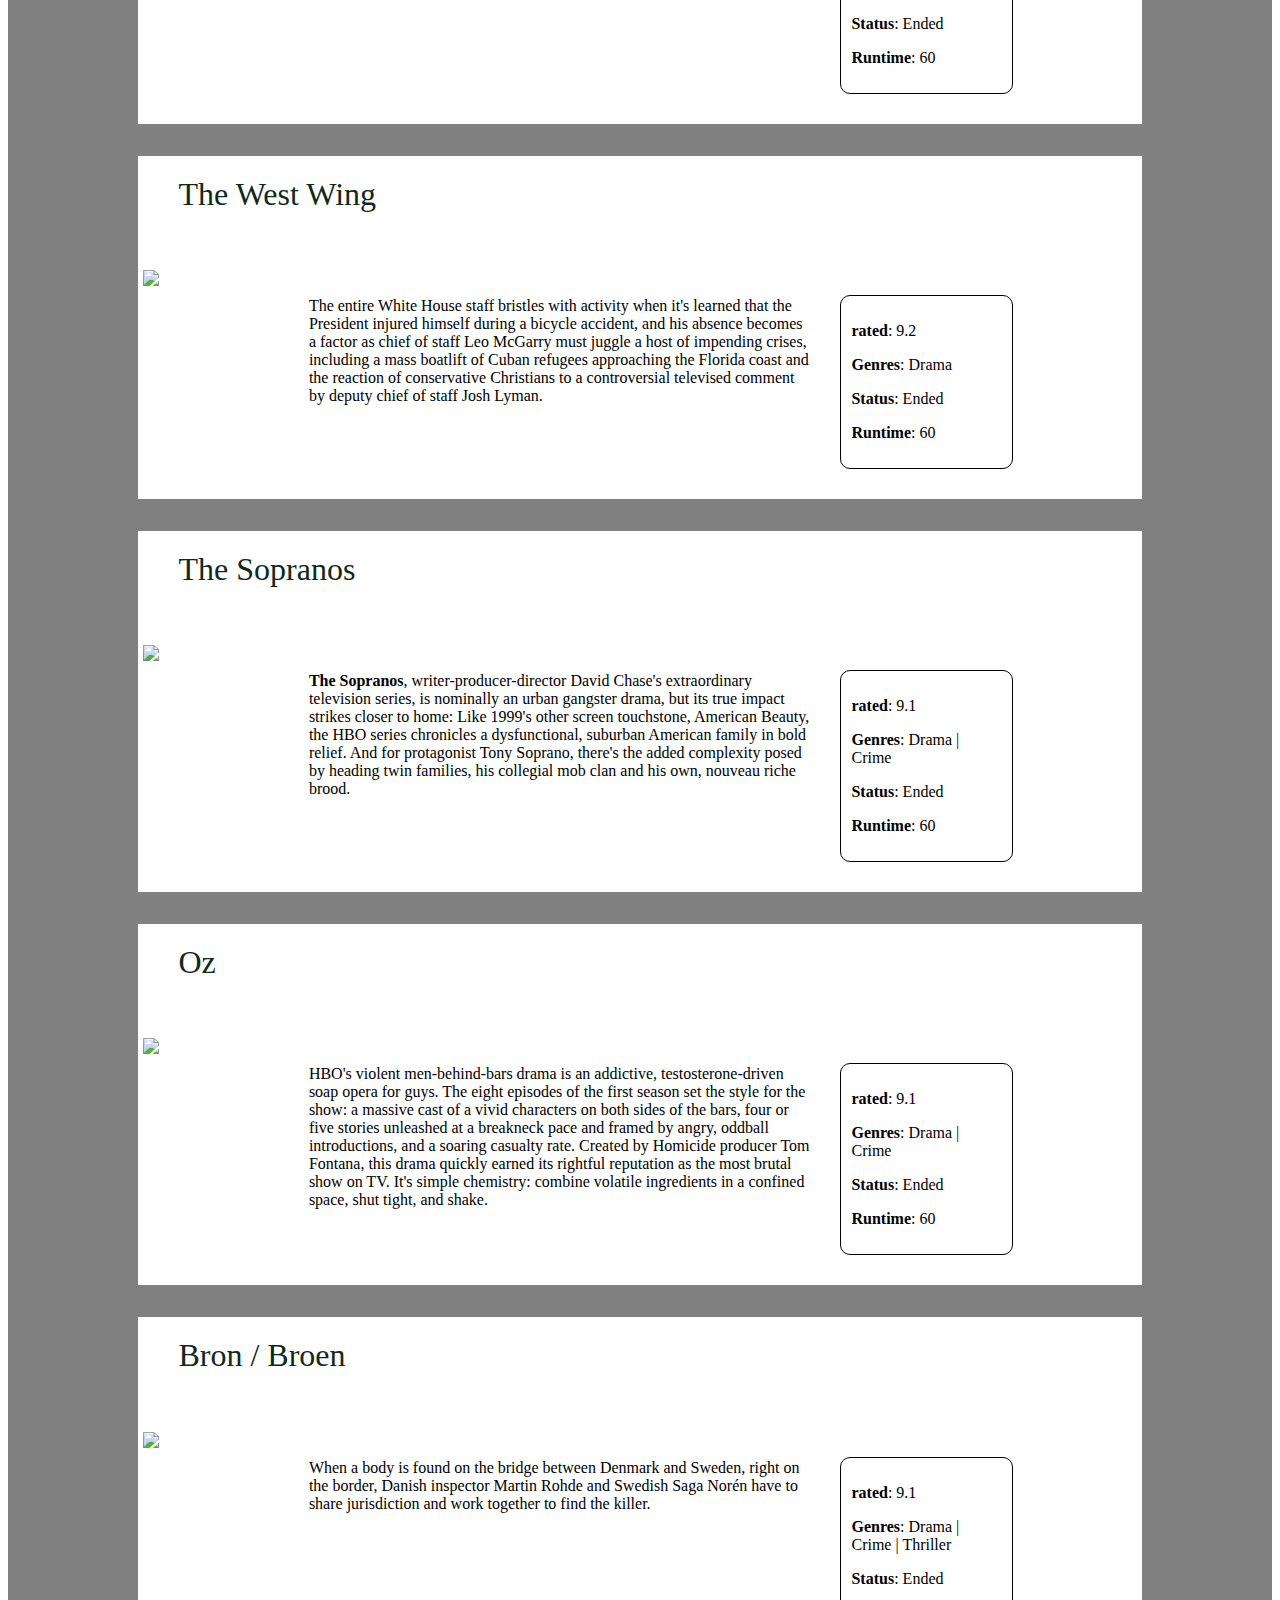
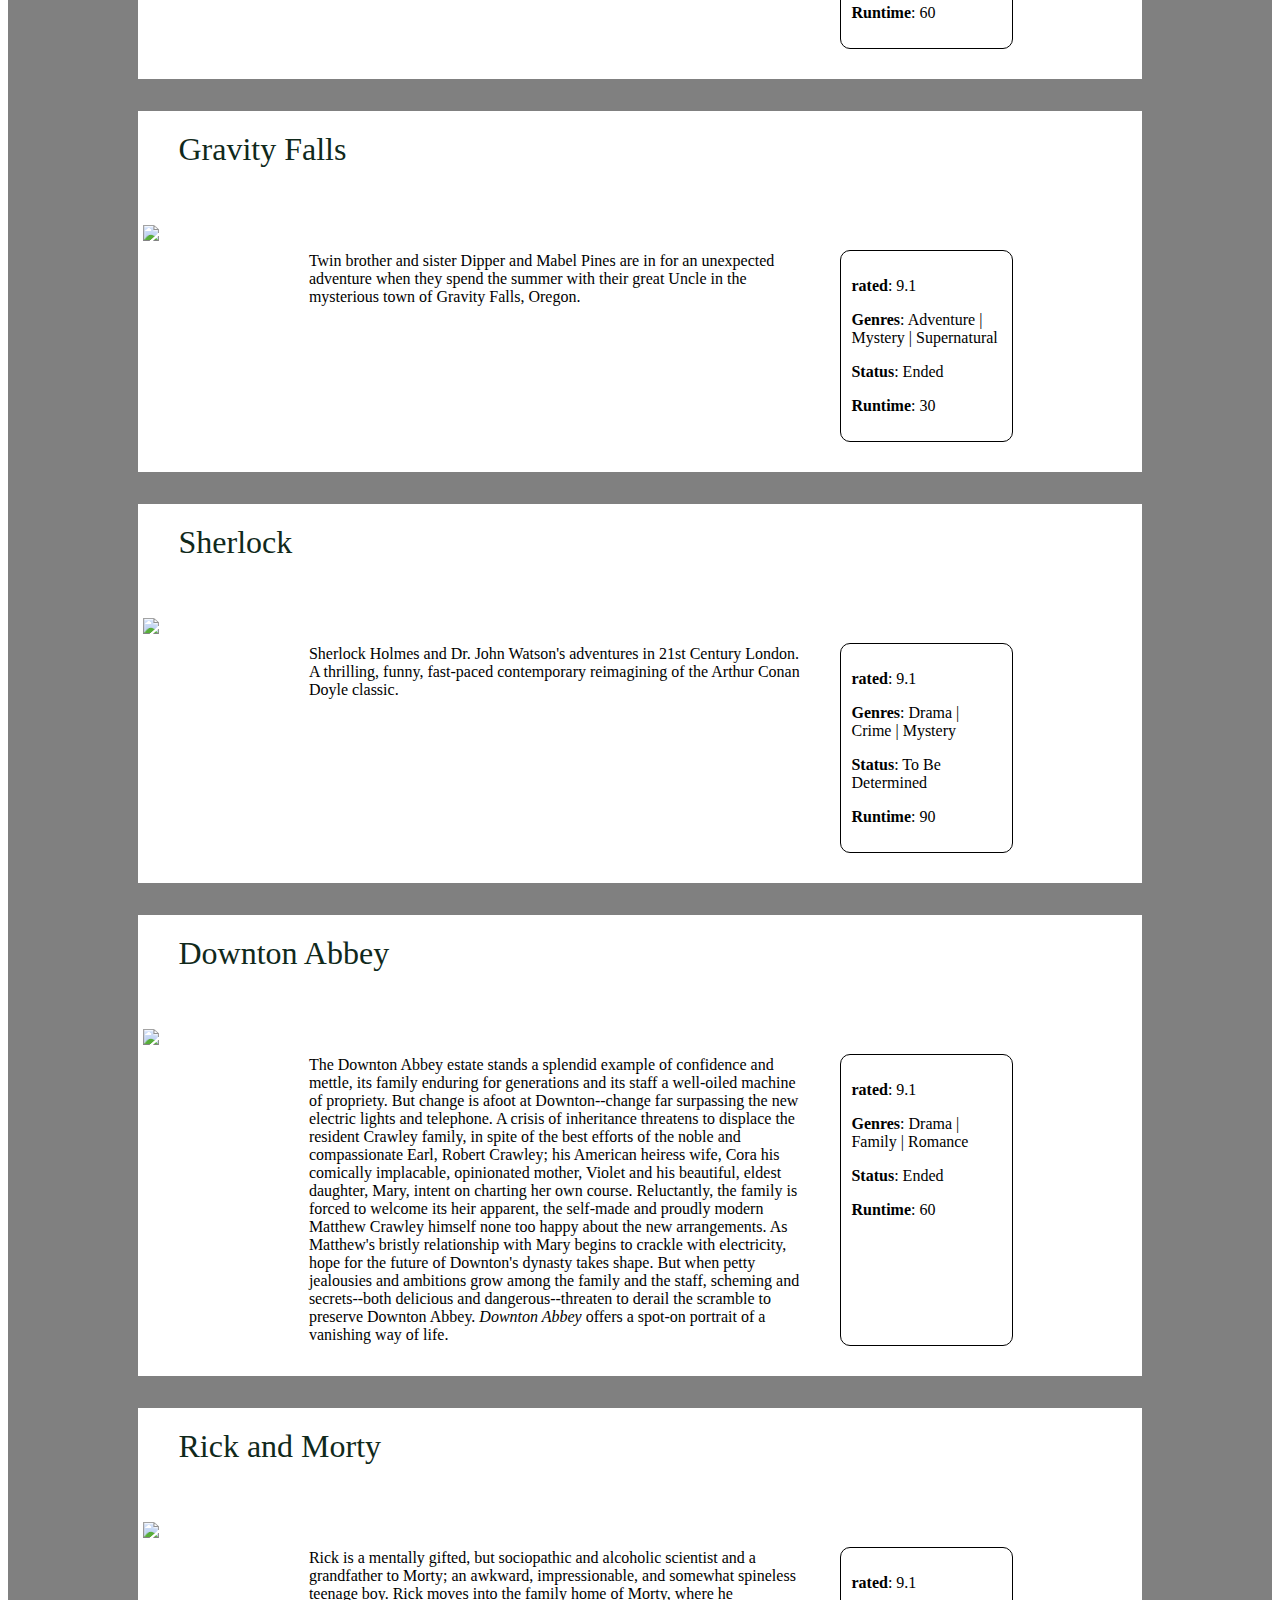
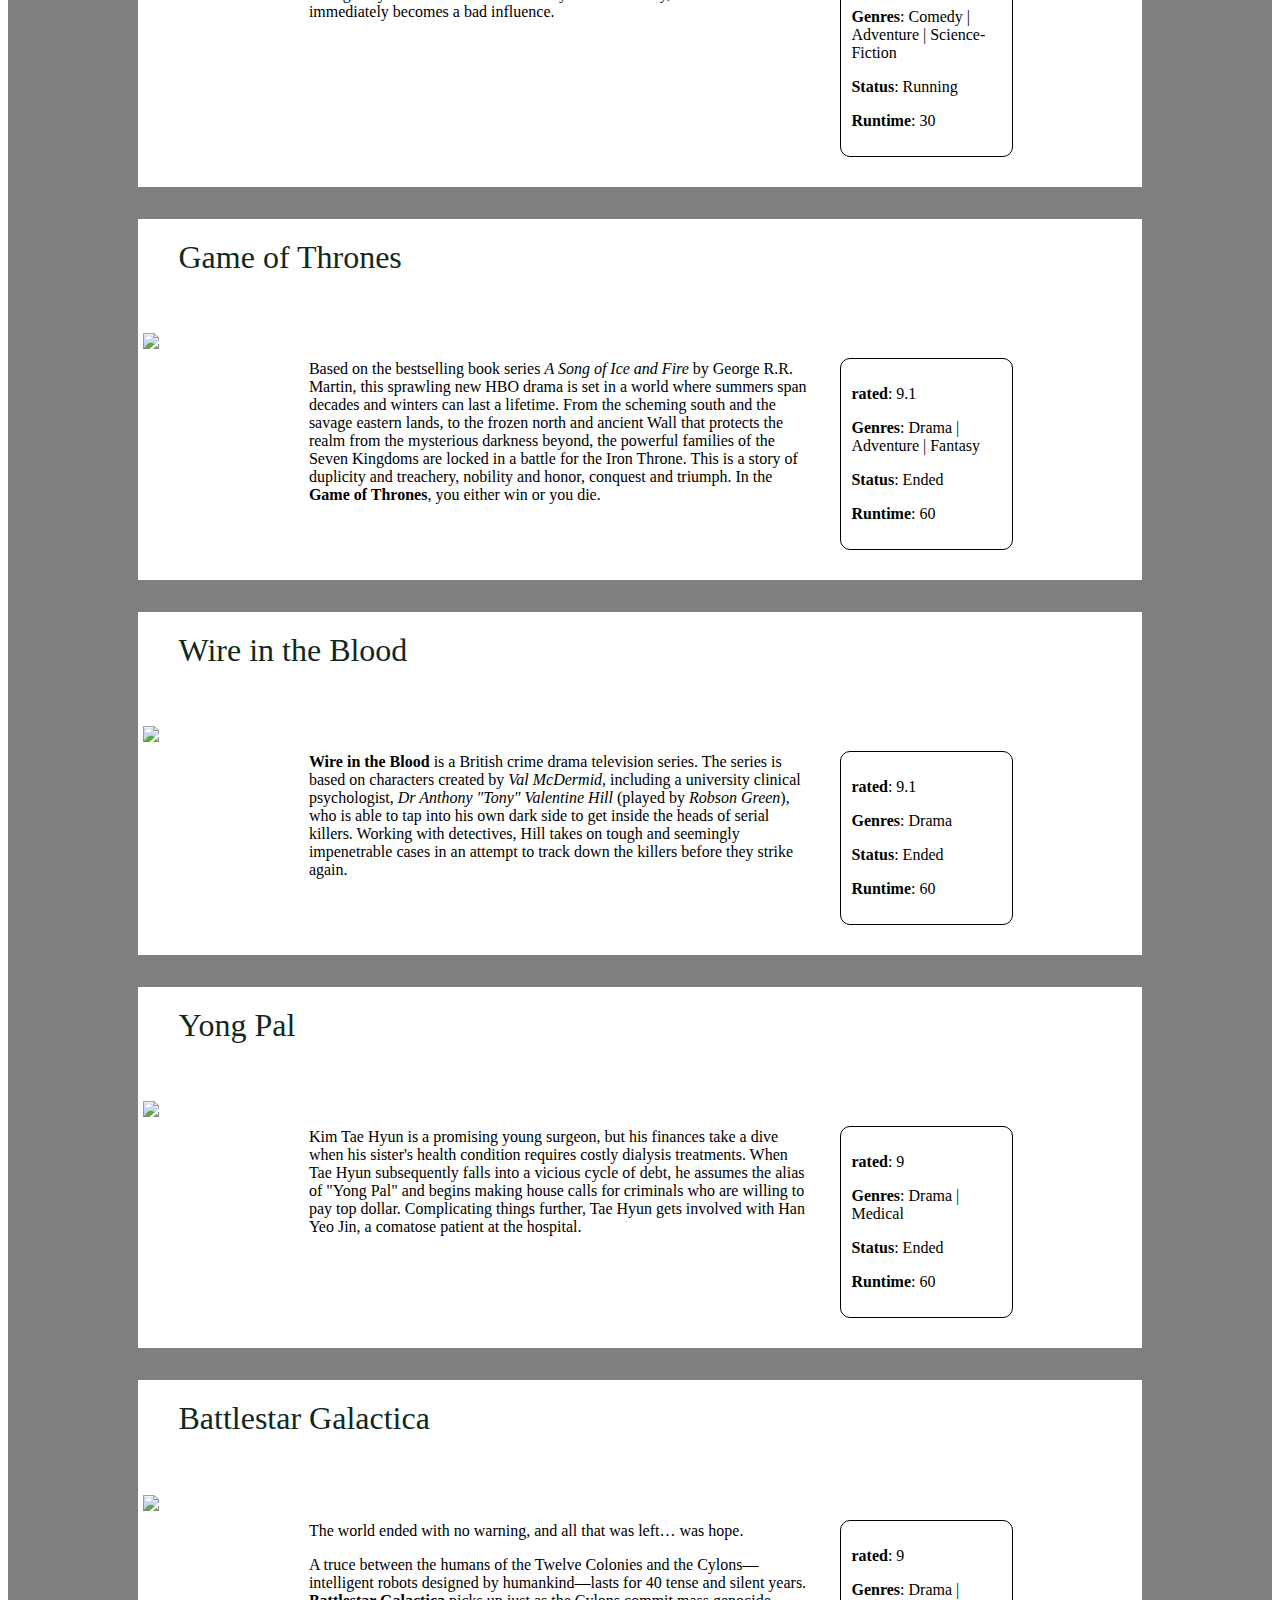
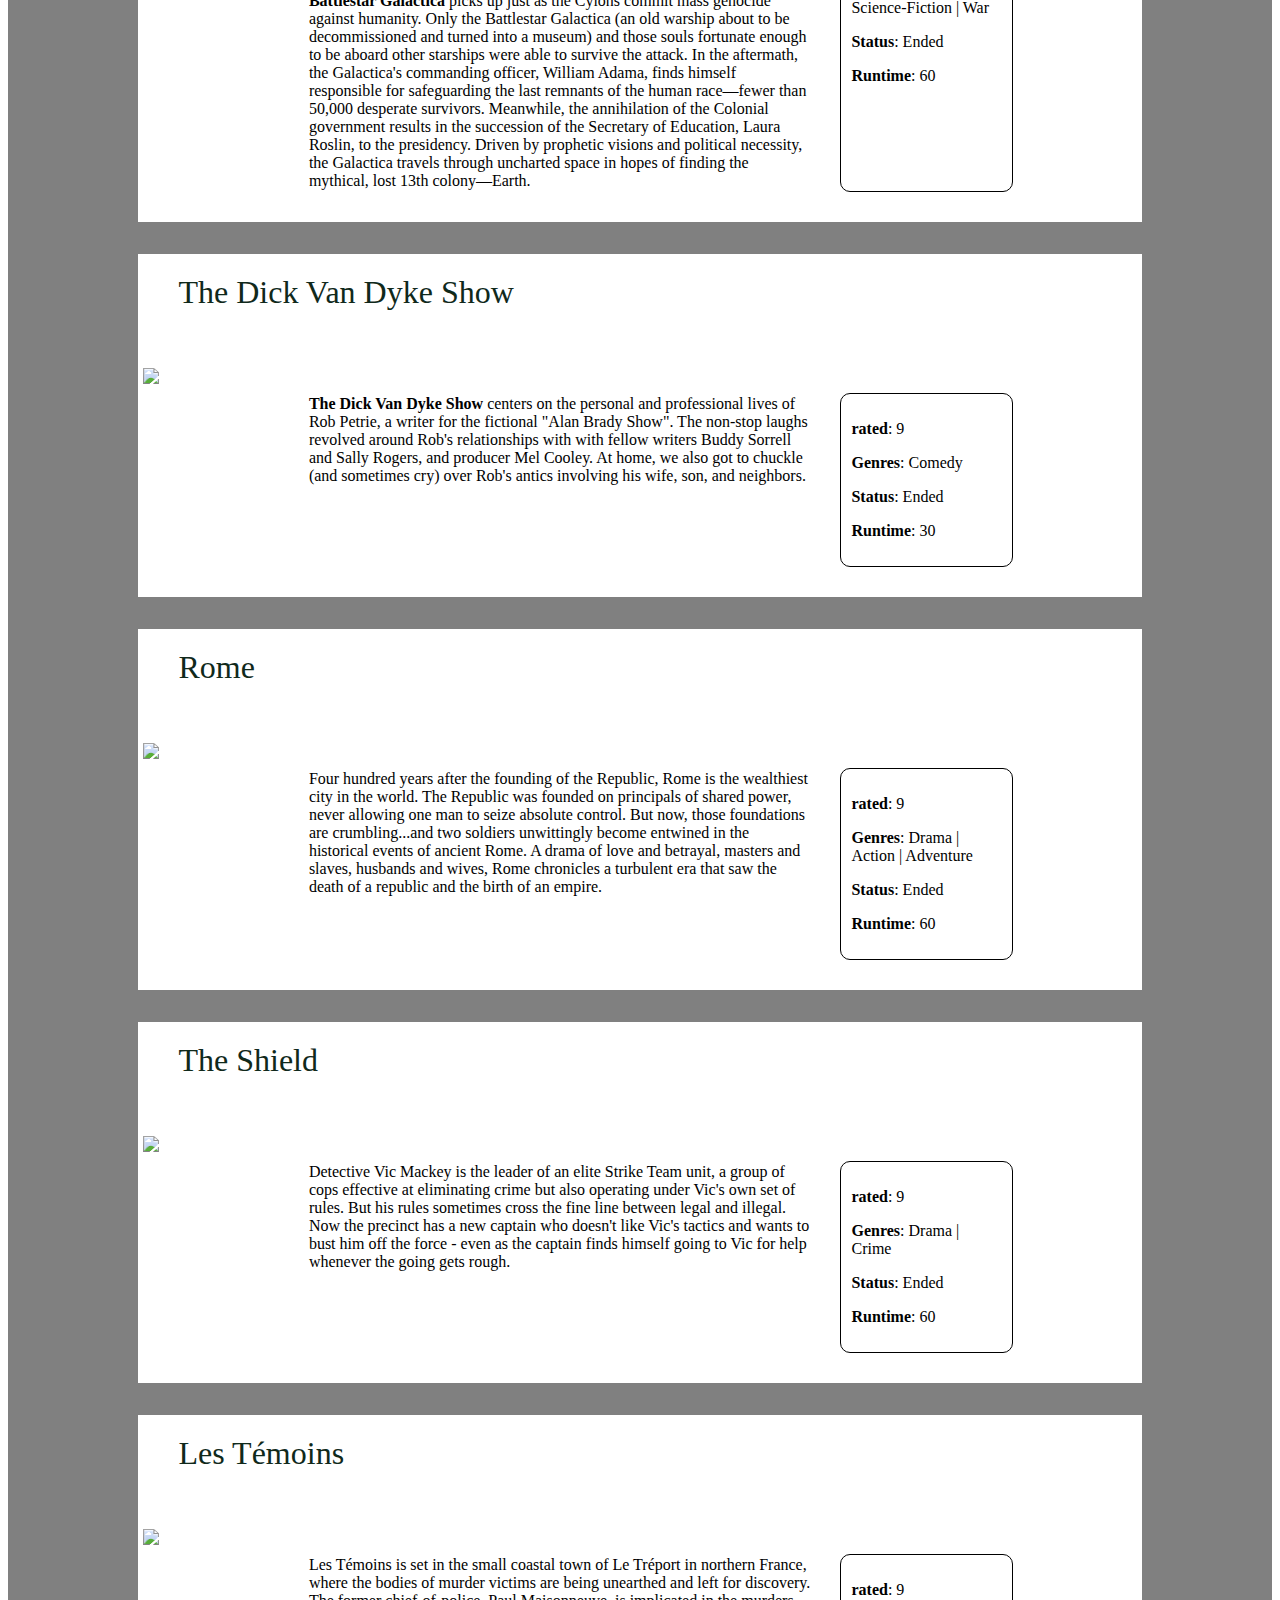
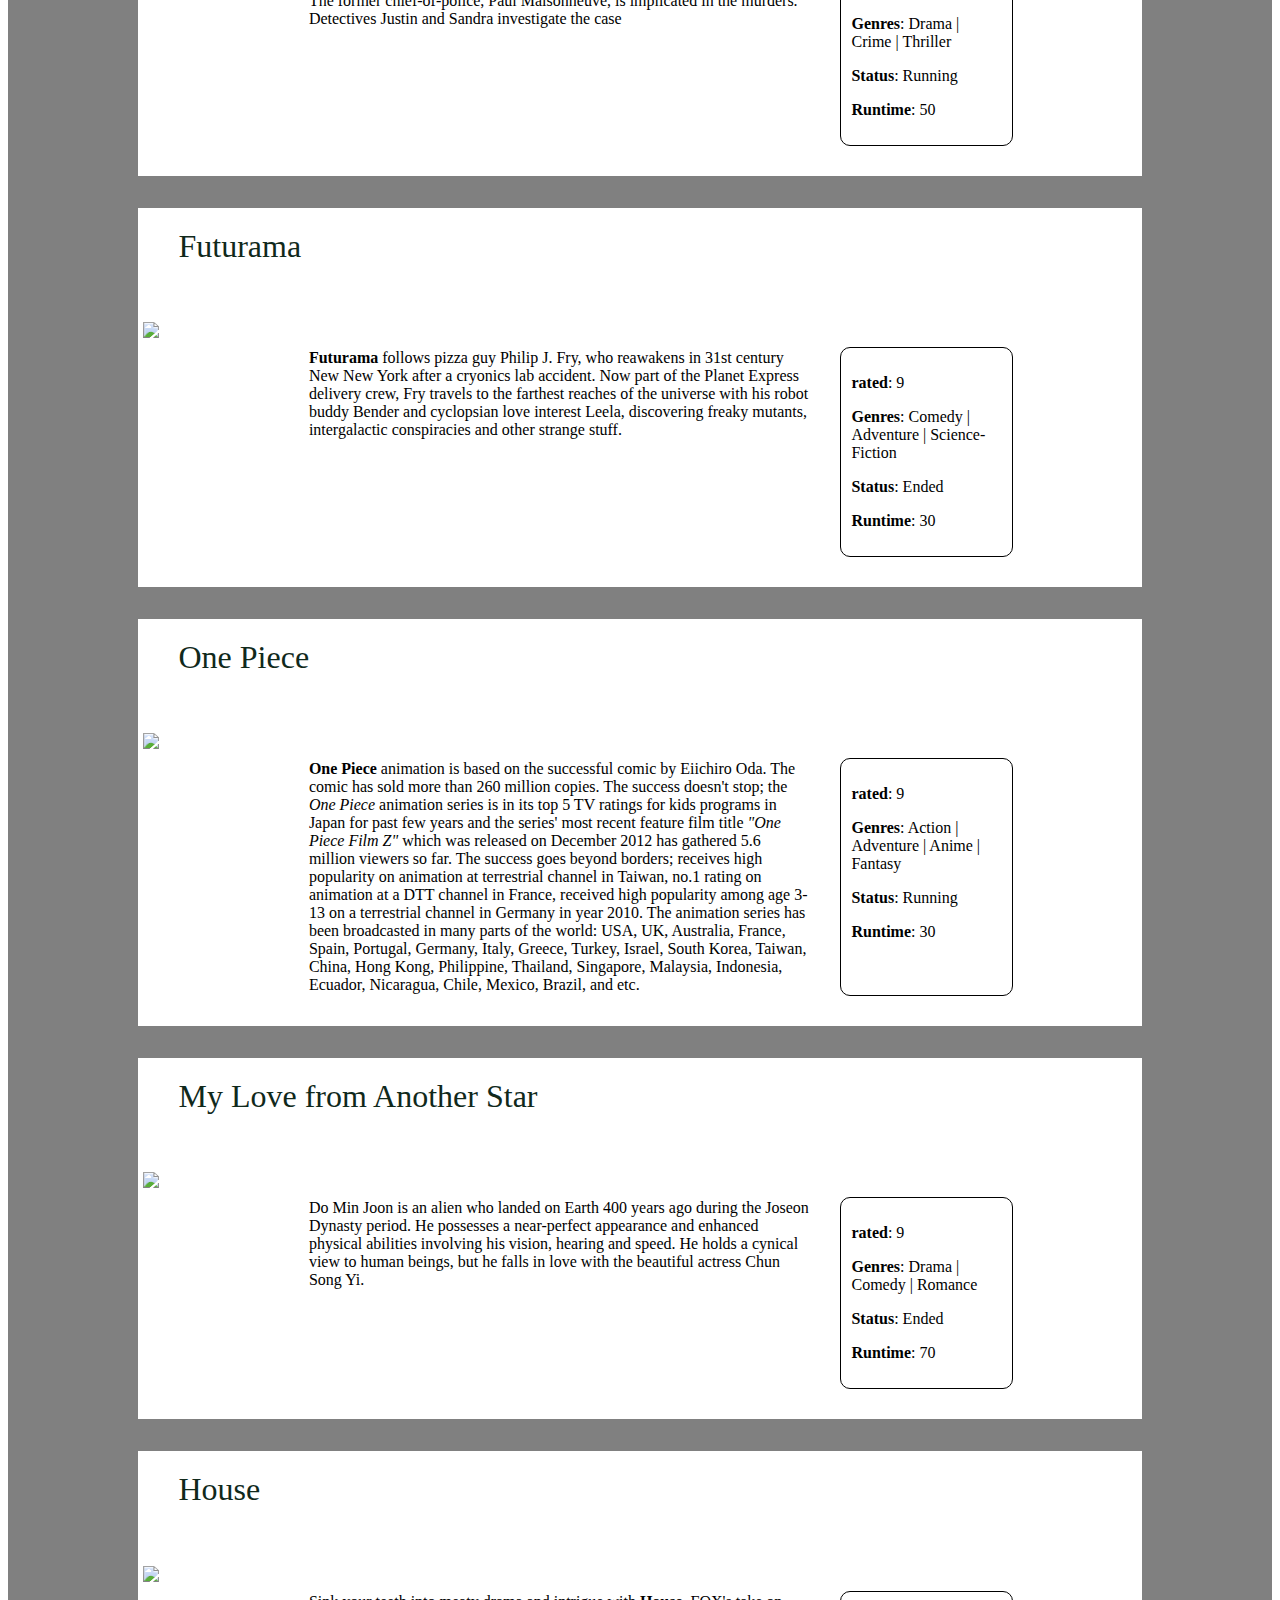
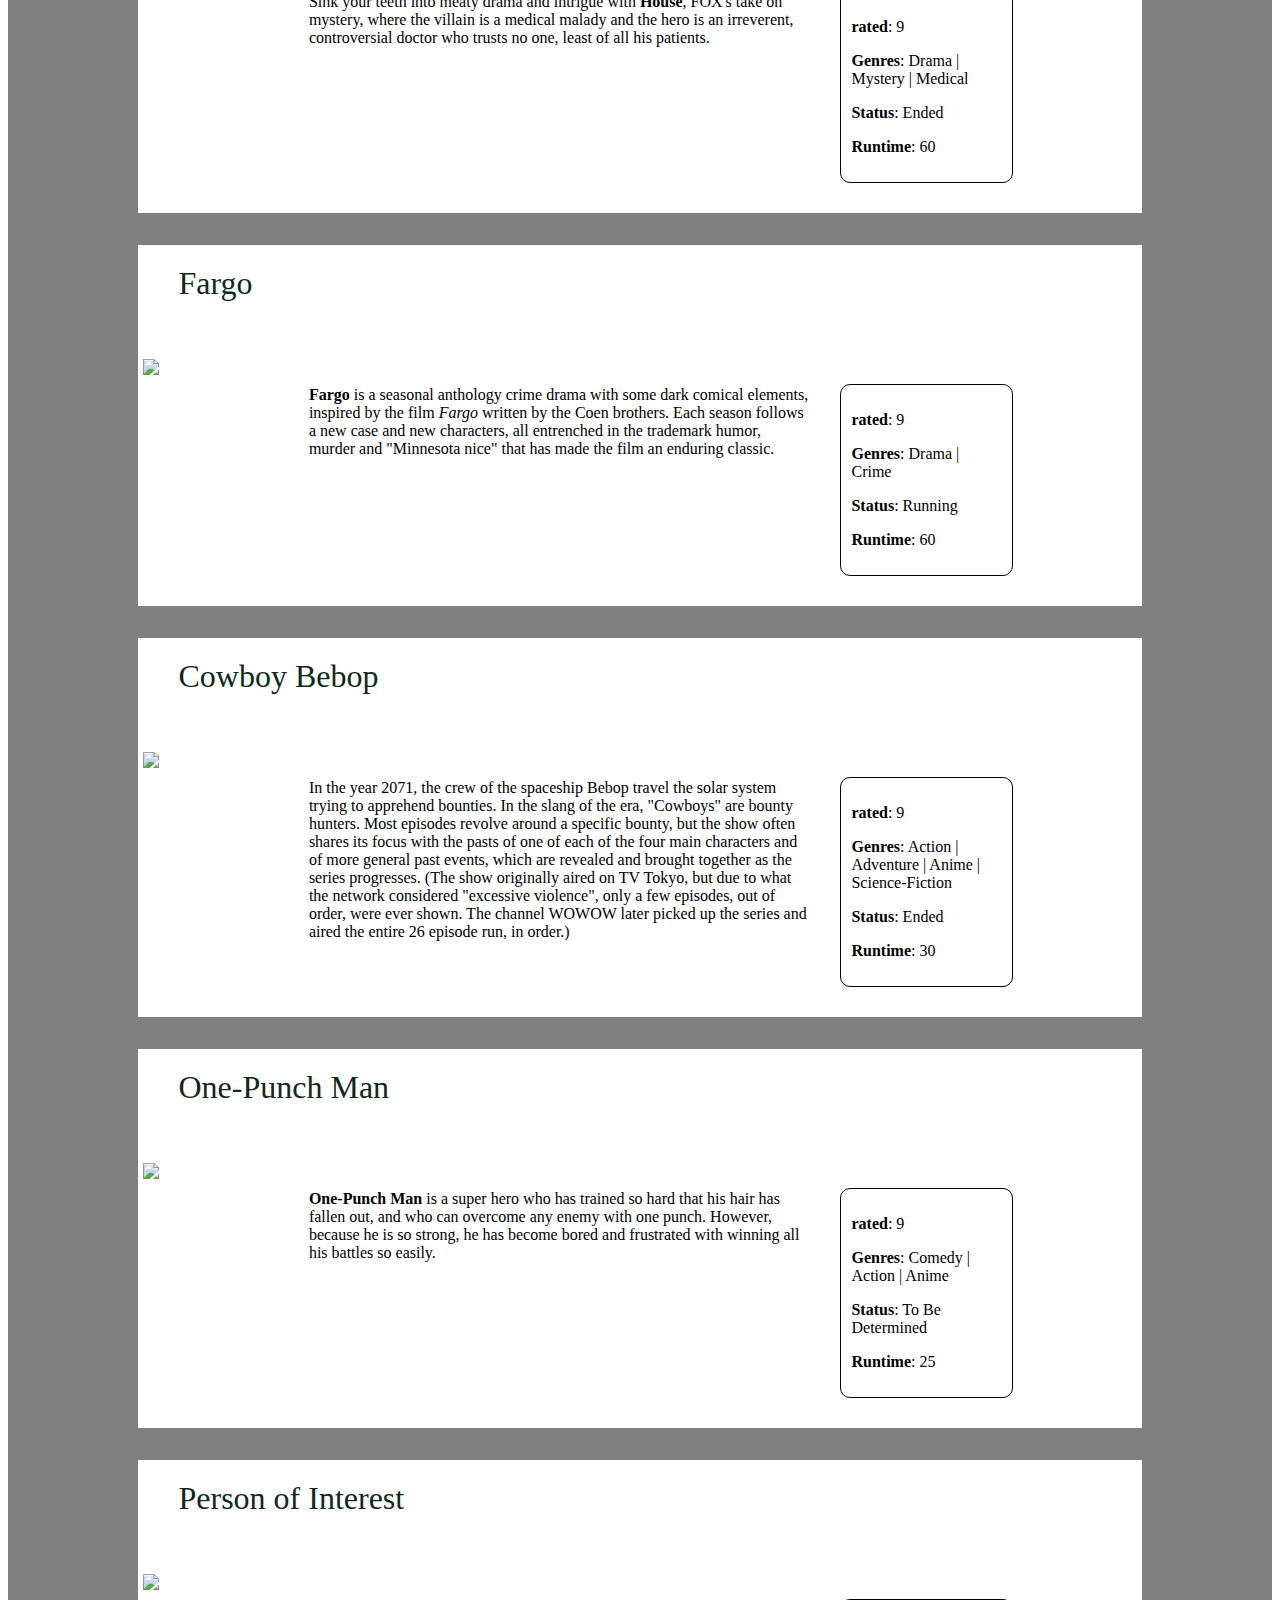
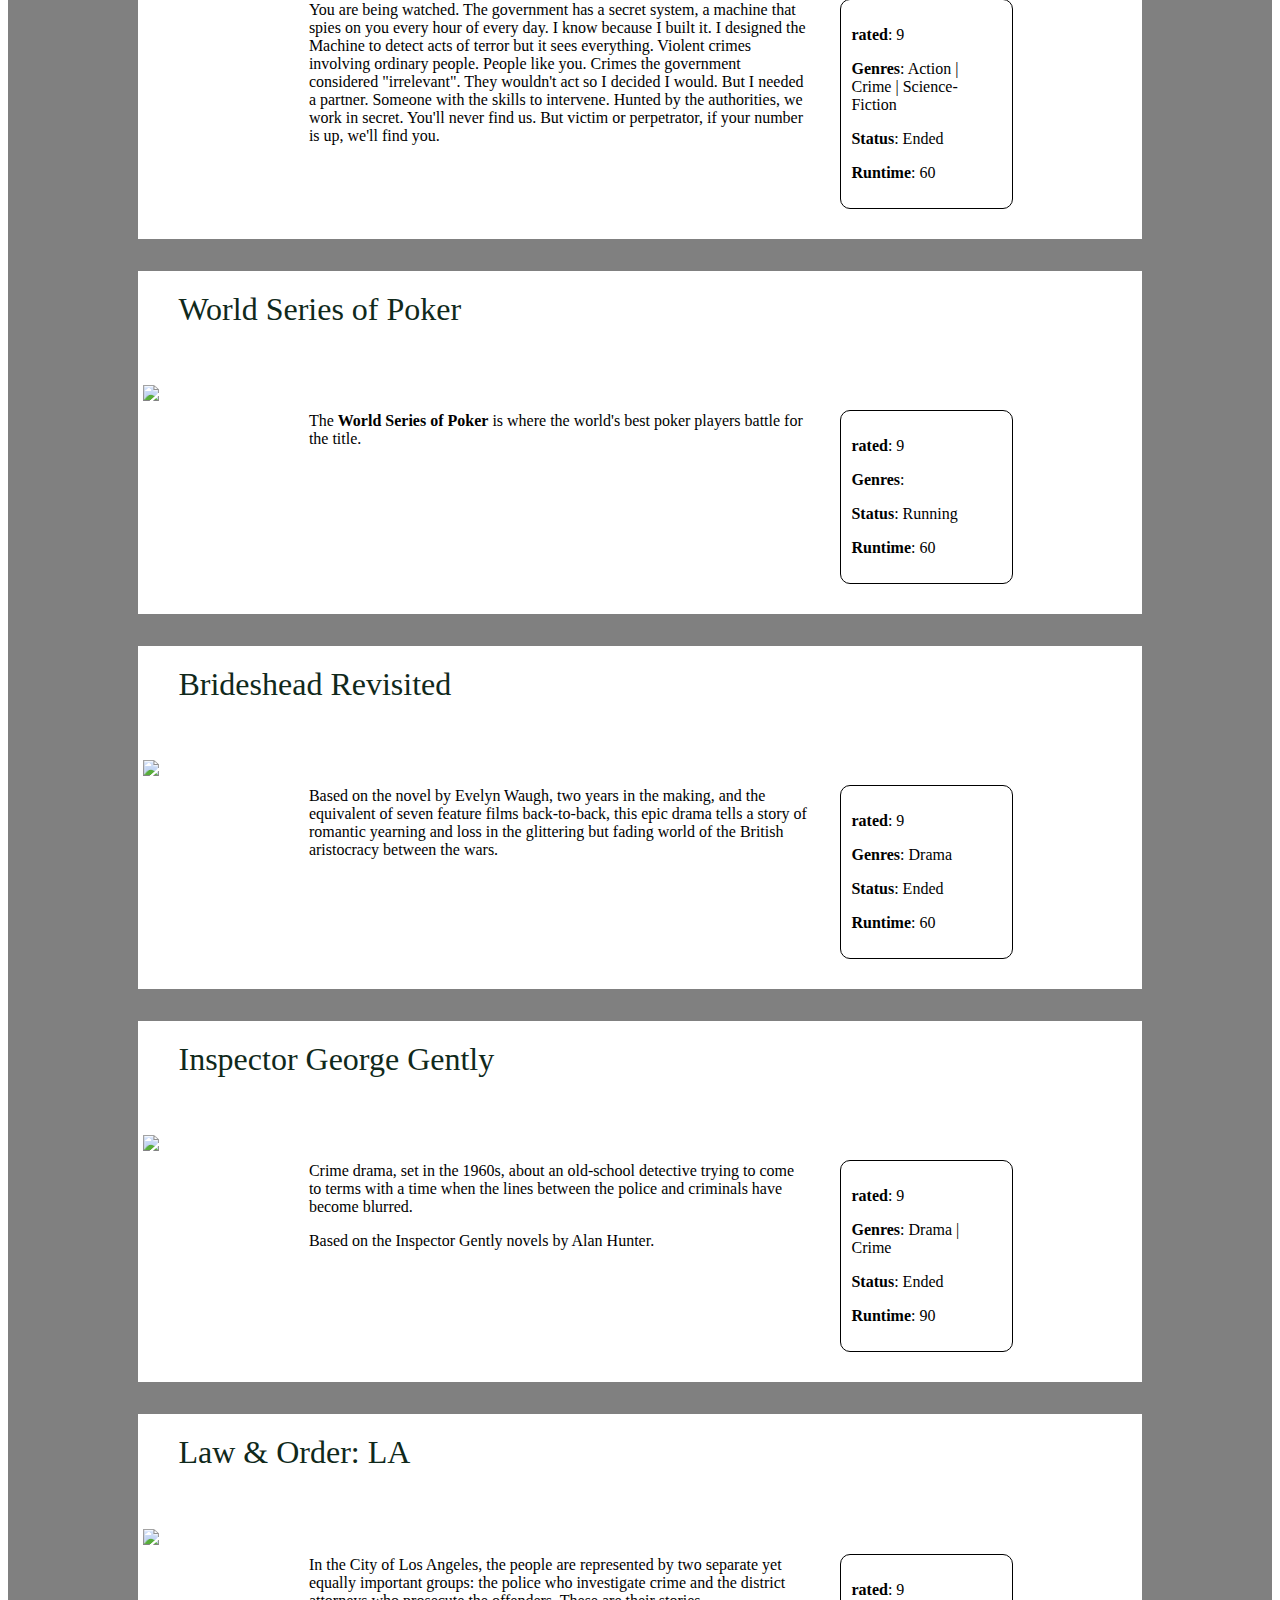
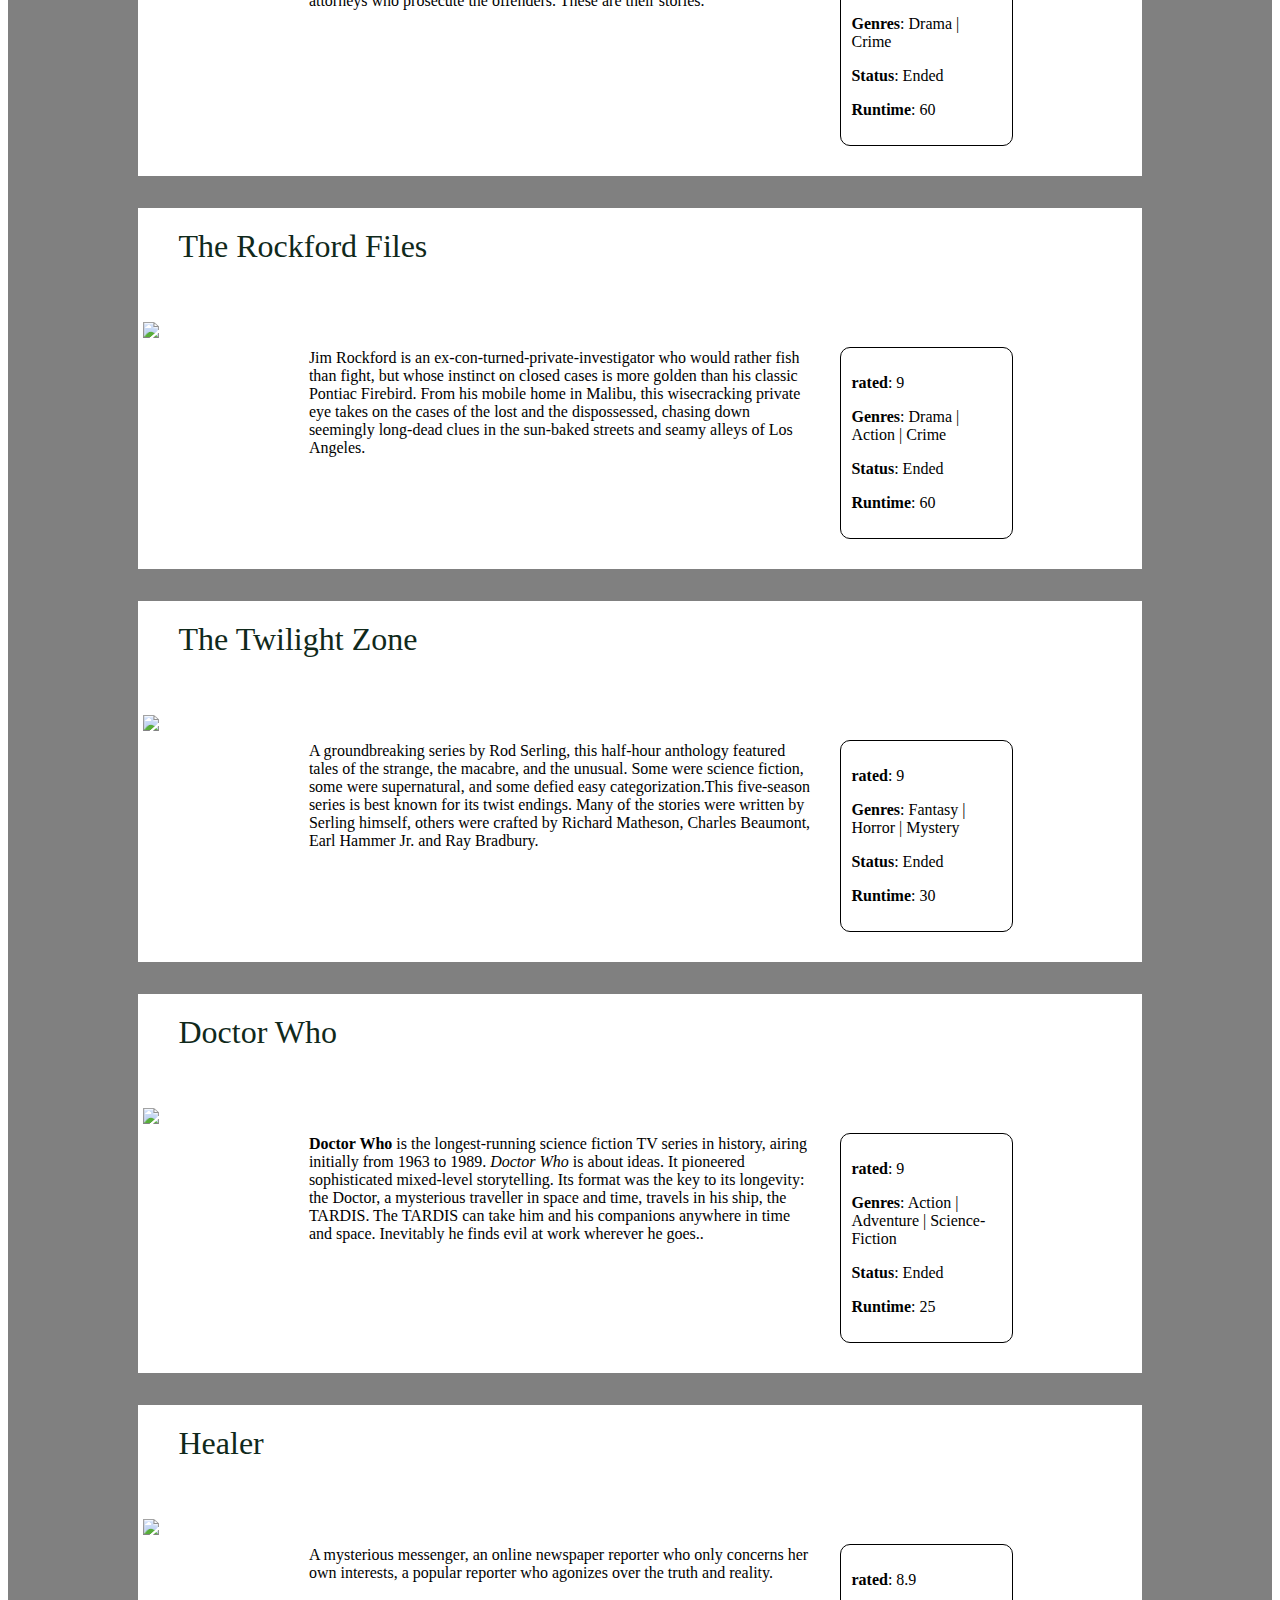
==== commit 5210439f: "level 500" ====
--- a/index.html
+++ b/index.html
@@ -3,25 +3,22 @@
   <head>
     <meta charset="UTF-8" />
     <meta name="viewport" content="width=device-width, initial-scale=1.0" />
-    <title>TV Show Project | My Name alexshilov86</title>
+    <title>TV Show Project</title>
     <link href="showsstyles.css" rel="stylesheet" />
     <link rel="icon" href="/favicon.ico" type="image/x-icon" />
   </head>
 
   <body>
-    
-    <div id="searchshowInputBlock" class="searchshowBlock">
-      <span>Filtering for</span>
-      <input type="text" id="searchEpisodesInput" placeholder="Search for names.." class="searchEpisodesInput">
-      <span>found * shows</span>
-      <select id="selectepisode" class="selectEpisode"></select>
+    <div id="allpage" class="allpage">
+      <div id="searchshowInputBlock" class="searchshowBlock">
+        <span>Filtering for</span>
+        <input type="text" id="searchShowsInput" placeholder="Search for names.." class="searchShowsInput">
+        <span id="foundinfo">found * shows</span>
+        <select id="selectshow" class="selectshow"></select>
+      </div>
       
-      
+      <div id="rootshows" class="allShowsStyle"></div>
     </div>
-    
-    <div id="rootshows" class="allShowsStyle">
-    </div>
-
     <!-- Loads a provided function called getAllEpisodes() which returns all episodes -->
     
     <script src="shows.js"></script>
--- a/showsstyles.css
+++ b/showsstyles.css
@@ -1,6 +1,10 @@
+.allpage{
+  background-color: gray;
+  padding-top: 20px;
+}
 .allShowsStyle{
     margin: 5px;
-    background-color: gray;
+    
     padding-top: 10px;
 }
 
@@ -10,8 +14,19 @@
     margin-left: auto;
     margin-right: auto;
     margin-bottom: 10px;
+    margin-top: 0px;
+  }
+  .searchshowBlock{
+    height: 60px;
+    background-color: antiquewhite;
+    margin-left: auto;
+    margin-right: auto;
     margin-top: 10px;
-  }
+    padding-top: 20px;
+    padding-left: 20px;
+    width: 95%;
+    font-size: large;
+  }  
 
 .showclass a:link { color: #10291b; text-decoration: none; }
 .showclass a:visited { color: #10291b; text-decoration: none; }
@@ -47,8 +62,6 @@
     margin: 30px;
   }
 
-  .searchshowBlock{
-    height: 50px;
-    padding-top: 20px;
-    padding-left: 30px;
-  }+.bold{
+  font-weight: bold;
+}